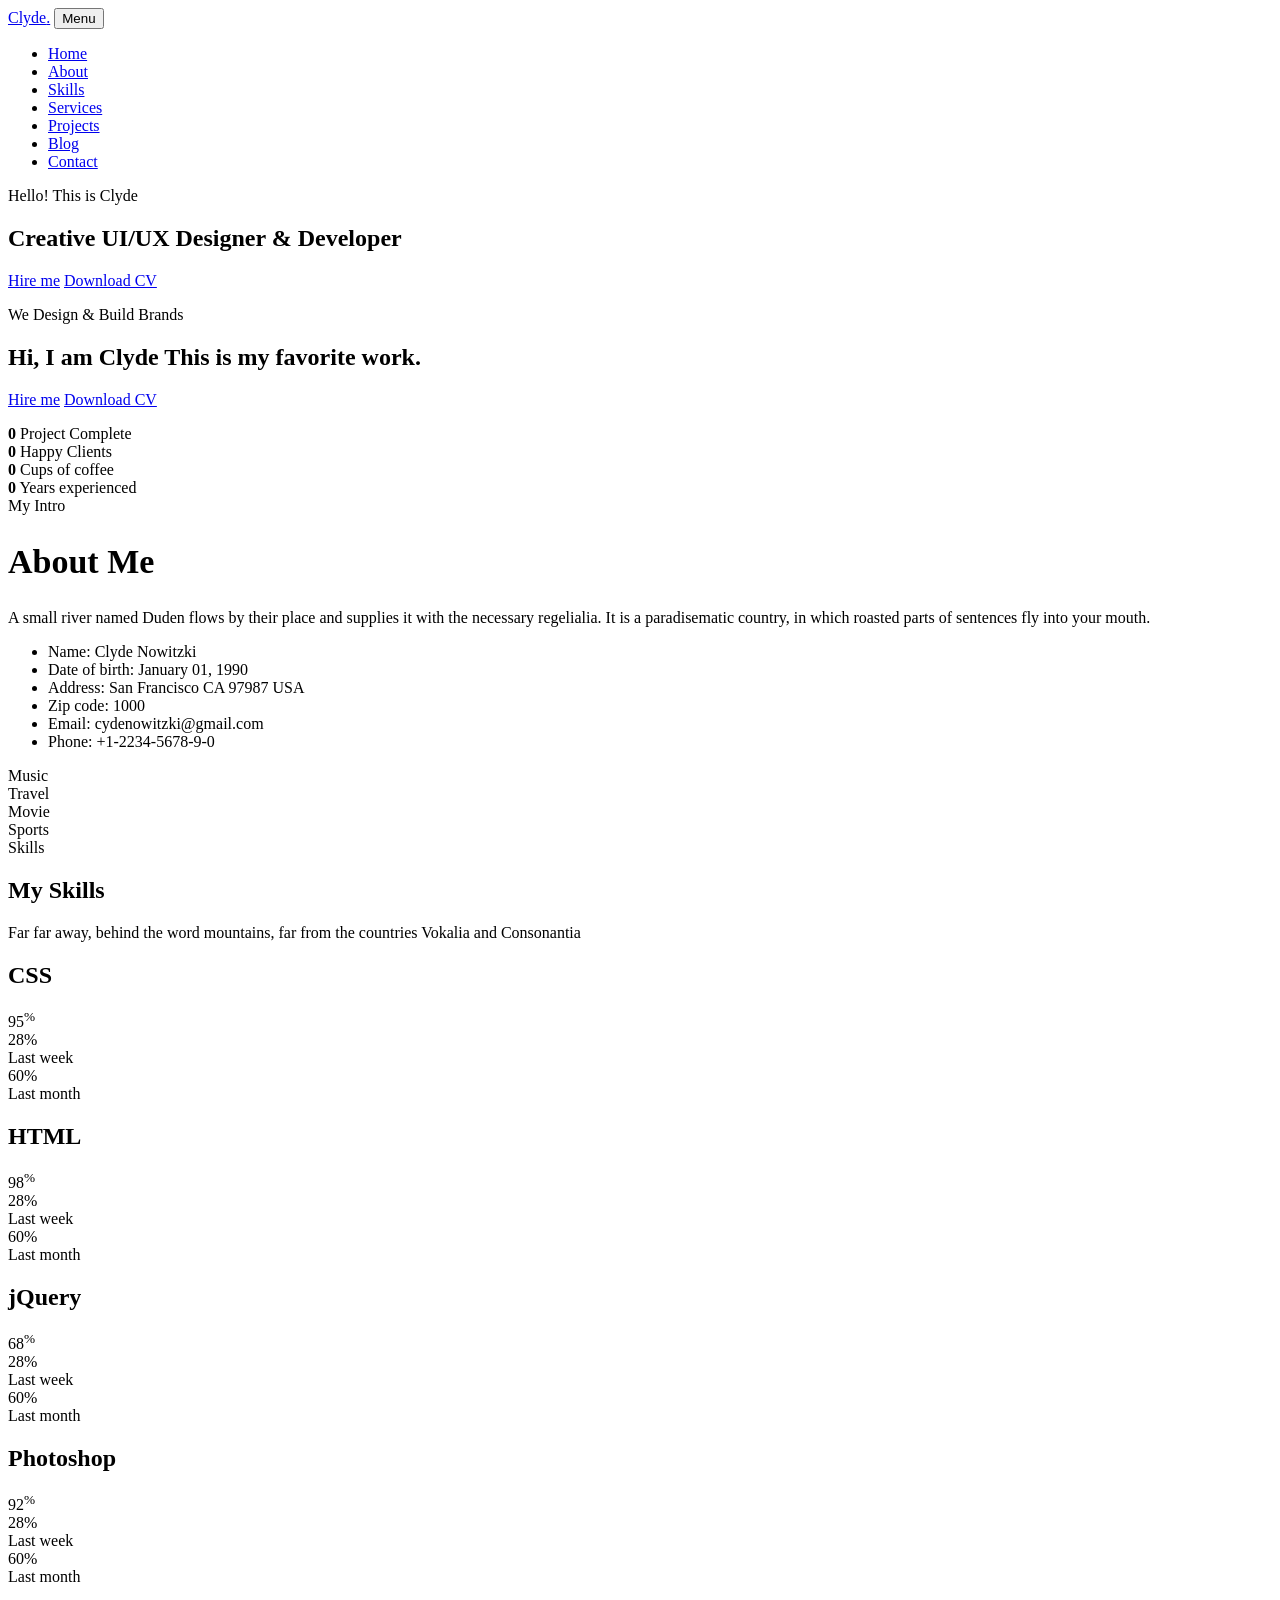
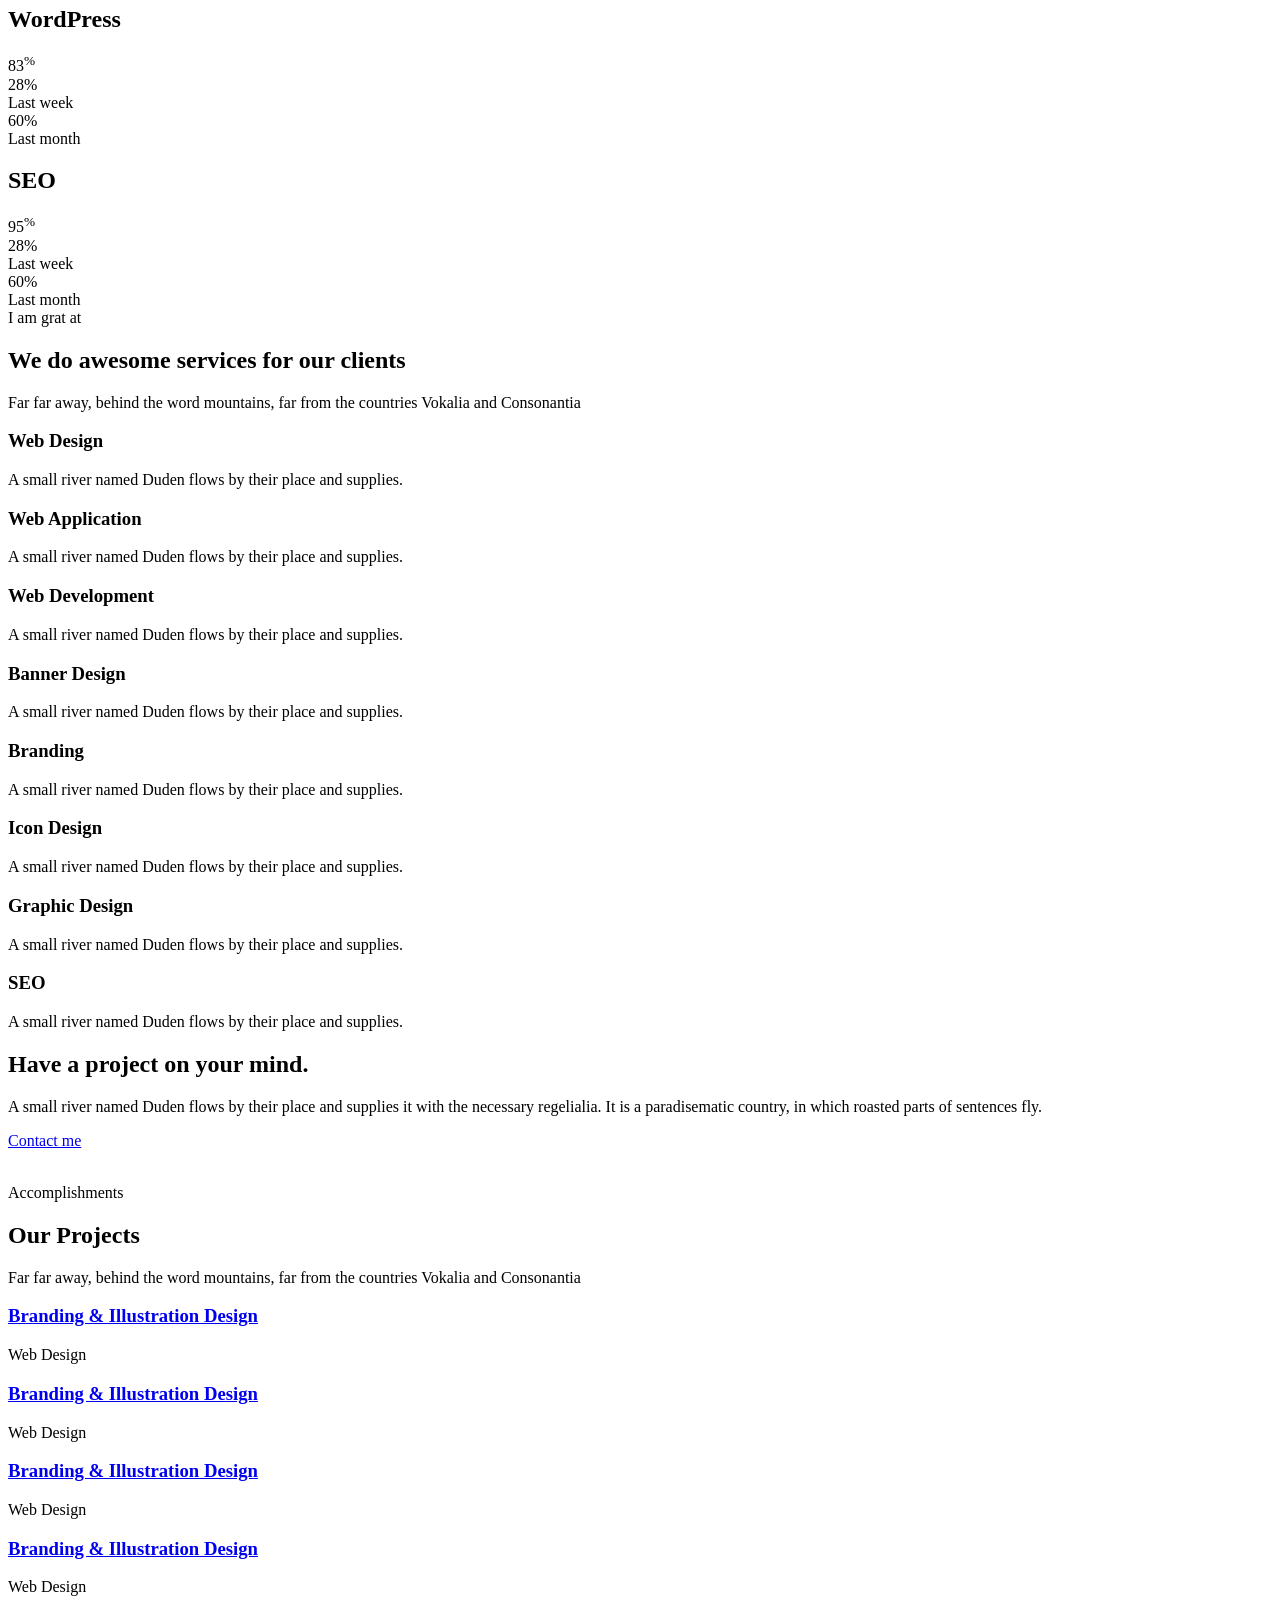
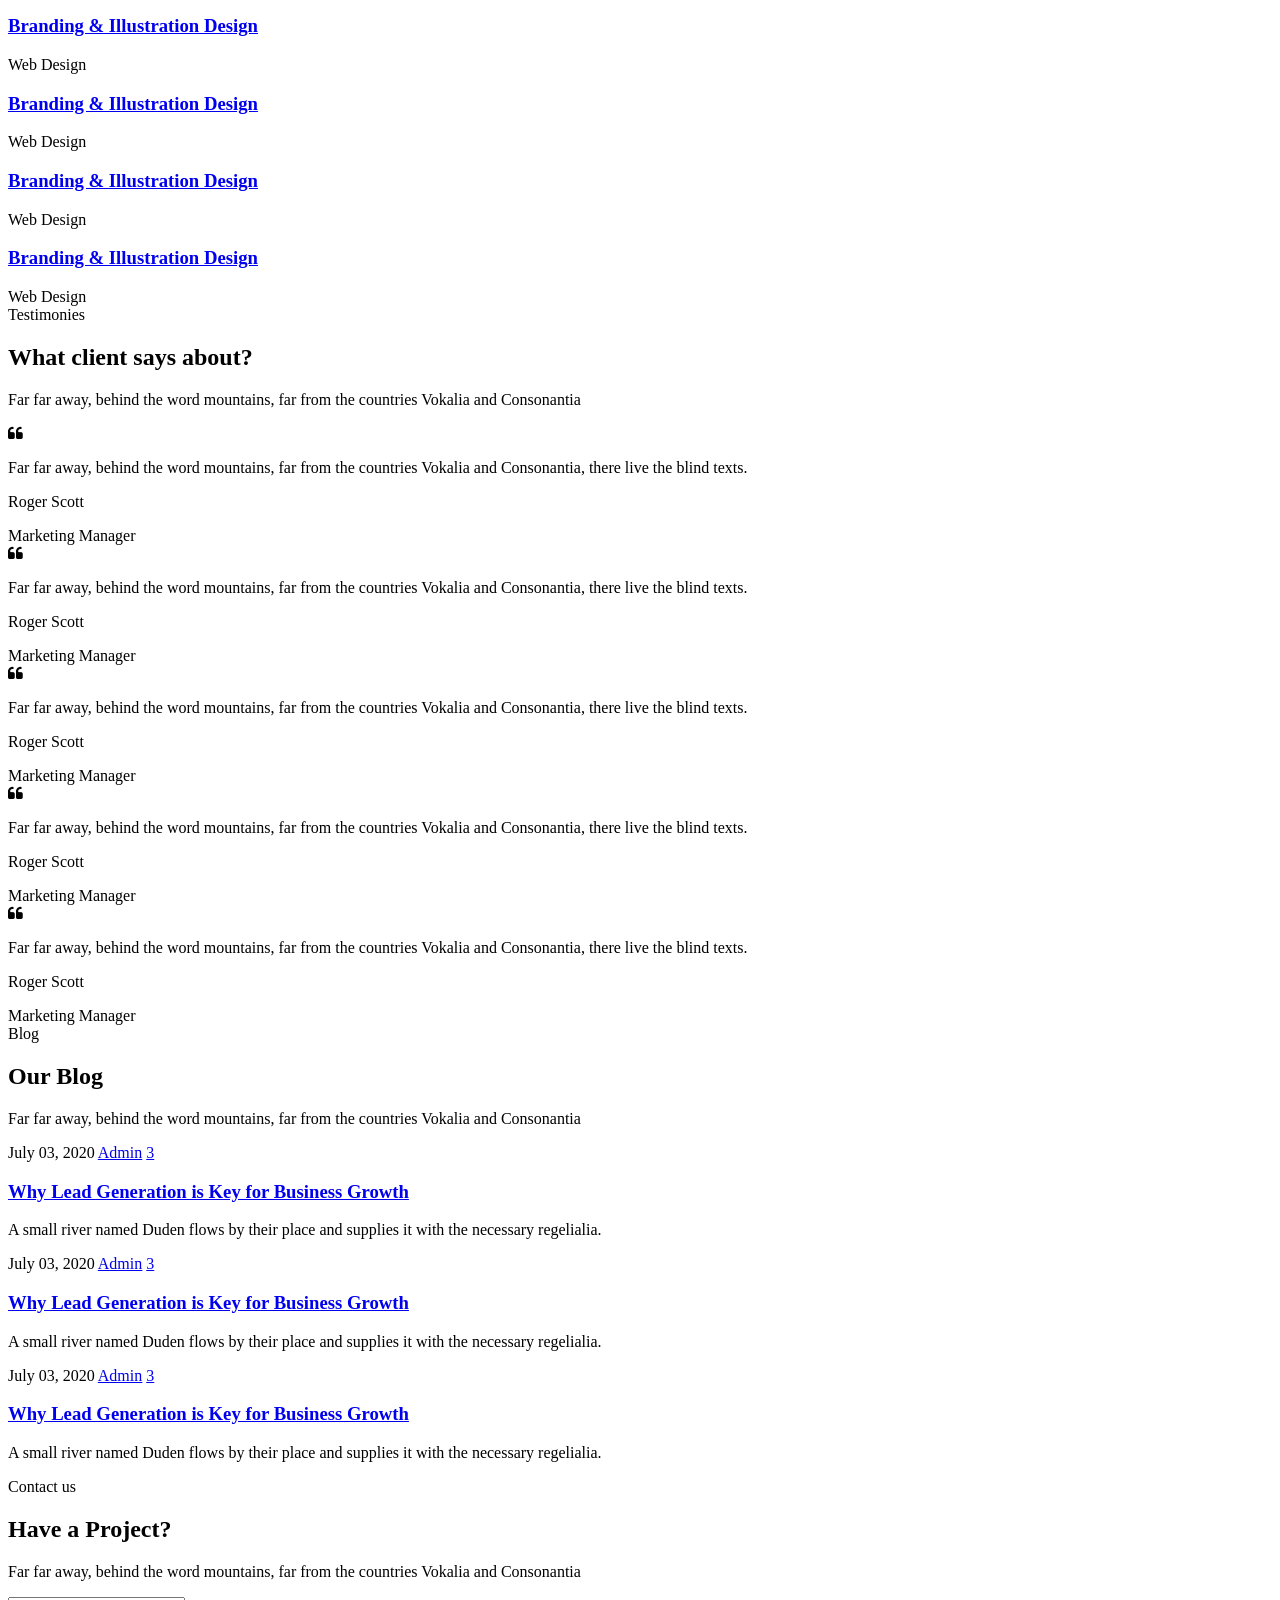
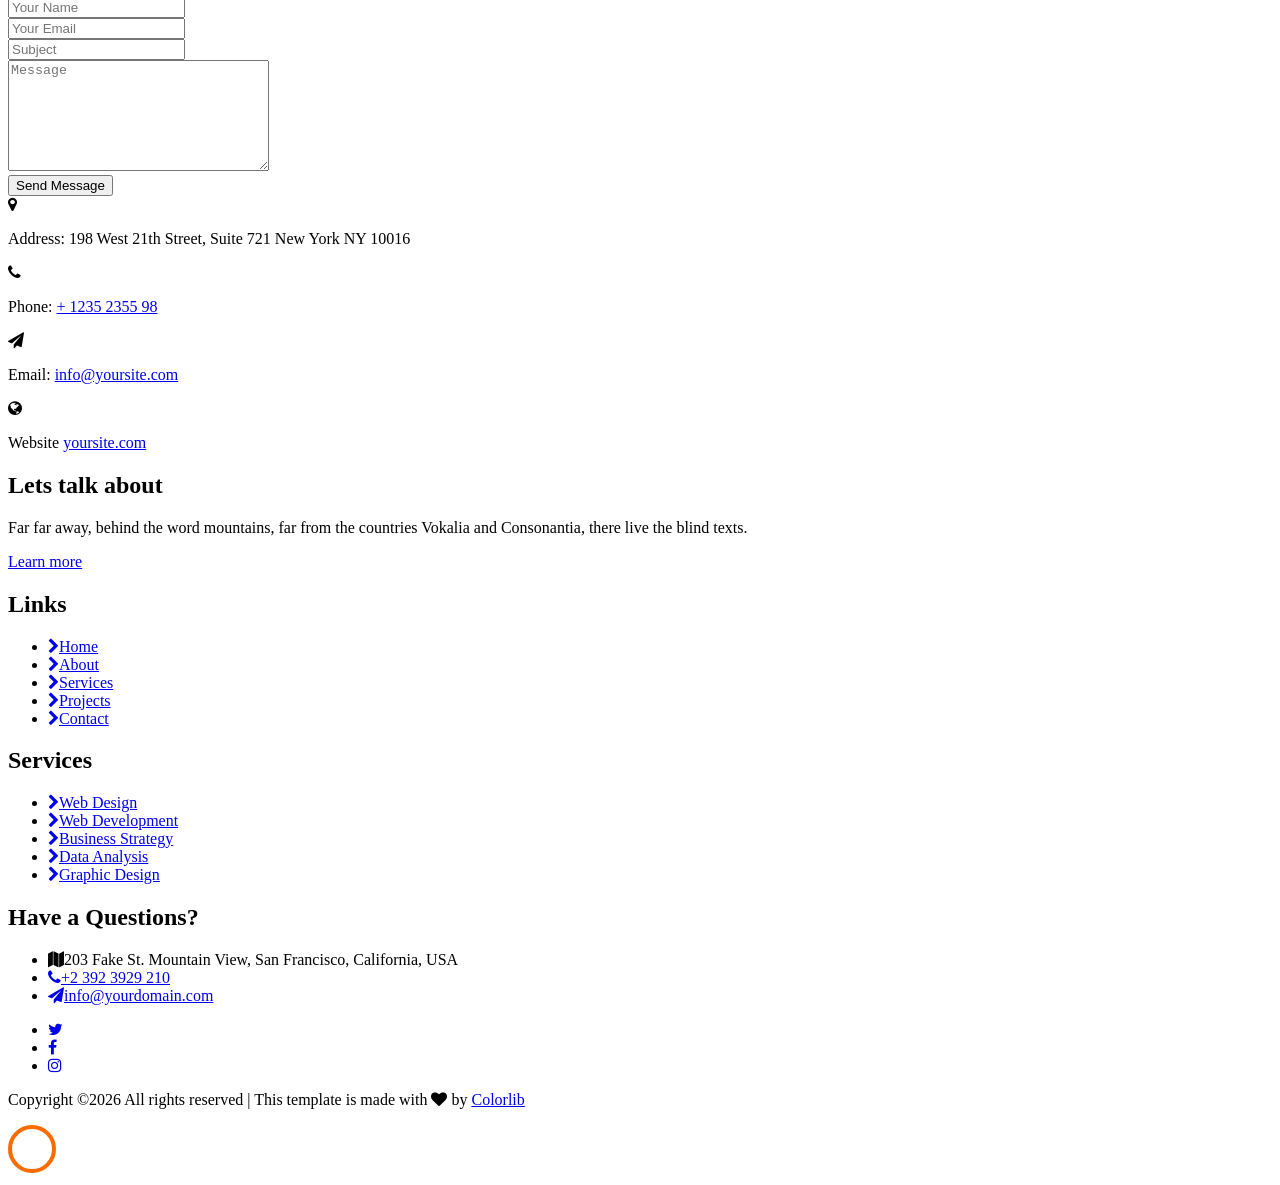
==== index.html @ 3c452a3c "Add files via upload" ====
<!DOCTYPE html>
<html lang="en">
<head>
	<title>Clyde - Free Bootstrap 4 Template by Colorlib</title>
	<meta charset="utf-8">
	<meta name="viewport" content="width=device-width, initial-scale=1, shrink-to-fit=no">
	
	<link href="https://fonts.googleapis.com/css?family=Poppins:100,200,300,400,500,600,700,800,900" rel="stylesheet">

	<link rel="stylesheet" href="https://stackpath.bootstrapcdn.com/font-awesome/4.7.0/css/font-awesome.min.css">

	<link rel="stylesheet" href="css/animate.css">
	
	<link rel="stylesheet" href="css/owl.carousel.min.css">
	<link rel="stylesheet" href="css/owl.theme.default.min.css">
	<link rel="stylesheet" href="css/magnific-popup.css">
	
	<link rel="stylesheet" href="css/flaticon.css">
	<link rel="stylesheet" href="css/style.css">
</head>
<body data-spy="scroll" data-target=".site-navbar-target" data-offset="300">
	
	
	<nav class="navbar navbar-expand-lg navbar-dark ftco_navbar bg-dark ftco-navbar-light site-navbar-target" id="ftco-navbar">
		<div class="container">
			<a class="navbar-brand" href="index.html">Clyde<span>.</span></a>
			<button class="navbar-toggler js-fh5co-nav-toggle fh5co-nav-toggle" type="button" data-toggle="collapse" data-target="#ftco-nav" aria-controls="ftco-nav" aria-expanded="false" aria-label="Toggle navigation">
				<span class="oi oi-menu"></span> Menu
			</button>

			<div class="collapse navbar-collapse" id="ftco-nav">
				<ul class="navbar-nav nav ml-auto">
					<li class="nav-item"><a href="#home-section" class="nav-link"><span>Home</span></a></li>
					<li class="nav-item"><a href="#about-section" class="nav-link"><span>About</span></a></li>
					<li class="nav-item"><a href="#skills-section" class="nav-link"><span>Skills</span></a></li>
					<li class="nav-item"><a href="#services-section" class="nav-link"><span>Services</span></a></li>
					<li class="nav-item"><a href="#projects-section" class="nav-link"><span>Projects</span></a></li>
					<li class="nav-item"><a href="#blog-section" class="nav-link"><span>Blog</span></a></li>
					<li class="nav-item"><a href="#contact-section" class="nav-link"><span>Contact</span></a></li>
				</ul>
			</div>
		</div>
	</nav>
	<section id="home-section" class="hero">
		<div class="home-slider owl-carousel">
			<div class="slider-item">
				<div class="overlay"></div>
				<div class="container-fluid px-md-0">
					<div class="row d-md-flex no-gutters slider-text align-items-end justify-content-end" data-scrollax-parent="true">
						<div class="one-third order-md-last img" style="background-image:url(images/bg_1.jpg);">
							<div class="overlay"></div>
							<div class="overlay-1"></div>
						</div>
						<div class="one-forth d-flex  align-items-center ftco-animate" data-scrollax=" properties: { translateY: '70%' }">
							<div class="text">
								<span class="subheading">Hello! This is Clyde</span>
								<h1 class="mb-4 mt-3">Creative <span>UI/UX</span> Designer &amp; Developer</h1>
								<p><a href="#" class="btn btn-primary">Hire me</a> <a href="#" class="btn btn-primary btn-outline-primary">Download CV</a></p>
							</div>
						</div>
					</div>
				</div>
			</div>

			<div class="slider-item">
				<div class="overlay"></div>
				<div class="container-fluid px-md-0">
					<div class="row d-flex no-gutters slider-text align-items-end justify-content-end" data-scrollax-parent="true">
						<div class="one-third order-md-last img" style="background-image:url(images/bg_2.jpg);">
							<div class="overlay"></div>
							<div class="overlay-1"></div>
						</div>
						<div class="one-forth d-flex align-items-center ftco-animate" data-scrollax=" properties: { translateY: '70%' }">
							<div class="text">
								<span class="subheading">We Design &amp; Build Brands</span>
								<h1 class="mb-4 mt-3">Hi, I am <span>Clyde</span> This is my favorite work.</h1>
								<p><a href="#" class="btn btn-primary">Hire me</a> <a href="#" class="btn btn-primary btn-outline-primary">Download CV</a></p>
							</div>
						</div>
					</div>
				</div>
			</div>
		</div>
	</section>

	<section class="ftco-counter img bg-light" id="section-counter">
		<div class="container">
			<div class="row">
				<div class="col-md-3 justify-content-center counter-wrap ftco-animate">
					<div class="block-18 d-flex">
						<div class="icon d-flex justify-content-center align-items-center">
							<span class="flaticon-suitcase"></span>
						</div>
						<div class="text">
							<strong class="number" data-number="750">0</strong>
							<span>Project Complete</span>
						</div>
					</div>
				</div>
				<div class="col-md-3 justify-content-center counter-wrap ftco-animate">
					<div class="block-18 d-flex">
						<div class="icon d-flex justify-content-center align-items-center">
							<span class="flaticon-loyalty"></span>
						</div>
						<div class="text">
							<strong class="number" data-number="568">0</strong>
							<span>Happy Clients</span>
						</div>
					</div>
				</div>
				<div class="col-md-3 justify-content-center counter-wrap ftco-animate">
					<div class="block-18 d-flex">
						<div class="icon d-flex justify-content-center align-items-center">
							<span class="flaticon-coffee"></span>
						</div>
						<div class="text">
							<strong class="number" data-number="478">0</strong>
							<span>Cups of coffee</span>
						</div>
					</div>
				</div>
				<div class="col-md-3 justify-content-center counter-wrap ftco-animate">
					<div class="block-18 d-flex">
						<div class="icon d-flex justify-content-center align-items-center">
							<span class="flaticon-calendar"></span>
						</div>
						<div class="text">
							<strong class="number" data-number="780">0</strong>
							<span>Years experienced</span>
						</div>
					</div>
				</div>
			</div>
		</div>
	</section>

	<section class="ftco-about ftco-section ftco-no-pt ftco-no-pb" id="about-section">
		<div class="container">
			<div class="row d-flex no-gutters">
				<div class="col-md-6 col-lg-5 d-flex">
					<div class="img-about img d-flex align-items-stretch">
						<div class="overlay"></div>
						<div class="img d-flex align-self-stretch align-items-center" style="background-image:url(images/about-1.jpg);">
						</div>
					</div>
				</div>
				<div class="col-md-6 col-lg-7 pl-md-4 pl-lg-5 py-5">
					<div class="py-md-5">
						<div class="row justify-content-start pb-3">
							<div class="col-md-12 heading-section ftco-animate">
								<span class="subheading">My Intro</span>
								<h2 class="mb-4" style="font-size: 34px; text-transform: capitalize;">About Me</h2>
								<p>A small river named Duden flows by their place and supplies it with the necessary regelialia. It is a paradisematic country, in which roasted parts of sentences fly into your mouth.</p>

								<ul class="about-info mt-4 px-md-0 px-2">
									<li class="d-flex"><span>Name:</span> <span>Clyde Nowitzki</span></li>
									<li class="d-flex"><span>Date of birth:</span> <span>January 01, 1990</span></li>
									<li class="d-flex"><span>Address:</span> <span>San Francisco CA 97987 USA</span></li>
									<li class="d-flex"><span>Zip code:</span> <span>1000</span></li>
									<li class="d-flex"><span>Email:</span> <span>cydenowitzki@gmail.com</span></li>
									<li class="d-flex"><span>Phone: </span> <span>+1-2234-5678-9-0</span></li>
								</ul>
							</div>
							<div class="col-md-12">
								<div class="my-interest d-lg-flex w-100">
									<div class="interest-wrap d-flex align-items-center">
										<div class="icon d-flex align-items-center justify-content-center">
											<span class="flaticon-listening"></span>
										</div>
										<div class="text">Music</div>
									</div>
									<div class="interest-wrap d-flex align-items-center">
										<div class="icon d-flex align-items-center justify-content-center">
											<span class="flaticon-suitcases"></span>
										</div>
										<div class="text">Travel</div>
									</div>
									<div class="interest-wrap d-flex align-items-center">
										<div class="icon d-flex align-items-center justify-content-center">
											<span class="flaticon-video-player"></span>
										</div>
										<div class="text">Movie</div>
									</div>
									<div class="interest-wrap d-flex align-items-center">
										<div class="icon d-flex align-items-center justify-content-center">
											<span class="flaticon-football"></span>
										</div>
										<div class="text">Sports</div>
									</div>
								</div>
							</div>
						</div>
					</div>
				</div>
			</div>
		</div>
	</section>
	
	<section class="ftco-section bg-light" id="skills-section">
		<div class="container">
			<div class="row justify-content-center pb-5">
				<div class="col-md-12 heading-section text-center ftco-animate">
					<span class="subheading">Skills</span>
					<h2 class="mb-4">My Skills</h2>
					<p>Far far away, behind the word mountains, far from the countries Vokalia and Consonantia</p>
				</div>
			</div>
			<div class="row progress-circle mb-5">
				<div class="col-lg-4 mb-4">
					<div class="bg-white rounded-lg shadow p-4">
						<h2 class="h5 font-weight-bold text-center mb-4">CSS</h2>

						<!-- Progress bar 1 -->
						<div class="progress mx-auto" data-value='95'>
							<span class="progress-left">
								<span class="progress-bar border-primary"></span>
							</span>
							<span class="progress-right">
								<span class="progress-bar border-primary"></span>
							</span>
							<div class="progress-value w-100 h-100 rounded-circle d-flex align-items-center justify-content-center">
								<div class="h2 font-weight-bold">95<sup class="small">%</sup></div>
							</div>
						</div>
						<!-- END -->

						<!-- Demo info -->
						<div class="row text-center mt-4">
							<div class="col-6 border-right">
								<div class="h4 font-weight-bold mb-0">28%</div><span class="small text-gray">Last week</span>
							</div>
							<div class="col-6">
								<div class="h4 font-weight-bold mb-0">60%</div><span class="small text-gray">Last month</span>
							</div>
						</div>
						<!-- END -->
					</div>
				</div>

				<div class="col-lg-4 mb-4">
					<div class="bg-white rounded-lg shadow p-4">
						<h2 class="h5 font-weight-bold text-center mb-4">HTML</h2>

						<!-- Progress bar 1 -->
						<div class="progress mx-auto" data-value='98'>
							<span class="progress-left">
								<span class="progress-bar border-primary"></span>
							</span>
							<span class="progress-right">
								<span class="progress-bar border-primary"></span>
							</span>
							<div class="progress-value w-100 h-100 rounded-circle d-flex align-items-center justify-content-center">
								<div class="h2 font-weight-bold">98<sup class="small">%</sup></div>
							</div>
						</div>
						<!-- END -->

						<!-- Demo info -->
						<div class="row text-center mt-4">
							<div class="col-6 border-right">
								<div class="h4 font-weight-bold mb-0">28%</div><span class="small text-gray">Last week</span>
							</div>
							<div class="col-6">
								<div class="h4 font-weight-bold mb-0">60%</div><span class="small text-gray">Last month</span>
							</div>
						</div>
						<!-- END -->
					</div>
				</div>

				<div class="col-lg-4 mb-4">
					<div class="bg-white rounded-lg shadow p-4">
						<h2 class="h5 font-weight-bold text-center mb-4">jQuery</h2>

						<!-- Progress bar 1 -->
						<div class="progress mx-auto" data-value='68'>
							<span class="progress-left">
								<span class="progress-bar border-primary"></span>
							</span>
							<span class="progress-right">
								<span class="progress-bar border-primary"></span>
							</span>
							<div class="progress-value w-100 h-100 rounded-circle d-flex align-items-center justify-content-center">
								<div class="h2 font-weight-bold">68<sup class="small">%</sup></div>
							</div>
						</div>
						<!-- END -->

						<!-- Demo info -->
						<div class="row text-center mt-4">
							<div class="col-6 border-right">
								<div class="h4 font-weight-bold mb-0">28%</div><span class="small text-gray">Last week</span>
							</div>
							<div class="col-6">
								<div class="h4 font-weight-bold mb-0">60%</div><span class="small text-gray">Last month</span>
							</div>
						</div>
						<!-- END -->
					</div>
				</div>

				<div class="col-lg-4 mb-4">
					<div class="bg-white rounded-lg shadow p-4">
						<h2 class="h5 font-weight-bold text-center mb-4">Photoshop</h2>

						<!-- Progress bar 1 -->
						<div class="progress mx-auto" data-value='92'>
							<span class="progress-left">
								<span class="progress-bar border-primary"></span>
							</span>
							<span class="progress-right">
								<span class="progress-bar border-primary"></span>
							</span>
							<div class="progress-value w-100 h-100 rounded-circle d-flex align-items-center justify-content-center">
								<div class="h2 font-weight-bold">92<sup class="small">%</sup></div>
							</div>
						</div>
						<!-- END -->

						<!-- Demo info -->
						<div class="row text-center mt-4">
							<div class="col-6 border-right">
								<div class="h4 font-weight-bold mb-0">28%</div><span class="small text-gray">Last week</span>
							</div>
							<div class="col-6">
								<div class="h4 font-weight-bold mb-0">60%</div><span class="small text-gray">Last month</span>
							</div>
						</div>
						<!-- END -->
					</div>
				</div>

				<div class="col-lg-4 mb-4">
					<div class="bg-white rounded-lg shadow p-4">
						<h2 class="h5 font-weight-bold text-center mb-4">WordPress</h2>

						<!-- Progress bar 1 -->
						<div class="progress mx-auto" data-value='83'>
							<span class="progress-left">
								<span class="progress-bar border-primary"></span>
							</span>
							<span class="progress-right">
								<span class="progress-bar border-primary"></span>
							</span>
							<div class="progress-value w-100 h-100 rounded-circle d-flex align-items-center justify-content-center">
								<div class="h2 font-weight-bold">83<sup class="small">%</sup></div>
							</div>
						</div>
						<!-- END -->

						<!-- Demo info -->
						<div class="row text-center mt-4">
							<div class="col-6 border-right">
								<div class="h4 font-weight-bold mb-0">28%</div><span class="small text-gray">Last week</span>
							</div>
							<div class="col-6">
								<div class="h4 font-weight-bold mb-0">60%</div><span class="small text-gray">Last month</span>
							</div>
						</div>
						<!-- END -->
					</div>
				</div>

				<div class="col-lg-4 mb-4">
					<div class="bg-white rounded-lg shadow p-4">
						<h2 class="h5 font-weight-bold text-center mb-4">SEO</h2>

						<!-- Progress bar 1 -->
						<div class="progress mx-auto" data-value='95'>
							<span class="progress-left">
								<span class="progress-bar border-primary"></span>
							</span>
							<span class="progress-right">
								<span class="progress-bar border-primary"></span>
							</span>
							<div class="progress-value w-100 h-100 rounded-circle d-flex align-items-center justify-content-center">
								<div class="h2 font-weight-bold">95<sup class="small">%</sup></div>
							</div>
						</div>
						<!-- END -->

						<!-- Demo info -->
						<div class="row text-center mt-4">
							<div class="col-6 border-right">
								<div class="h4 font-weight-bold mb-0">28%</div><span class="small text-gray">Last week</span>
							</div>
							<div class="col-6">
								<div class="h4 font-weight-bold mb-0">60%</div><span class="small text-gray">Last month</span>
							</div>
						</div>
						<!-- END -->
					</div>
				</div>
			</div>
		</div>
	</section>

	<section class="ftco-section" id="services-section">
		<div class="container">
			<div class="row justify-content-center">
				<div class="col-md-12 heading-section text-center ftco-animate mb-5">
					<span class="subheading">I am grat at</span>
					<h2 class="mb-4">We do awesome services for our clients</h2>
					<p>Far far away, behind the word mountains, far from the countries Vokalia and Consonantia</p>
				</div>
			</div>

			<div class="row">
				<div class="col-md-6 col-lg-3">
					<div class="media block-6 services d-block bg-white rounded-lg shadow ftco-animate">
						<div class="icon d-flex align-items-center justify-content-center"><span class="flaticon-3d-design"></span></div>
						<div class="media-body">
							<h3 class="heading mb-3">Web Design</h3>
							<p>A small river named Duden flows by their place and supplies.</p>
						</div>
					</div> 
				</div>
				<div class="col-md-6 col-lg-3">
					<div class="media block-6 services d-block bg-white rounded-lg shadow ftco-animate">
						<div class="icon shadow d-flex align-items-center justify-content-center"><span class="flaticon-app-development"></span></div>
						<div class="media-body">
							<h3 class="heading mb-3">Web Application</h3>
							<p>A small river named Duden flows by their place and supplies.</p>
						</div>
					</div> 
				</div>
				<div class="col-md-6 col-lg-3">
					<div class="media block-6 services d-block bg-white rounded-lg shadow ftco-animate">
						<div class="icon shadow d-flex align-items-center justify-content-center"><span class="flaticon-web-programming"></span></div>
						<div class="media-body">
							<h3 class="heading mb-3">Web Development</h3>
							<p>A small river named Duden flows by their place and supplies.</p>
						</div>
					</div> 
				</div>
				<div class="col-md-6 col-lg-3">
					<div class="media block-6 services d-block bg-white rounded-lg shadow ftco-animate">
						<div class="icon shadow d-flex align-items-center justify-content-center"><span class="flaticon-branding"></span></div>
						<div class="media-body">
							<h3 class="heading mb-3">Banner Design</h3>
							<p>A small river named Duden flows by their place and supplies.</p>
						</div>
					</div> 
				</div>
			</div>

			<div class="row">
				<div class="col-md-6 col-lg-3">
					<div class="media block-6 services d-block bg-white rounded-lg shadow ftco-animate">
						<div class="icon shadow d-flex align-items-center justify-content-center"><span class="flaticon-computer"></span></div>
						<div class="media-body">
							<h3 class="heading mb-3">Branding</h3>
							<p>A small river named Duden flows by their place and supplies.</p>
						</div>
					</div> 
				</div>
				<div class="col-md-6 col-lg-3">
					<div class="media block-6 services d-block bg-white rounded-lg shadow ftco-animate">
						<div class="icon shadow d-flex align-items-center justify-content-center"><span class="flaticon-vector"></span></div>
						<div class="media-body">
							<h3 class="heading mb-3">Icon Design</h3>
							<p>A small river named Duden flows by their place and supplies.</p>
						</div>
					</div> 
				</div>
				<div class="col-md-6 col-lg-3">
					<div class="media block-6 services d-block bg-white rounded-lg shadow ftco-animate">
						<div class="icon shadow d-flex align-items-center justify-content-center"><span class="flaticon-vector"></span></div>
						<div class="media-body">
							<h3 class="heading mb-3">Graphic Design</h3>
							<p>A small river named Duden flows by their place and supplies.</p>
						</div>
					</div> 
				</div>
				<div class="col-md-6 col-lg-3">
					<div class="media block-6 services d-block bg-white rounded-lg shadow ftco-animate">
						<div class="icon shadow d-flex align-items-center justify-content-center"><span class="flaticon-zoom"></span></div>
						<div class="media-body">
							<h3 class="heading mb-3">SEO</h3>
							<p>A small river named Duden flows by their place and supplies.</p>
						</div>
					</div> 
				</div>
			</div>
		</div>
	</section>

	<section class="ftco-hireme">
		<div class="container">
			<div class="row justify-content-between">
				<div class="col-md-8 col-lg-8 d-flex align-items-center">
					<div class="w-100 py-4">
						<h2>Have a project on your mind.</h2>
						<p>A small river named Duden flows by their place and supplies it with the necessary regelialia. It is a paradisematic country, in which roasted parts of sentences fly.</p>
						<p class="mb-0"><a href="#" class="btn btn-white py-3 px-4">Contact me</a></p>
					</div>
				</div>
				<div class="col-md-4 col-lg-4 d-flex align-items-end">
					<img src="images/author.png" class="img-fluid" alt="">
				</div>
			</div>
		</div>
	</section>

	<section class="ftco-section ftco-project" id="projects-section">
		<div class="container-fluid px-md-4">
			<div class="row justify-content-center pb-5">
				<div class="col-md-12 heading-section text-center ftco-animate">
					<span class="subheading">Accomplishments</span>
					<h2 class="mb-4">Our Projects</h2>
					<p>Far far away, behind the word mountains, far from the countries Vokalia and Consonantia</p>
				</div>
			</div>
			<div class="row">
				<div class="col-md-3">
					<div class="project img shadow ftco-animate d-flex justify-content-center align-items-center" style="background-image: url(images/work-1.jpg);">
						<div class="overlay"></div>
						<div class="text text-center p-4">
							<h3><a href="#">Branding &amp; Illustration Design</a></h3>
							<span>Web Design</span>
						</div>
					</div>
				</div>
				<div class="col-md-3">
					<div class="project img shadow ftco-animate d-flex justify-content-center align-items-center" style="background-image: url(images/work-2.jpg);">
						<div class="overlay"></div>
						<div class="text text-center p-4">
							<h3><a href="#">Branding &amp; Illustration Design</a></h3>
							<span>Web Design</span>
						</div>
					</div>
				</div>
				<div class="col-md-3">
					<div class="project img shadow ftco-animate d-flex justify-content-center align-items-center" style="background-image: url(images/work-3.jpg);">
						<div class="overlay"></div>
						<div class="text text-center p-4">
							<h3><a href="#">Branding &amp; Illustration Design</a></h3>
							<span>Web Design</span>
						</div>
					</div>
				</div>
				<div class="col-md-3">
					<div class="project img shadow ftco-animate d-flex justify-content-center align-items-center" style="background-image: url(images/work-4.jpg);">
						<div class="overlay"></div>
						<div class="text text-center p-4">
							<h3><a href="#">Branding &amp; Illustration Design</a></h3>
							<span>Web Design</span>
						</div>
					</div>
				</div>
				<div class="col-md-3">
					<div class="project img shadow ftco-animate d-flex justify-content-center align-items-center" style="background-image: url(images/work-5.jpg);">
						<div class="overlay"></div>
						<div class="text text-center p-4">
							<h3><a href="#">Branding &amp; Illustration Design</a></h3>
							<span>Web Design</span>
						</div>
					</div>
				</div>
				<div class="col-md-3">
					<div class="project img shadow ftco-animate d-flex justify-content-center align-items-center" style="background-image: url(images/work-6.jpg);">
						<div class="overlay"></div>
						<div class="text text-center p-4">
							<h3><a href="#">Branding &amp; Illustration Design</a></h3>
							<span>Web Design</span>
						</div>
					</div>
				</div>
				<div class="col-md-3">
					<div class="project img shadow ftco-animate d-flex justify-content-center align-items-center" style="background-image: url(images/work-7.jpg);">
						<div class="overlay"></div>
						<div class="text text-center p-4">
							<h3><a href="#">Branding &amp; Illustration Design</a></h3>
							<span>Web Design</span>
						</div>
					</div>
				</div>
				<div class="col-md-3">
					<div class="project img shadow ftco-animate d-flex justify-content-center align-items-center" style="background-image: url(images/work-8.jpg);">
						<div class="overlay"></div>
						<div class="text text-center p-4">
							<h3><a href="#">Branding &amp; Illustration Design</a></h3>
							<span>Web Design</span>
						</div>
					</div>
				</div>
			</div>
		</div>
	</section>

	<section class="ftco-section testimony-section bg-primary">
		<div class="container">
			<div class="row justify-content-center pb-5">
				<div class="col-md-12 heading-section heading-section-white text-center ftco-animate">
					<span class="subheading">Testimonies</span>
					<h2 class="mb-4">What client says about?</h2>
					<p>Far far away, behind the word mountains, far from the countries Vokalia and Consonantia</p>
				</div>
			</div>
			<div class="row ftco-animate">
				<div class="col-md-12">
					<div class="carousel-testimony owl-carousel">
						<div class="item">
							<div class="testimony-wrap py-4">
								<div class="text">
									<span class="fa fa-quote-left"></span>
									<p class="mb-4 pl-5">Far far away, behind the word mountains, far from the countries Vokalia and Consonantia, there live the blind texts.</p>
									<div class="d-flex align-items-center">
										<div class="user-img" style="background-image: url(images/person_1.jpg)"></div>
										<div class="pl-3">
											<p class="name">Roger Scott</p>
											<span class="position">Marketing Manager</span>
										</div>
									</div>
								</div>
							</div>
						</div>
						<div class="item">
							<div class="testimony-wrap py-4">
								<div class="text">
									<span class="fa fa-quote-left"></span>
									<p class="mb-4 pl-5">Far far away, behind the word mountains, far from the countries Vokalia and Consonantia, there live the blind texts.</p>
									<div class="d-flex align-items-center">
										<div class="user-img" style="background-image: url(images/person_2.jpg)"></div>
										<div class="pl-3">
											<p class="name">Roger Scott</p>
											<span class="position">Marketing Manager</span>
										</div>
									</div>
								</div>
							</div>
						</div>
						<div class="item">
							<div class="testimony-wrap py-4">
								<div class="text">
									<span class="fa fa-quote-left"></span>
									<p class="mb-4 pl-5">Far far away, behind the word mountains, far from the countries Vokalia and Consonantia, there live the blind texts.</p>
									<div class="d-flex align-items-center">
										<div class="user-img" style="background-image: url(images/person_3.jpg)"></div>
										<div class="pl-3">
											<p class="name">Roger Scott</p>
											<span class="position">Marketing Manager</span>
										</div>
									</div>
								</div>
							</div>
						</div>
						<div class="item">
							<div class="testimony-wrap py-4">
								<div class="text">
									<span class="fa fa-quote-left"></span>
									<p class="mb-4 pl-5">Far far away, behind the word mountains, far from the countries Vokalia and Consonantia, there live the blind texts.</p>
									<div class="d-flex align-items-center">
										<div class="user-img" style="background-image: url(images/person_1.jpg)"></div>
										<div class="pl-3">
											<p class="name">Roger Scott</p>
											<span class="position">Marketing Manager</span>
										</div>
									</div>
								</div>
							</div>
						</div>
						<div class="item">
							<div class="testimony-wrap py-4">
								<div class="text">
									<span class="fa fa-quote-left"></span>
									<p class="mb-4 pl-5">Far far away, behind the word mountains, far from the countries Vokalia and Consonantia, there live the blind texts.</p>
									<div class="d-flex align-items-center">
										<div class="user-img" style="background-image: url(images/person_2.jpg)"></div>
										<div class="pl-3">
											<p class="name">Roger Scott</p>
											<span class="position">Marketing Manager</span>
										</div>
									</div>
								</div>
							</div>
						</div>
					</div>
				</div>
			</div>
		</div>
	</section>


	<section class="ftco-section bg-light" id="blog-section">
		<div class="container">
			<div class="row justify-content-center mb-5 pb-5">
				<div class="col-md-7 heading-section text-center ftco-animate">
					<span class="subheading">Blog</span>
					<h2 class="mb-4">Our Blog</h2>
					<p>Far far away, behind the word mountains, far from the countries Vokalia and Consonantia</p>
				</div>
			</div>
			<div class="row d-flex">
				<div class="col-md-4 d-flex ftco-animate">
					<div class="blog-entry justify-content-end">
						<a href="single.html" class="block-20" style="background-image: url('images/image_1.jpg');">
						</a>
						<div class="text mt-3 float-right d-block">
							<div class="d-flex align-items-center mb-3 meta">
								<p class="mb-0">
									<span class="mr-2">July 03, 2020</span>
									<a href="#" class="mr-2">Admin</a>
									<a href="#" class="meta-chat"><span class="icon-chat"></span> 3</a>
								</p>
							</div>
							<h3 class="heading"><a href="single.html">Why Lead Generation is Key for Business Growth</a></h3>
							<p>A small river named Duden flows by their place and supplies it with the necessary regelialia.</p>
						</div>
					</div>
				</div>
				<div class="col-md-4 d-flex ftco-animate">
					<div class="blog-entry justify-content-end">
						<a href="single.html" class="block-20" style="background-image: url('images/image_2.jpg');">
						</a>
						<div class="text mt-3 float-right d-block">
							<div class="d-flex align-items-center mb-3 meta">
								<p class="mb-0">
									<span class="mr-2">July 03, 2020</span>
									<a href="#" class="mr-2">Admin</a>
									<a href="#" class="meta-chat"><span class="icon-chat"></span> 3</a>
								</p>
							</div>
							<h3 class="heading"><a href="single.html">Why Lead Generation is Key for Business Growth</a></h3>
							<p>A small river named Duden flows by their place and supplies it with the necessary regelialia.</p>
						</div>
					</div>
				</div>
				<div class="col-md-4 d-flex ftco-animate">
					<div class="blog-entry">
						<a href="single.html" class="block-20" style="background-image: url('images/image_3.jpg');">
						</a>
						<div class="text mt-3 float-right d-block">
							<div class="d-flex align-items-center mb-3 meta">
								<p class="mb-0">
									<span class="mr-2">July 03, 2020</span>
									<a href="#" class="mr-2">Admin</a>
									<a href="#" class="meta-chat"><span class="icon-chat"></span> 3</a>
								</p>
							</div>
							<h3 class="heading"><a href="single.html">Why Lead Generation is Key for Business Growth</a></h3>
							<p>A small river named Duden flows by their place and supplies it with the necessary regelialia.</p>
						</div>
					</div>
				</div>
			</div>
		</div>
	</section>

	<section class="ftco-section contact-section ftco-no-pb" id="contact-section">
		<div class="container">
			<div class="row justify-content-center mb-5 pb-3">
				<div class="col-md-7 heading-section text-center ftco-animate">
					<span class="subheading">Contact us</span>
					<h2 class="mb-4">Have a Project?</h2>
					<p>Far far away, behind the word mountains, far from the countries Vokalia and Consonantia</p>
				</div>
			</div>

			<div class="row block-9">
				<div class="col-md-8">
					<form action="#" class="bg-light p-4 p-md-5 contact-form">
						<div class="row">
							<div class="col-md-6">
								<div class="form-group">
									<input type="text" class="form-control" placeholder="Your Name">
								</div>
							</div>
							<div class="col-md-6">
								<div class="form-group">
									<input type="text" class="form-control" placeholder="Your Email">
								</div>
							</div>
							<div class="col-md-12">
								<div class="form-group">
									<input type="text" class="form-control" placeholder="Subject">
								</div>
							</div>
							<div class="col-md-12">
								<div class="form-group">
									<textarea name="" id="" cols="30" rows="7" class="form-control" placeholder="Message"></textarea>
								</div>
							</div>
							<div class="col-md-12">
								<div class="form-group">
									<input type="submit" value="Send Message" class="btn btn-primary py-3 px-5">
								</div>
							</div>
						</div>
					</form>
					
				</div>

				<div class="col-md-4 d-flex pl-md-5">
					<div class="row">
						<div class="dbox w-100 d-flex">
							<div class="icon d-flex align-items-center justify-content-center">
								<span class="fa fa-map-marker"></span>
							</div>
							<div class="text">
								<p><span>Address:</span> 198 West 21th Street, Suite 721 New York NY 10016</p>
							</div>
						</div>
						<div class="dbox w-100 d-flex">
							<div class="icon d-flex align-items-center justify-content-center">
								<span class="fa fa-phone"></span>
							</div>
							<div class="text">
								<p><span>Phone:</span> <a href="tel://1234567920">+ 1235 2355 98</a></p>
							</div>
						</div>
						<div class="dbox w-100 d-flex">
							<div class="icon d-flex align-items-center justify-content-center">
								<span class="fa fa-paper-plane"></span>
							</div>
							<div class="text">
								<p><span>Email:</span> <a href="mailto:info@yoursite.com">info@yoursite.com</a></p>
							</div>
						</div>
						<div class="dbox w-100 d-flex">
							<div class="icon d-flex align-items-center justify-content-center">
								<span class="fa fa-globe"></span>
							</div>
							<div class="text">
								<p><span>Website</span> <a href="#">yoursite.com</a></p>
							</div>
						</div>
					</div>
					<!-- <div id="map" class="map"></div> -->
				</div>
			</div>
		</div>
	</section>
	

	<footer class="ftco-footer ftco-section">
		<div class="container">
			<div class="row mb-5">
				<div class="col-md">
					<div class="ftco-footer-widget mb-4">
						<h2 class="ftco-heading-2">Lets talk about</h2>
						<p>Far far away, behind the word mountains, far from the countries Vokalia and Consonantia, there live the blind texts.</p>
						<p><a href="#" class="btn btn-primary">Learn more</a></p>
					</div>
				</div>
				<div class="col-md">
					<div class="ftco-footer-widget mb-4 ml-md-4">
						<h2 class="ftco-heading-2">Links</h2>
						<ul class="list-unstyled">
							<li><a href="#"><span class="fa fa-chevron-right mr-2"></span>Home</a></li>
							<li><a href="#"><span class="fa fa-chevron-right mr-2"></span>About</a></li>
							<li><a href="#"><span class="fa fa-chevron-right mr-2"></span>Services</a></li>
							<li><a href="#"><span class="fa fa-chevron-right mr-2"></span>Projects</a></li>
							<li><a href="#"><span class="fa fa-chevron-right mr-2"></span>Contact</a></li>
						</ul>
					</div>
				</div>
				<div class="col-md">
					<div class="ftco-footer-widget mb-4">
						<h2 class="ftco-heading-2">Services</h2>
						<ul class="list-unstyled">
							<li><a href="#"><span class="fa fa-chevron-right mr-2"></span>Web Design</a></li>
							<li><a href="#"><span class="fa fa-chevron-right mr-2"></span>Web Development</a></li>
							<li><a href="#"><span class="fa fa-chevron-right mr-2"></span>Business Strategy</a></li>
							<li><a href="#"><span class="fa fa-chevron-right mr-2"></span>Data Analysis</a></li>
							<li><a href="#"><span class="fa fa-chevron-right mr-2"></span>Graphic Design</a></li>
						</ul>
					</div>
				</div>
				<div class="col-md">
					<div class="ftco-footer-widget mb-4">
						<h2 class="ftco-heading-2">Have a Questions?</h2>
						<div class="block-23 mb-3">
							<ul>
								<li><span class="icon fa fa-map marker"></span><span class="text">203 Fake St. Mountain View, San Francisco, California, USA</span></li>
								<li><a href="#"><span class="icon fa fa-phone"></span><span class="text">+2 392 3929 210</span></a></li>
								<li><a href="#"><span class="icon fa fa-paper-plane pr-4"></span><span class="text">info@yourdomain.com</span></a></li>
							</ul>
						</div>
						<ul class="ftco-footer-social list-unstyled mt-2">
							<li class="ftco-animate"><a href="#"><span class="fa fa-twitter"></span></a></li>
							<li class="ftco-animate"><a href="#"><span class="fa fa-facebook"></span></a></li>
							<li class="ftco-animate"><a href="#"><span class="fa fa-instagram"></span></a></li>
						</ul>
					</div>
				</div>
			</div>
			<div class="row">
				<div class="col-md-12 text-center">

					<p><!-- Link back to Colorlib can't be removed. Template is licensed under CC BY 3.0. -->
						Copyright &copy;<script>document.write(new Date().getFullYear());</script> All rights reserved | This template is made with <i class="fa fa-heart" aria-hidden="true"></i> by <a href="https://colorlib.com" target="_blank">Colorlib</a>
						<!-- Link back to Colorlib can't be removed. Template is licensed under CC BY 3.0. --></p>
					</div>
				</div>
			</div>
		</footer>
		
		

		<!-- loader -->
		<div id="ftco-loader" class="show fullscreen"><svg class="circular" width="48px" height="48px"><circle class="path-bg" cx="24" cy="24" r="22" fill="none" stroke-width="4" stroke="#eeeeee"/><circle class="path" cx="24" cy="24" r="22" fill="none" stroke-width="4" stroke-miterlimit="10" stroke="#F96D00"/></svg></div>


		<script src="js/jquery.min.js"></script>
		<script src="js/jquery-migrate-3.0.1.min.js"></script>
		<script src="js/popper.min.js"></script>
		<script src="js/bootstrap.min.js"></script>
		<script src="js/jquery.easing.1.3.js"></script>
		<script src="js/jquery.waypoints.min.js"></script>
		<script src="js/jquery.stellar.min.js"></script>
		<script src="js/owl.carousel.min.js"></script>
		<script src="js/jquery.magnific-popup.min.js"></script>
		<script src="js/jquery.animateNumber.min.js"></script>
		<script src="js/scrollax.min.js"></script>
		<script src="https://maps.googleapis.com/maps/api/js?key=AIzaSyBVWaKrjvy3MaE7SQ74_uJiULgl1JY0H2s&sensor=false"></script>
		<script src="js/google-map.js"></script>
		
		<script src="js/main.js"></script>
		
	</body>
	</html>
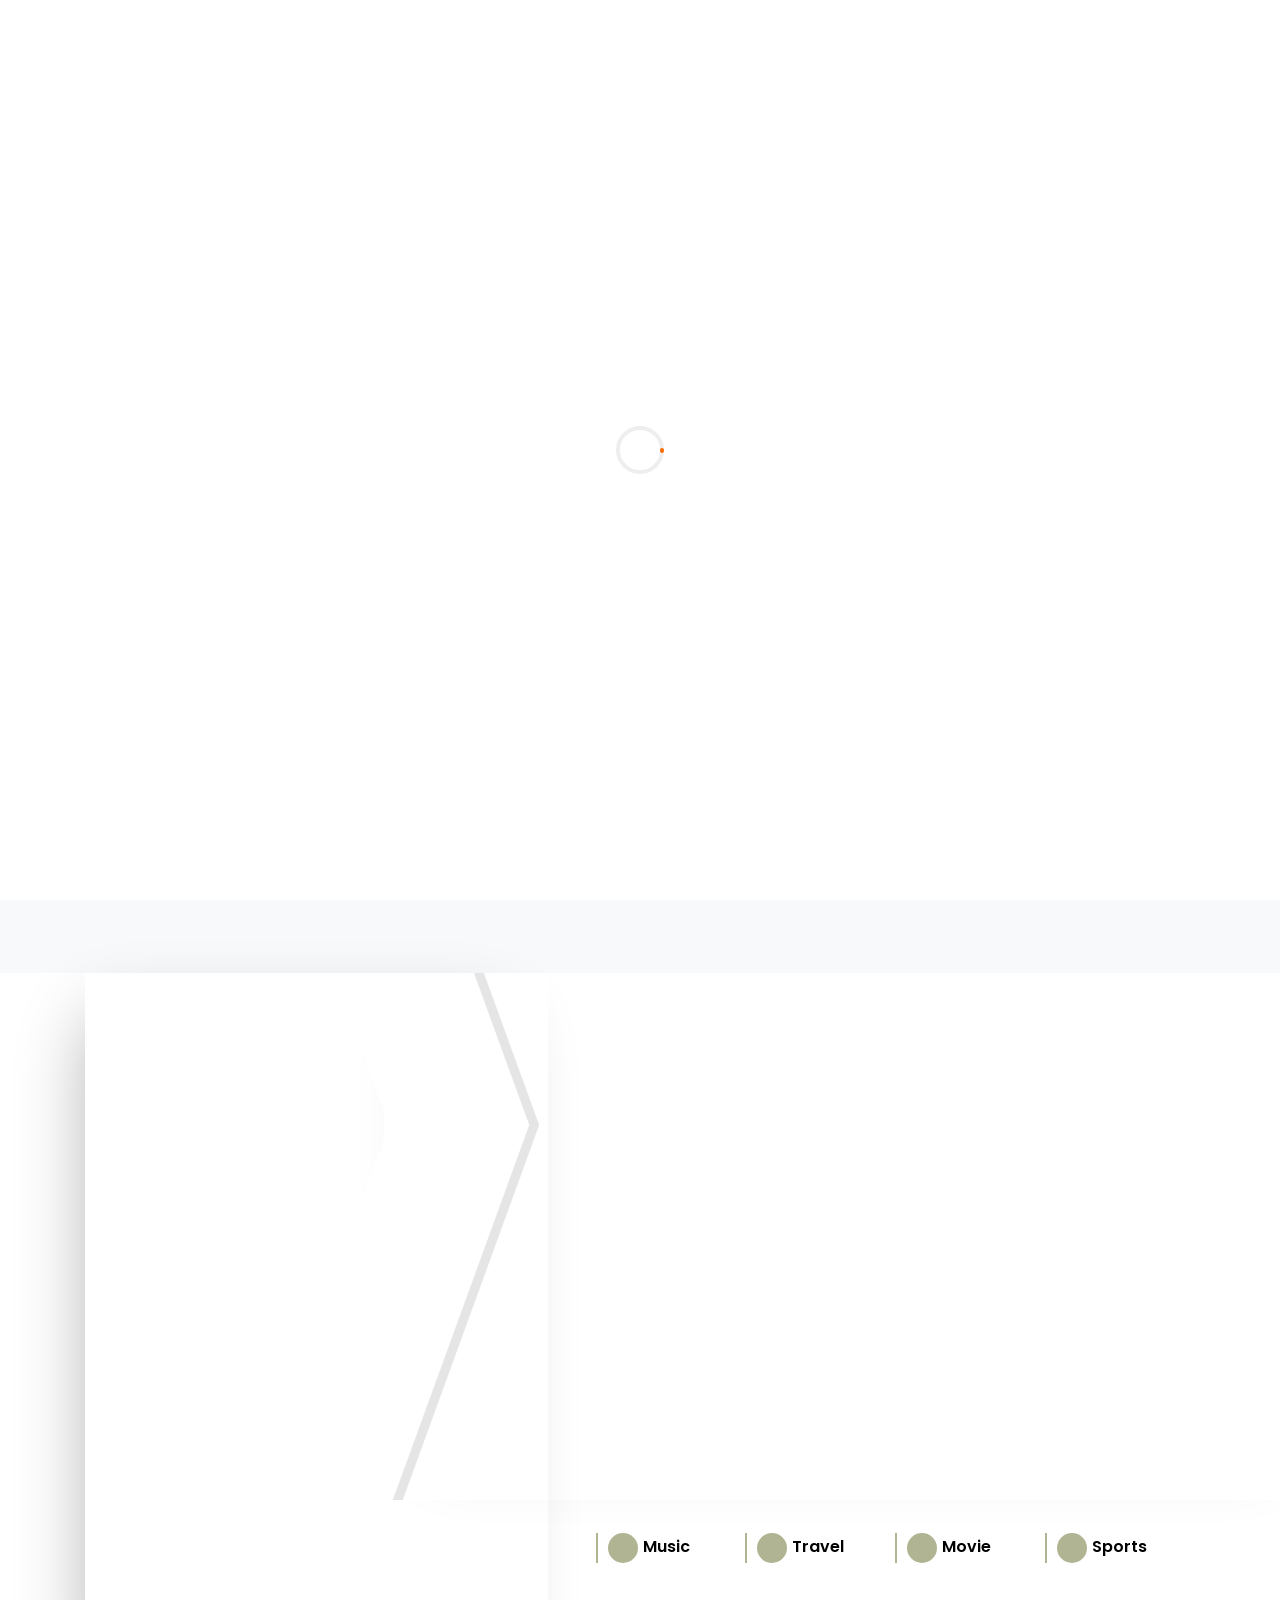
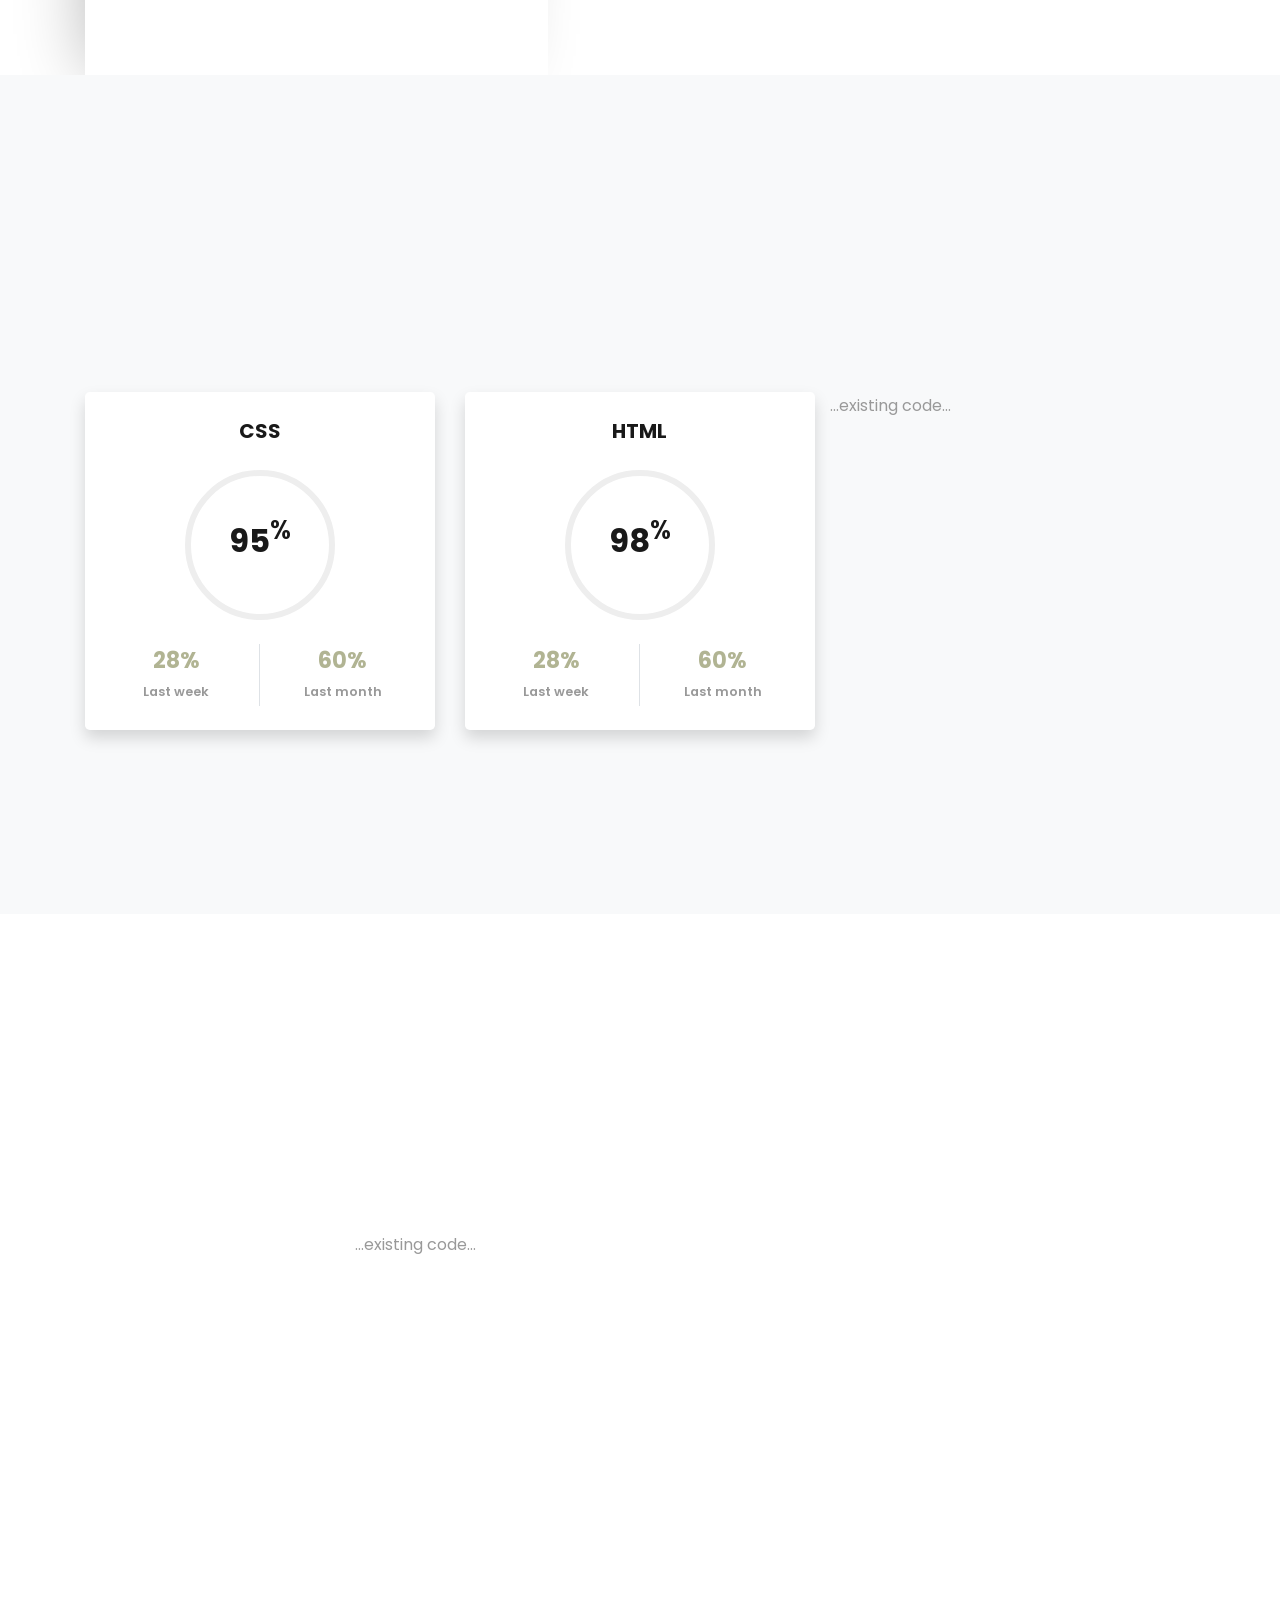
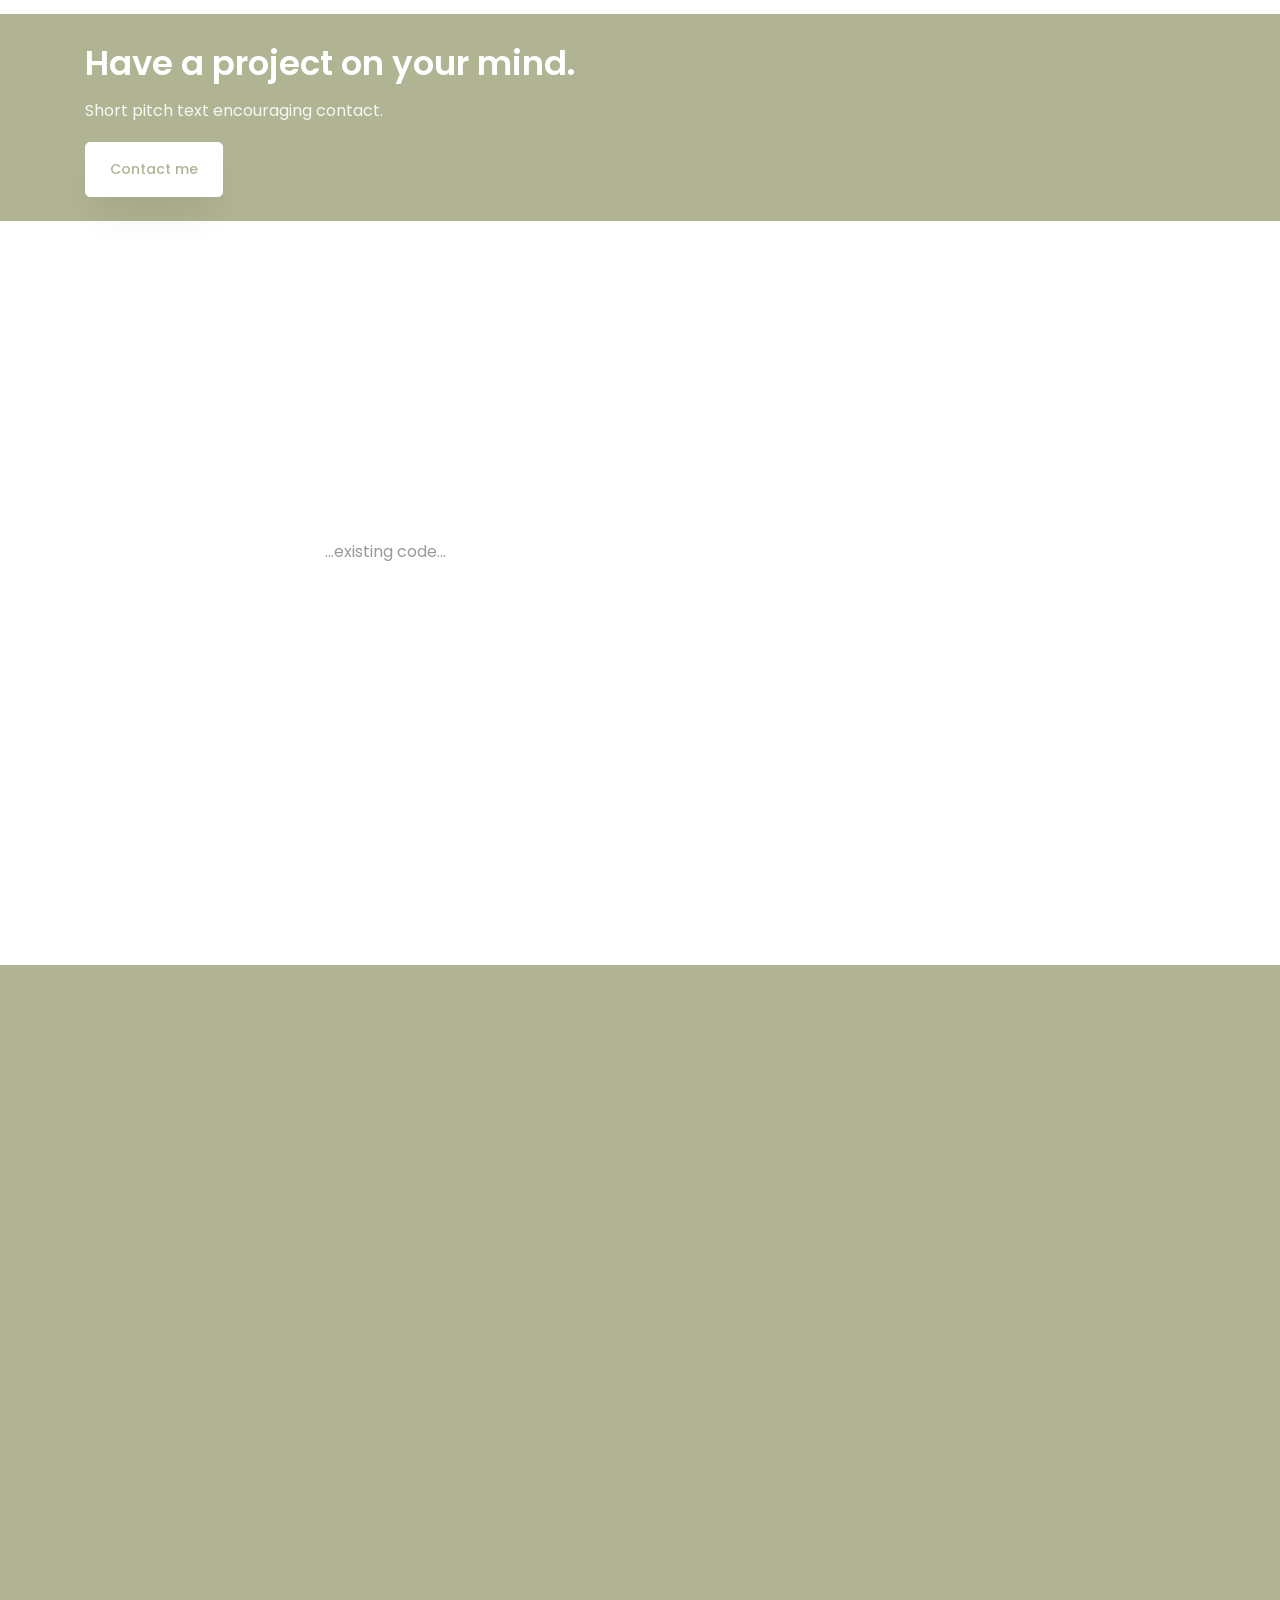
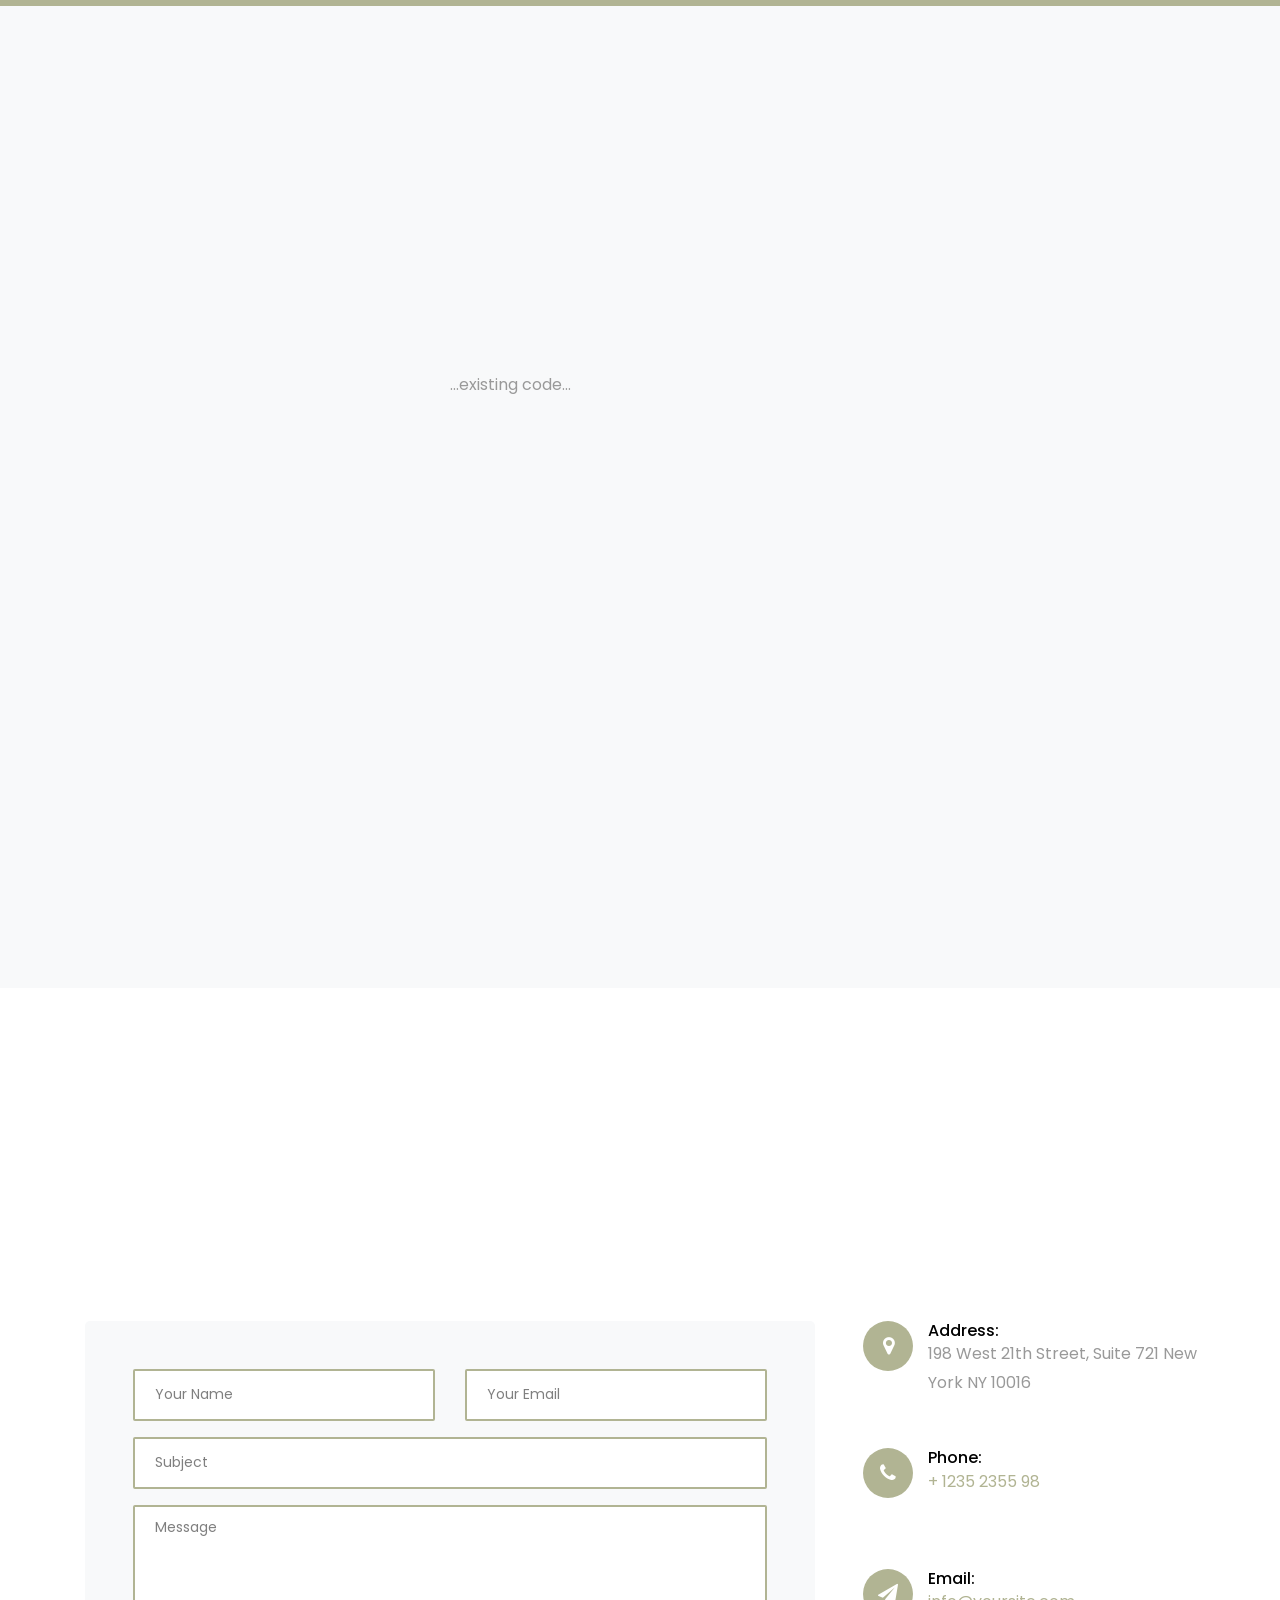
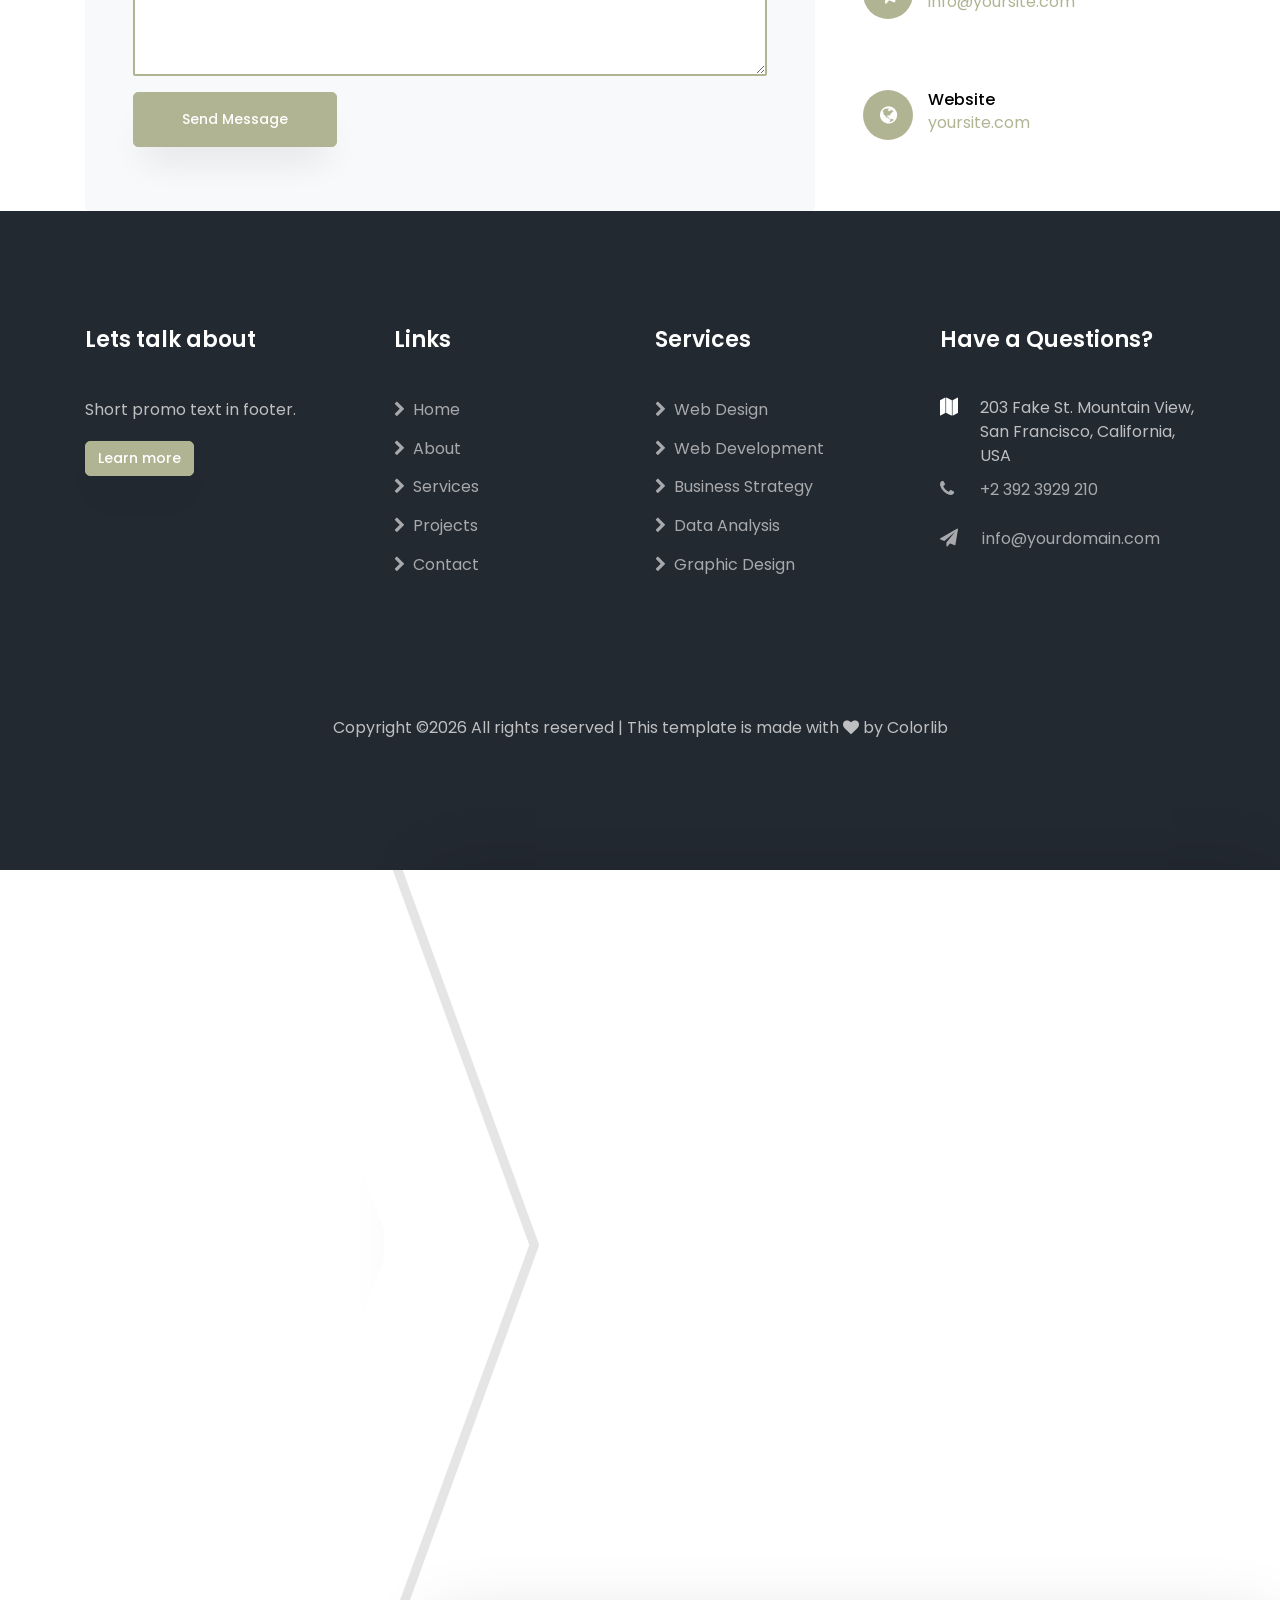
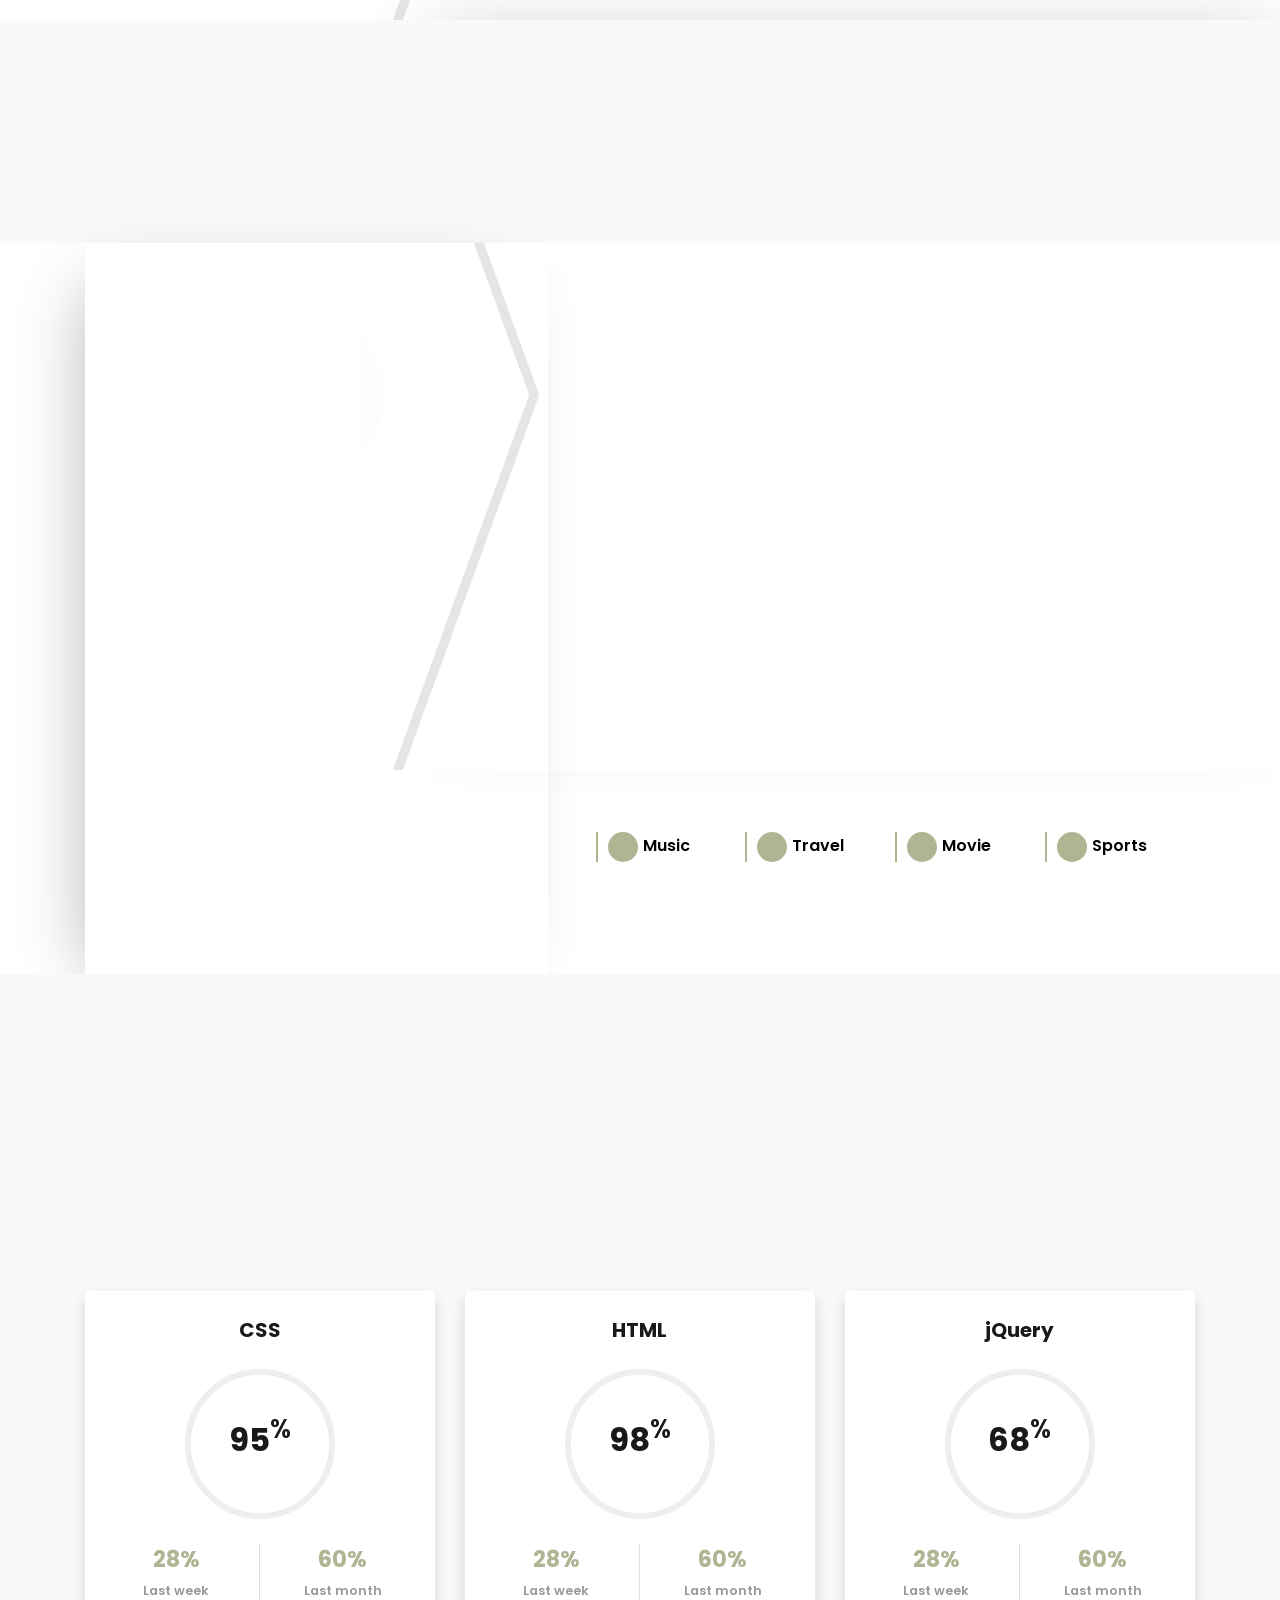
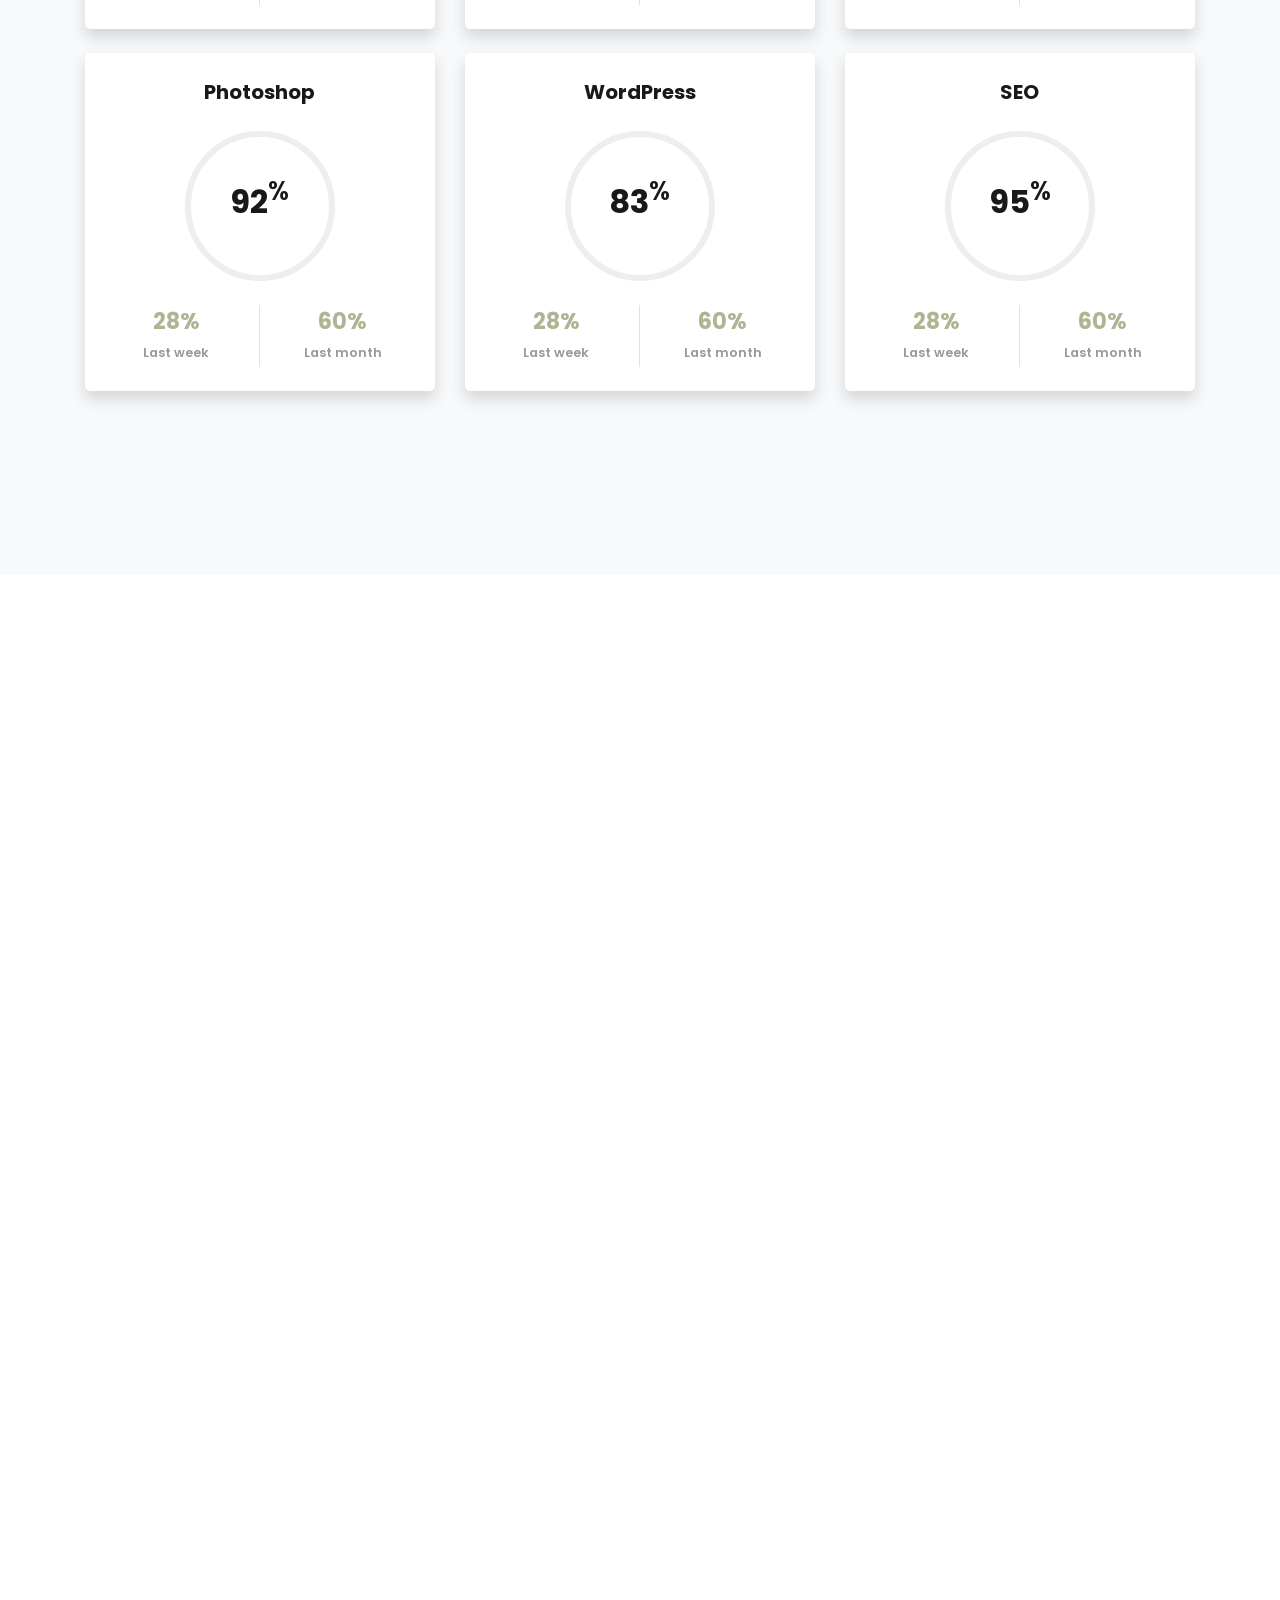
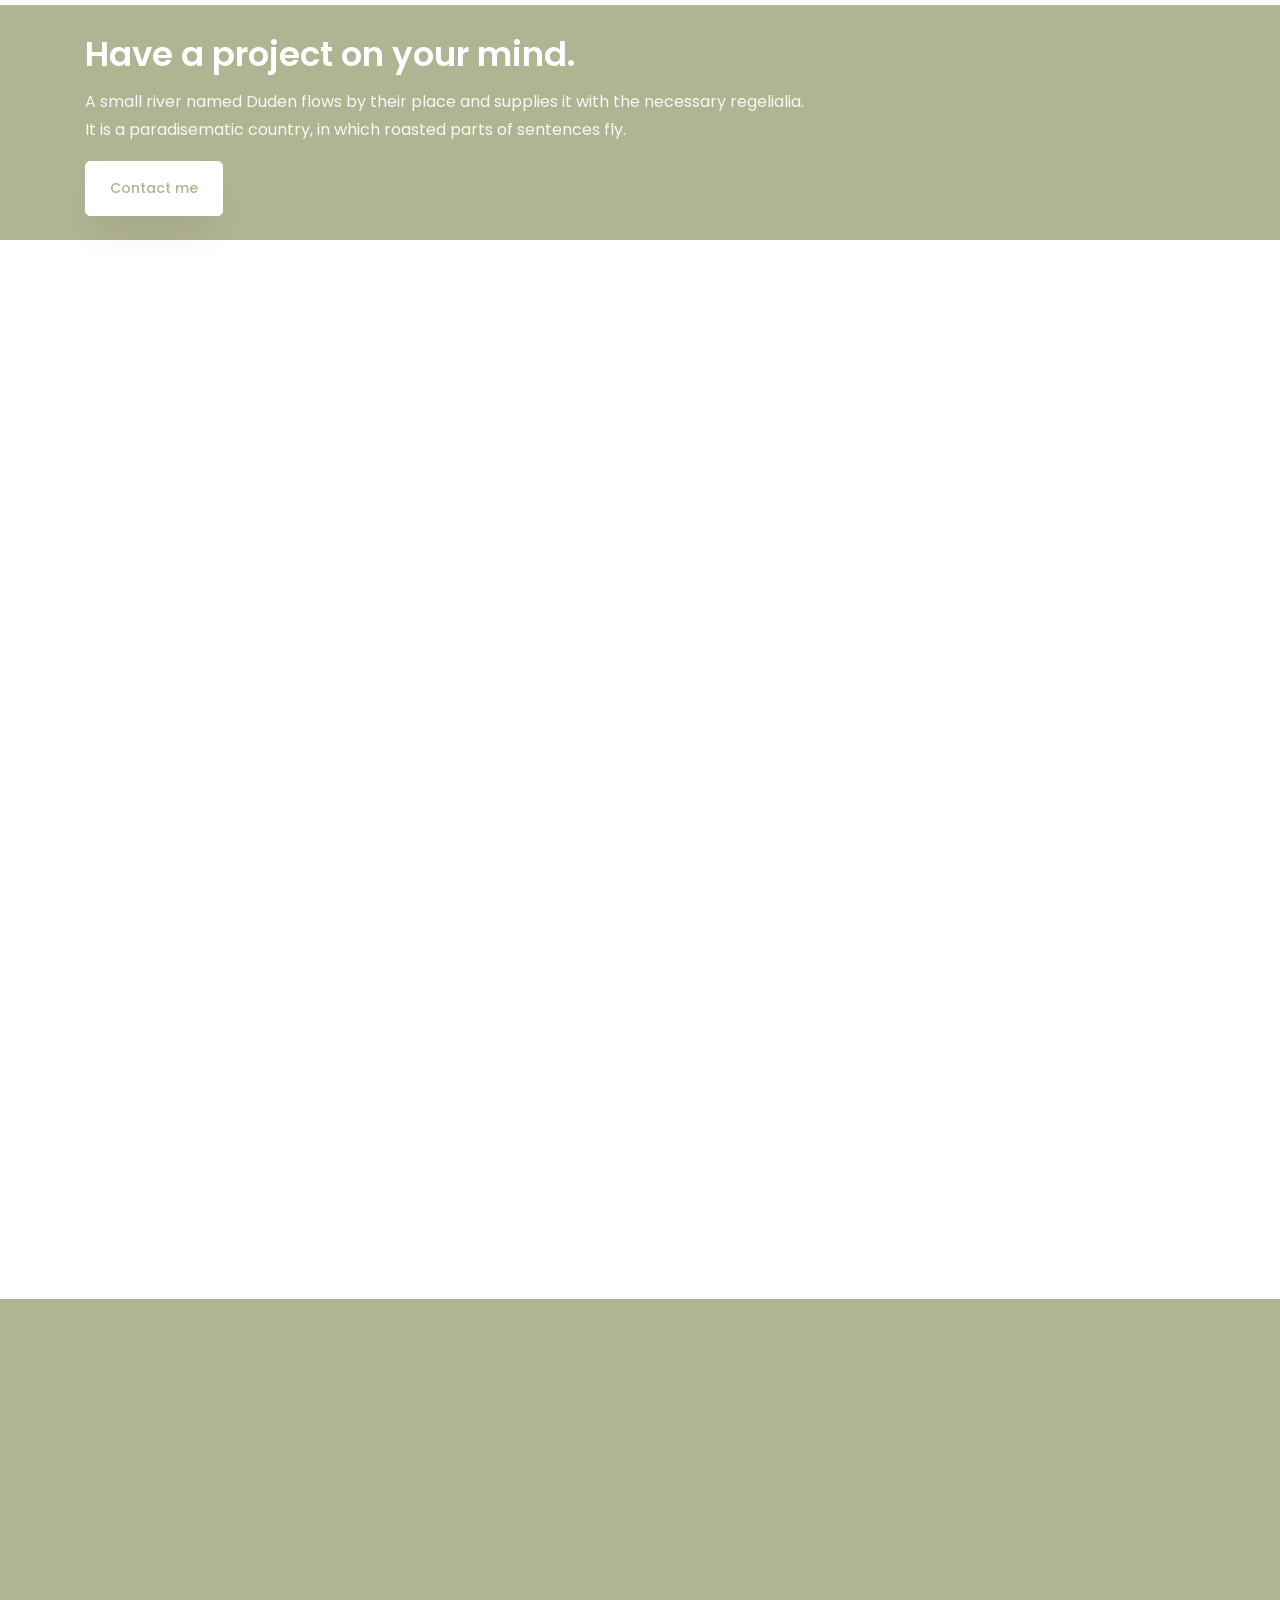
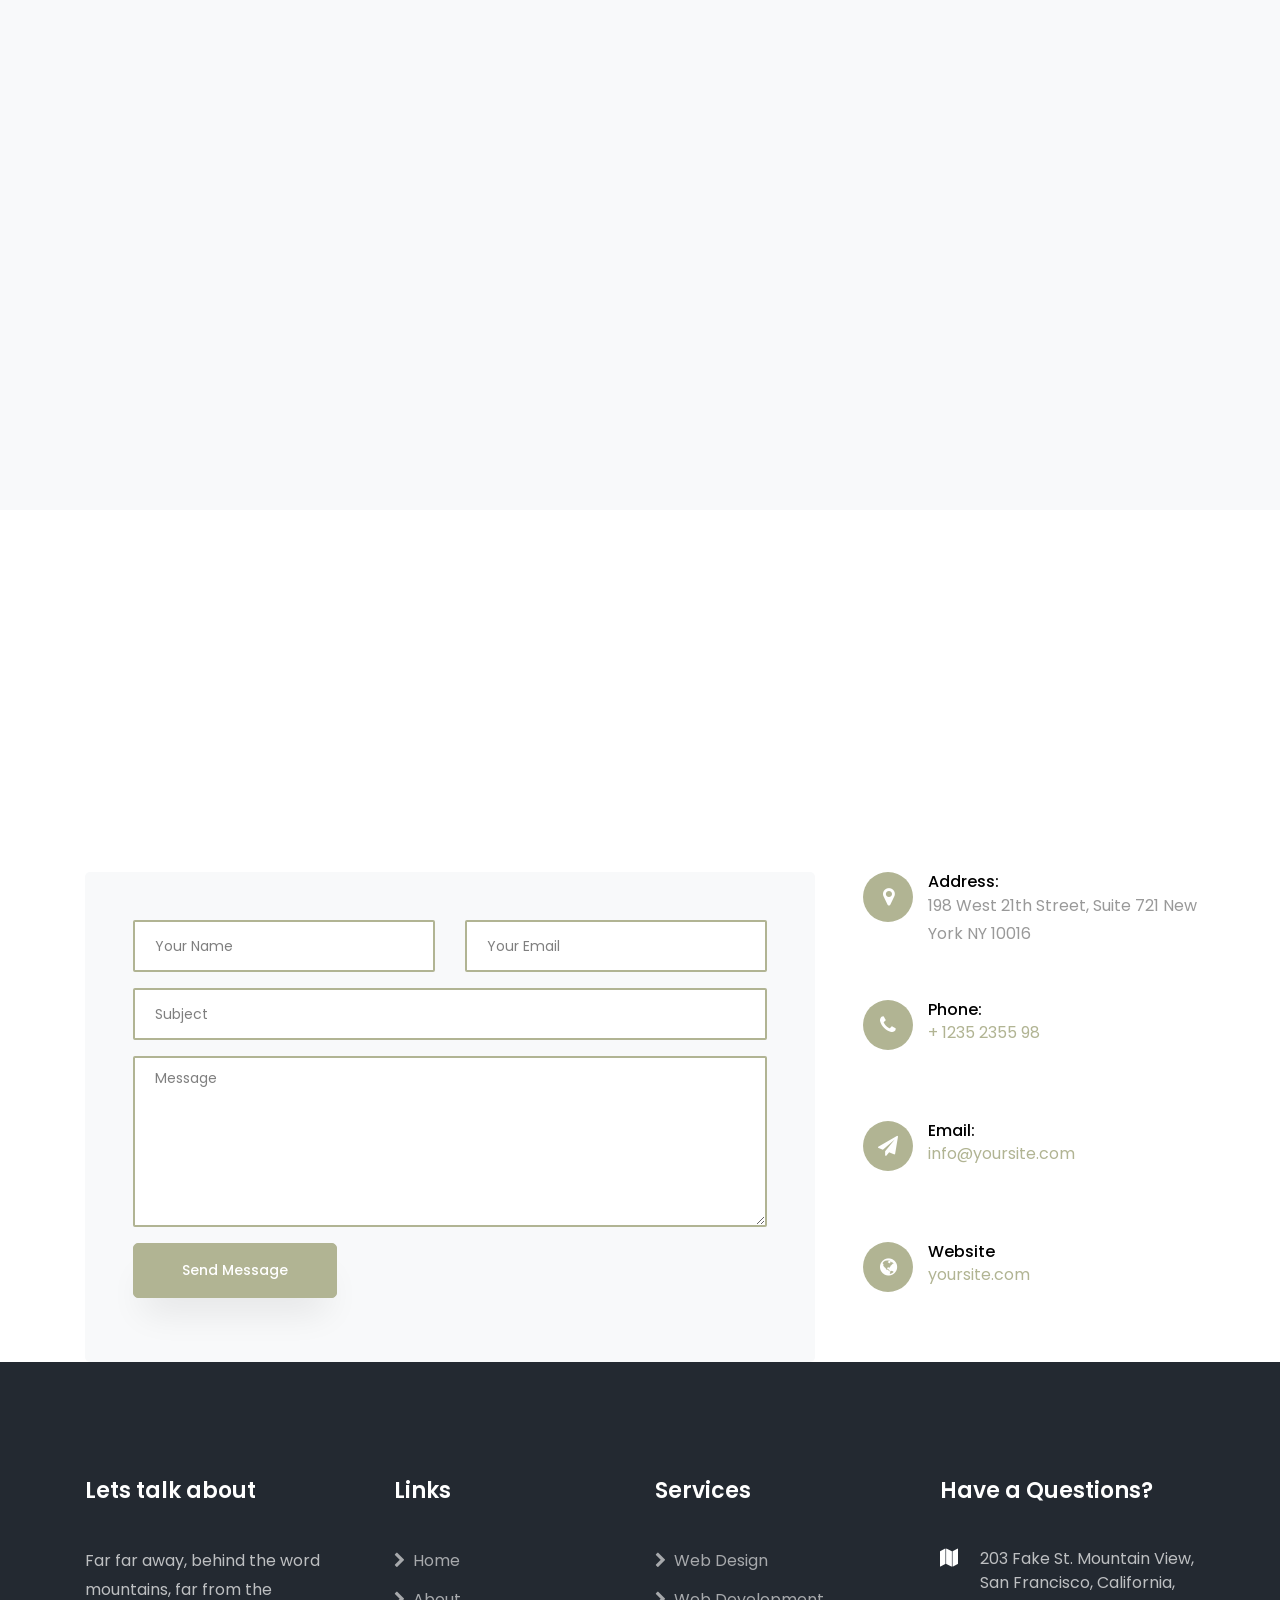
==== commit 60548136: "Update index.html" ====
--- a/index.html
+++ b/index.html
@@ -1,4 +1,632 @@
+<!-- ...existing code... -->
 <!DOCTYPE html>
+<html lang="en">
+<head>
+    <!-- Page title and responsive/meta settings -->
+    <title>Clyde - Free Bootstrap 4 Template by Colorlib</title>
+    <meta charset="utf-8">
+    <meta name="viewport" content="width=device-width, initial-scale=1, shrink-to-fit=no">
+    
+    <!-- Fonts and icon libraries -->
+    <link href="https://fonts.googleapis.com/css?family=Poppins:100,200,300,400,500,600,700,800,900" rel="stylesheet">
+    <link rel="stylesheet" href="https://stackpath.bootstrapcdn.com/font-awesome/4.7.0/css/font-awesome.min.css">
+
+    <!-- Theme styles (animations, carousel, popup, icons, main stylesheet) -->
+    <link rel="stylesheet" href="css/animate.css">
+    <link rel="stylesheet" href="css/owl.carousel.min.css">
+    <link rel="stylesheet" href="css/owl.theme.default.min.css">
+    <link rel="stylesheet" href="css/magnific-popup.css">
+    <link rel="stylesheet" href="css/flaticon.css">
+    <link rel="stylesheet" href="css/style.css">
+</head>
+<body data-spy="scroll" data-target=".site-navbar-target" data-offset="300">
+    
+    <!-- NAVBAR: site navigation and mobile toggle -->
+    <nav class="navbar navbar-expand-lg navbar-dark ftco_navbar bg-dark ftco-navbar-light site-navbar-target" id="ftco-navbar">
+        <div class="container">
+            <!-- Brand / logo -->
+            <a class="navbar-brand" href="index.html">Clyde<span>.</span></a>
+            <!-- Mobile menu button -->
+            <button class="navbar-toggler js-fh5co-nav-toggle fh5co-nav-toggle" type="button" data-toggle="collapse" data-target="#ftco-nav" aria-controls="ftco-nav" aria-expanded="false" aria-label="Toggle navigation">
+                <span class="oi oi-menu"></span> Menu
+            </button>
+
+            <!-- Nav links (internal anchors to page sections) -->
+            <div class="collapse navbar-collapse" id="ftco-nav">
+                <ul class="navbar-nav nav ml-auto">
+                    <li class="nav-item"><a href="#home-section" class="nav-link"><span>Home</span></a></li>
+                    <li class="nav-item"><a href="#about-section" class="nav-link"><span>About</span></a></li>
+                    <li class="nav-item"><a href="#skills-section" class="nav-link"><span>Skills</span></a></li>
+                    <li class="nav-item"><a href="#services-section" class="nav-link"><span>Services</span></a></li>
+                    <li class="nav-item"><a href="#projects-section" class="nav-link"><span>Projects</span></a></li>
+                    <li class="nav-item"><a href="#blog-section" class="nav-link"><span>Blog</span></a></li>
+                    <li class="nav-item"><a href="#contact-section" class="nav-link"><span>Contact</span></a></li>
+                </ul>
+            </div>
+        </div>
+    </nav>
+
+    <!-- HERO / SLIDER: main header with carousel and call-to-action buttons -->
+    <section id="home-section" class="hero">
+        <div class="home-slider owl-carousel">
+            <div class="slider-item">
+                <div class="overlay"></div>
+                <div class="container-fluid px-md-0">
+                    <div class="row d-md-flex no-gutters slider-text align-items-end justify-content-end" data-scrollax-parent="true">
+                        <!-- Image column for slide -->
+                        <div class="one-third order-md-last img" style="background-image:url(images/bg_1.jpg);">
+                            <div class="overlay"></div>
+                            <div class="overlay-1"></div>
+                        </div>
+                        <!-- Text column: heading, subtitle, CTA -->
+                        <div class="one-forth d-flex  align-items-center ftco-animate" data-scrollax=" properties: { translateY: '70%' }">
+                            <div class="text">
+                                <span class="subheading">Hello! This is Clyde</span>
+                                <h1 class="mb-4 mt-3">Creative <span>UI/UX</span> Designer &amp; Developer</h1>
+                                <p><a href="#" class="btn btn-primary">Hire me</a> <a href="#" class="btn btn-primary btn-outline-primary">Download CV</a></p>
+                            </div>
+                        </div>
+                    </div>
+                </div>
+            </div>
+
+            <!-- Second slide (structure same as first) -->
+            <div class="slider-item">
+                <div class="overlay"></div>
+                <div class="container-fluid px-md-0">
+                    <div class="row d-flex no-gutters slider-text align-items-end justify-content-end" data-scrollax-parent="true">
+                        <div class="one-third order-md-last img" style="background-image:url(images/bg_2.jpg);">
+                            <div class="overlay"></div>
+                            <div class="overlay-1"></div>
+                        </div>
+                        <div class="one-forth d-flex align-items-center ftco-animate" data-scrollax=" properties: { translateY: '70%' }">
+                            <div class="text">
+                                <span class="subheading">We Design &amp; Build Brands</span>
+                                <h1 class="mb-4 mt-3">Hi, I am <span>Clyde</span> This is my favorite work.</h1>
+                                <p><a href="#" class="btn btn-primary">Hire me</a> <a href="#" class="btn btn-primary btn-outline-primary">Download CV</a></p>
+                            </div>
+                        </div>
+                    </div>
+                </div>
+            </div>
+        </div>
+    </section>
+
+    <!-- COUNTER SECTION: small stats with animated numbers -->
+    <section class="ftco-counter img bg-light" id="section-counter">
+        <div class="container">
+            <div class="row">
+                <!-- Each .counter-wrap shows an icon and an animated number (data-number) -->
+                <div class="col-md-3 justify-content-center counter-wrap ftco-animate">
+                    <div class="block-18 d-flex">
+                        <div class="icon d-flex justify-content-center align-items-center">
+                            <span class="flaticon-suitcase"></span>
+                        </div>
+                        <div class="text">
+                            <strong class="number" data-number="750">0</strong>
+                            <span>Project Complete</span>
+                        </div>
+                    </div>
+                </div>
+                <div class="col-md-3 justify-content-center counter-wrap ftco-animate">
+                    <div class="block-18 d-flex">
+                        <div class="icon d-flex justify-content-center align-items-center">
+                            <span class="flaticon-loyalty"></span>
+                        </div>
+                        <div class="text">
+                            <strong class="number" data-number="568">0</strong>
+                            <span>Happy Clients</span>
+                        </div>
+                    </div>
+                </div>
+                <div class="col-md-3 justify-content-center counter-wrap ftco-animate">
+                    <div class="block-18 d-flex">
+                        <div class="icon d-flex justify-content-center align-items-center">
+                            <span class="flaticon-coffee"></span>
+                        </div>
+                        <div class="text">
+                            <strong class="number" data-number="478">0</strong>
+                            <span>Cups of coffee</span>
+                        </div>
+                    </div>
+                </div>
+                <div class="col-md-3 justify-content-center counter-wrap ftco-animate">
+                    <div class="block-18 d-flex">
+                        <div class="icon d-flex justify-content-center align-items-center">
+                            <span class="flaticon-calendar"></span>
+                        </div>
+                        <div class="text">
+                            <strong class="number" data-number="780">0</strong>
+                            <span>Years experienced</span>
+                        </div>
+                    </div>
+                </div>
+            </div>
+        </div>
+    </section>
+
+    <!-- ABOUT SECTION: profile image, bio and personal details -->
+    <section class="ftco-about ftco-section ftco-no-pt ftco-no-pb" id="about-section">
+        <div class="container">
+            <div class="row d-flex no-gutters">
+                <!-- Left: image -->
+                <div class="col-md-6 col-lg-5 d-flex">
+                    <div class="img-about img d-flex align-items-stretch">
+                        <div class="overlay"></div>
+                        <div class="img d-flex align-self-stretch align-items-center" style="background-image:url(images/about-1.jpg);">
+                        </div>
+                    </div>
+                </div>
+                <!-- Right: about text, info list and interests -->
+                <div class="col-md-6 col-lg-7 pl-md-4 pl-lg-5 py-5">
+                    <div class="py-md-5">
+                        <div class="row justify-content-start pb-3">
+                            <div class="col-md-12 heading-section ftco-animate">
+                                <span class="subheading">My Intro</span>
+                                <h2 class="mb-4" style="font-size: 34px; text-transform: capitalize;">About Me</h2>
+                                <p>A small river named Duden flows by their place and supplies it with the necessary regelialia...</p>
+
+                                <!-- Personal details list -->
+                                <ul class="about-info mt-4 px-md-0 px-2">
+                                    <li class="d-flex"><span>Name:</span> <span>Clyde Nowitzki</span></li>
+                                    <li class="d-flex"><span>Date of birth:</span> <span>January 01, 1990</span></li>
+                                    <li class="d-flex"><span>Address:</span> <span>San Francisco CA 97987 USA</span></li>
+                                    <li class="d-flex"><span>Zip code:</span> <span>1000</span></li>
+                                    <li class="d-flex"><span>Email:</span> <span>cydenowitzki@gmail.com</span></li>
+                                    <li class="d-flex"><span>Phone: </span> <span>+1-2234-5678-9-0</span></li>
+                                </ul>
+                            </div>
+
+                            <!-- Interests / hobbies -->
+                            <div class="col-md-12">
+                                <div class="my-interest d-lg-flex w-100">
+                                    <div class="interest-wrap d-flex align-items-center">
+                                        <div class="icon d-flex align-items-center justify-content-center">
+                                            <span class="flaticon-listening"></span>
+                                        </div>
+                                        <div class="text">Music</div>
+                                    </div>
+                                    <div class="interest-wrap d-flex align-items-center">
+                                        <div class="icon d-flex align-items-center justify-content-center">
+                                            <span class="flaticon-suitcases"></span>
+                                        </div>
+                                        <div class="text">Travel</div>
+                                    </div>
+                                    <div class="interest-wrap d-flex align-items-center">
+                                        <div class="icon d-flex align-items-center justify-content-center">
+                                            <span class="flaticon-video-player"></span>
+                                        </div>
+                                        <div class="text">Movie</div>
+                                    </div>
+                                    <div class="interest-wrap d-flex align-items-center">
+                                        <div class="icon d-flex align-items-center justify-content-center">
+                                            <span class="flaticon-football"></span>
+                                        </div>
+                                        <div class="text">Sports</div>
+                                    </div>
+                                </div>
+                            </div>
+
+                        </div>
+                    </div>
+                </div>
+            </div>
+        </div>
+    </section>
+    
+    <!-- SKILLS: circular progress components for different skills -->
+    <section class="ftco-section bg-light" id="skills-section">
+        <div class="container">
+            <!-- Section heading -->
+            <div class="row justify-content-center pb-5">
+                <div class="col-md-12 heading-section text-center ftco-animate">
+                    <span class="subheading">Skills</span>
+                    <h2 class="mb-4">My Skills</h2>
+                    <p>Short intro text for skills section.</p>
+                </div>
+            </div>
+
+            <!-- Grid of skill cards (each contains a circular progress element) -->
+            <div class="row progress-circle mb-5">
+                <!-- Example skill card -->
+                <div class="col-lg-4 mb-4">
+                    <div class="bg-white rounded-lg shadow p-4">
+                        <h2 class="h5 font-weight-bold text-center mb-4">CSS</h2>
+
+                        <!-- Circular progress markup (JS will read data-value to animate) -->
+                        <div class="progress mx-auto" data-value='95'>
+                            <span class="progress-left">
+                                <span class="progress-bar border-primary"></span>
+                            </span>
+                            <span class="progress-right">
+                                <span class="progress-bar border-primary"></span>
+                            </span>
+                            <div class="progress-value w-100 h-100 rounded-circle d-flex align-items-center justify-content-center">
+                                <div class="h2 font-weight-bold">95<sup class="small">%</sup></div>
+                            </div>
+                        </div>
+
+                        <!-- Small demo stats under the circle -->
+                        <div class="row text-center mt-4">
+                            <div class="col-6 border-right">
+                                <div class="h4 font-weight-bold mb-0">28%</div><span class="small text-gray">Last week</span>
+                            </div>
+                            <div class="col-6">
+                                <div class="h4 font-weight-bold mb-0">60%</div><span class="small text-gray">Last month</span>
+                            </div>
+                        </div>
+                    </div>
+                </div>
+
+                <!-- Repeat skill cards for other skills (HTML, jQuery, Photoshop, WordPress, SEO) -->
+                <div class="col-lg-4 mb-4">
+                    <div class="bg-white rounded-lg shadow p-4">
+                        <h2 class="h5 font-weight-bold text-center mb-4">HTML</h2>
+                        <div class="progress mx-auto" data-value='98'>
+                            <span class="progress-left">
+                                <span class="progress-bar border-primary"></span>
+                            </span>
+                            <span class="progress-right">
+                                <span class="progress-bar border-primary"></span>
+                            </span>
+                            <div class="progress-value w-100 h-100 rounded-circle d-flex align-items-center justify-content-center">
+                                <div class="h2 font-weight-bold">98<sup class="small">%</sup></div>
+                            </div>
+                        </div>
+                        <div class="row text-center mt-4">
+                            <div class="col-6 border-right">
+                                <div class="h4 font-weight-bold mb-0">28%</div><span class="small text-gray">Last week</span>
+                            </div>
+                            <div class="col-6">
+                                <div class="h4 font-weight-bold mb-0">60%</div><span class="small text-gray">Last month</span>
+                            </div>
+                        </div>
+                    </div>
+                </div>
+
+                <!-- Additional skill cards omitted here are identical in structure -->
+                ...existing code...
+            </div>
+        </div>
+    </section>
+
+    <!-- SERVICES: list of services offered (grid of cards) -->
+    <section class="ftco-section" id="services-section">
+        <div class="container">
+            <div class="row justify-content-center">
+                <div class="col-md-12 heading-section text-center ftco-animate mb-5">
+                    <span class="subheading">I am grat at</span>
+                    <h2 class="mb-4">We do awesome services for our clients</h2>
+                    <p>Short intro paragraph for services.</p>
+                </div>
+            </div>
+
+            <!-- Service cards (icon + title + short description) -->
+            <div class="row">
+                <div class="col-md-6 col-lg-3">
+                    <div class="media block-6 services d-block bg-white rounded-lg shadow ftco-animate">
+                        <div class="icon d-flex align-items-center justify-content-center"><span class="flaticon-3d-design"></span></div>
+                        <div class="media-body">
+                            <h3 class="heading mb-3">Web Design</h3>
+                            <p>Short description of this service.</p>
+                        </div>
+                    </div> 
+                </div>
+
+                <!-- More service items follow (Web Application, Web Development, Banner Design, etc.) -->
+                ...existing code...
+            </div>
+        </div>
+    </section>
+
+    <!-- HIRE ME CTA: small promotional section with image -->
+    <section class="ftco-hireme">
+        <div class="container">
+            <div class="row justify-content-between">
+                <div class="col-md-8 col-lg-8 d-flex align-items-center">
+                    <div class="w-100 py-4">
+                        <h2>Have a project on your mind.</h2>
+                        <p>Short pitch text encouraging contact.</p>
+                        <p class="mb-0"><a href="#" class="btn btn-white py-3 px-4">Contact me</a></p>
+                    </div>
+                </div>
+                <!-- Right: author image -->
+                <div class="col-md-4 col-lg-4 d-flex align-items-end">
+                    <img src="images/author.png" class="img-fluid" alt="">
+                </div>
+            </div>
+        </div>
+    </section>
+
+    <!-- PROJECTS: portfolio grid with images and overlay text -->
+    <section class="ftco-section ftco-project" id="projects-section">
+        <div class="container-fluid px-md-4">
+            <div class="row justify-content-center pb-5">
+                <div class="col-md-12 heading-section text-center ftco-animate">
+                    <span class="subheading">Accomplishments</span>
+                    <h2 class="mb-4">Our Projects</h2>
+                    <p>Short intro for projects/portfolio.</p>
+                </div>
+            </div>
+            <div class="row">
+                <!-- Each .project is a clickable block with background image -->
+                <div class="col-md-3">
+                    <div class="project img shadow ftco-animate d-flex justify-content-center align-items-center" style="background-image: url(images/work-1.jpg);">
+                        <div class="overlay"></div>
+                        <div class="text text-center p-4">
+                            <h3><a href="#">Branding &amp; Illustration Design</a></h3>
+                            <span>Web Design</span>
+                        </div>
+                    </div>
+                </div>
+
+                <!-- More project items -->
+                ...existing code...
+            </div>
+        </div>
+    </section>
+
+    <!-- TESTIMONIALS: carousel of client quotes -->
+    <section class="ftco-section testimony-section bg-primary">
+        <div class="container">
+            <div class="row justify-content-center pb-5">
+                <div class="col-md-12 heading-section heading-section-white text-center ftco-animate">
+                    <span class="subheading">Testimonies</span>
+                    <h2 class="mb-4">What client says about?</h2>
+                    <p>Intro text for testimonials.</p>
+                </div>
+            </div>
+            <div class="row ftco-animate">
+                <div class="col-md-12">
+                    <div class="carousel-testimony owl-carousel">
+                        <!-- Single testimonial item -->
+                        <div class="item">
+                            <div class="testimony-wrap py-4">
+                                <div class="text">
+                                    <span class="fa fa-quote-left"></span>
+                                    <p class="mb-4 pl-5">Client quote text...</p>
+                                    <div class="d-flex align-items-center">
+                                        <div class="user-img" style="background-image: url(images/person_1.jpg)"></div>
+                                        <div class="pl-3">
+                                            <p class="name">Roger Scott</p>
+                                            <span class="position">Marketing Manager</span>
+                                        </div>
+                                    </div>
+                                </div>
+                            </div>
+                        </div>
+
+                        <!-- Additional testimonial items -->
+                        ...existing code...
+                    </div>
+                </div>
+            </div>
+        </div>
+    </section>
+
+    <!-- BLOG: recent posts preview -->
+    <section class="ftco-section bg-light" id="blog-section">
+        <div class="container">
+            <div class="row justify-content-center mb-5 pb-5">
+                <div class="col-md-7 heading-section text-center ftco-animate">
+                    <span class="subheading">Blog</span>
+                    <h2 class="mb-4">Our Blog</h2>
+                    <p>Intro text for blog section.</p>
+                </div>
+            </div>
+            <div class="row d-flex">
+                <!-- Blog card with image, meta and excerpt -->
+                <div class="col-md-4 d-flex ftco-animate">
+                    <div class="blog-entry justify-content-end">
+                        <a href="single.html" class="block-20" style="background-image: url('images/image_1.jpg');">
+                        </a>
+                        <div class="text mt-3 float-right d-block">
+                            <div class="d-flex align-items-center mb-3 meta">
+                                <p class="mb-0">
+                                    <span class="mr-2">July 03, 2020</span>
+                                    <a href="#" class="mr-2">Admin</a>
+                                    <a href="#" class="meta-chat"><span class="icon-chat"></span> 3</a>
+                                </p>
+                            </div>
+                            <h3 class="heading"><a href="single.html">Why Lead Generation is Key for Business Growth</a></h3>
+                            <p>Short excerpt for the blog post.</p>
+                        </div>
+                    </div>
+                </div>
+
+                <!-- More blog items -->
+                ...existing code...
+            </div>
+        </div>
+    </section>
+
+    <!-- CONTACT: contact form and contact details -->
+    <section class="ftco-section contact-section ftco-no-pb" id="contact-section">
+        <div class="container">
+            <div class="row justify-content-center mb-5 pb-3">
+                <div class="col-md-7 heading-section text-center ftco-animate">
+                    <span class="subheading">Contact us</span>
+                    <h2 class="mb-4">Have a Project?</h2>
+                    <p>Intro text for contact section.</p>
+                </div>
+            </div>
+
+            <div class="row block-9">
+                <div class="col-md-8">
+                    <!-- Contact form (action="#" is placeholder) -->
+                    <form action="#" class="bg-light p-4 p-md-5 contact-form">
+                        <div class="row">
+                            <div class="col-md-6">
+                                <div class="form-group">
+                                    <input type="text" class="form-control" placeholder="Your Name">
+                                </div>
+                            </div>
+                            <div class="col-md-6">
+                                <div class="form-group">
+                                    <input type="text" class="form-control" placeholder="Your Email">
+                                </div>
+                            </div>
+                            <div class="col-md-12">
+                                <div class="form-group">
+                                    <input type="text" class="form-control" placeholder="Subject">
+                                </div>
+                            </div>
+                            <div class="col-md-12">
+                                <div class="form-group">
+                                    <textarea name="" id="" cols="30" rows="7" class="form-control" placeholder="Message"></textarea>
+                                </div>
+                            </div>
+                            <div class="col-md-12">
+                                <div class="form-group">
+                                    <input type="submit" value="Send Message" class="btn btn-primary py-3 px-5">
+                                </div>
+                            </div>
+                        </div>
+                    </form>
+                    
+                </div>
+
+                <!-- Contact info (address, phone, email, website) -->
+                <div class="col-md-4 d-flex pl-md-5">
+                    <div class="row">
+                        <div class="dbox w-100 d-flex">
+                            <div class="icon d-flex align-items-center justify-content-center">
+                                <span class="fa fa-map-marker"></span>
+                            </div>
+                            <div class="text">
+                                <p><span>Address:</span> 198 West 21th Street, Suite 721 New York NY 10016</p>
+                            </div>
+                        </div>
+                        <div class="dbox w-100 d-flex">
+                            <div class="icon d-flex align-items-center justify-content-center">
+                                <span class="fa fa-phone"></span>
+                            </div>
+                            <div class="text">
+                                <p><span>Phone:</span> <a href="tel://1234567920">+ 1235 2355 98</a></p>
+                            </div>
+                        </div>
+                        <div class="dbox w-100 d-flex">
+                            <div class="icon d-flex align-items-center justify-content-center">
+                                <span class="fa fa-paper-plane"></span>
+                            </div>
+                            <div class="text">
+                                <p><span>Email:</span> <a href="mailto:info@yoursite.com">info@yoursite.com</a></p>
+                            </div>
+                        </div>
+                        <div class="dbox w-100 d-flex">
+                            <div class="icon d-flex align-items-center justify-content-center">
+                                <span class="fa fa-globe"></span>
+                            </div>
+                            <div class="text">
+                                <p><span>Website</span> <a href="#">yoursite.com</a></p>
+                            </div>
+                        </div>
+                    </div>
+                    <!-- Map placeholder (disabled) -->
+                    <!-- <div id="map" class="map"></div> -->
+                </div>
+            </div>
+        </div>
+    </section>
+    
+
+    <!-- FOOTER: site footer with links, contact, social icons and copyright -->
+    <footer class="ftco-footer ftco-section">
+        <div class="container">
+            <div class="row mb-5">
+                <div class="col-md">
+                    <div class="ftco-footer-widget mb-4">
+                        <h2 class="ftco-heading-2">Lets talk about</h2>
+                        <p>Short promo text in footer.</p>
+                        <p><a href="#" class="btn btn-primary">Learn more</a></p>
+                    </div>
+                </div>
+
+                <!-- Footer navigation links -->
+                <div class="col-md">
+                    <div class="ftco-footer-widget mb-4 ml-md-4">
+                        <h2 class="ftco-heading-2">Links</h2>
+                        <ul class="list-unstyled">
+                            <li><a href="#"><span class="fa fa-chevron-right mr-2"></span>Home</a></li>
+                            <li><a href="#"><span class="fa fa-chevron-right mr-2"></span>About</a></li>
+                            <li><a href="#"><span class="fa fa-chevron-right mr-2"></span>Services</a></li>
+                            <li><a href="#"><span class="fa fa-chevron-right mr-2"></span>Projects</a></li>
+                            <li><a href="#"><span class="fa fa-chevron-right mr-2"></span>Contact</a></li>
+                        </ul>
+                    </div>
+                </div>
+
+                <!-- Footer services list -->
+                <div class="col-md">
+                    <div class="ftco-footer-widget mb-4">
+                        <h2 class="ftco-heading-2">Services</h2>
+                        <ul class="list-unstyled">
+                            <li><a href="#"><span class="fa fa-chevron-right mr-2"></span>Web Design</a></li>
+                            <li><a href="#"><span class="fa fa-chevron-right mr-2"></span>Web Development</a></li>
+                            <li><a href="#"><span class="fa fa-chevron-right mr-2"></span>Business Strategy</a></li>
+                            <li><a href="#"><span class="fa fa-chevron-right mr-2"></span>Data Analysis</a></li>
+                            <li><a href="#"><span class="fa fa-chevron-right mr-2"></span>Graphic Design</a></li>
+                        </ul>
+                    </div>
+                </div>
+
+                <!-- Footer contact block -->
+                <div class="col-md">
+                    <div class="ftco-footer-widget mb-4">
+                        <h2 class="ftco-heading-2">Have a Questions?</h2>
+                        <div class="block-23 mb-3">
+                            <ul>
+                                <li><span class="icon fa fa-map marker"></span><span class="text">203 Fake St. Mountain View, San Francisco, California, USA</span></li>
+                                <li><a href="#"><span class="icon fa fa-phone"></span><span class="text">+2 392 3929 210</span></a></li>
+                                <li><a href="#"><span class="icon fa fa-paper-plane pr-4"></span><span class="text">info@yourdomain.com</span></a></li>
+                            </ul>
+                        </div>
+                        <ul class="ftco-footer-social list-unstyled mt-2">
+                            <li class="ftco-animate"><a href="#"><span class="fa fa-twitter"></span></a></li>
+                            <li class="ftco-animate"><a href="#"><span class="fa fa-facebook"></span></a></li>
+                            <li class="ftco-animate"><a href="#"><span class="fa fa-instagram"></span></a></li>
+                        </ul>
+                    </div>
+                </div>
+
+            </div>
+
+            <!-- Copyright -->
+            <div class="row">
+                <div class="col-md-12 text-center">
+                    <p>
+                        Copyright &copy;<script>document.write(new Date().getFullYear());</script> All rights reserved | This template is made with <i class="fa fa-heart" aria-hidden="true"></i> by <a href="https://colorlib.com" target="_blank">Colorlib</a>
+                    </p>
+                </div>
+            </div>
+        </div>
+    </footer>
+        
+    <!-- LOADER: fullscreen loader element shown while page assets load -->
+    <div id="ftco-loader" class="show fullscreen"><svg class="circular" width="48px" height="48px"><circle class="path-bg" cx="24" cy="24" r="22" fill="none" stroke-width="4" stroke="#eeeeee"/><circle class="path" cx="24" cy="24" r="22" fill="none" stroke-width="4" stroke-miterlimit="10" stroke="#F96D00"/></svg></div>
+
+    <!-- SCRIPTS: libraries and theme JS (jQuery, Bootstrap, plugins, map, main) -->
+    <script src="js/jquery.min.js"></script>
+    <script src="js/jquery-migrate-3.0.1.min.js"></script>
+    <script src="js/popper.min.js"></script>
+    <script src="js/bootstrap.min.js"></script>
+    <script src="js/jquery.easing.1.3.js"></script>
+    <script src="js/jquery.waypoints.min.js"></script>
+    <script src="js/jquery.stellar.min.js"></script>
+    <script src="js/owl.carousel.min.js"></script>
+    <script src="js/jquery.magnific-popup.min.js"></script>
+    <script src="js/jquery.animateNumber.min.js"></script>
+    <script src="js/scrollax.min.js"></script>
+    <!-- Google Maps API key (replace with your own key if used) -->
+    <script src="https://maps.googleapis.com/maps/api/js?key=AIzaSyBVWaKrjvy3MaE7SQ74_uJiULgl1JY0H2s&sensor=false"></script>
+    <script src="js/google-map.js"></script>
+    
+    <!-- Main site JS: initializes carousels, animations, counters, progress circles, etc. -->
+    <script src="js/main.js"></script>
+    
+</body>
+</html>
+<!-- ...existing code... --><!DOCTYPE html>
 <html lang="en">
 <head>
 	<title>Clyde - Free Bootstrap 4 Template by Colorlib</title>
@@ -919,4 +1547,4 @@
 		<script src="js/main.js"></script>
 		
 	</body>
-	</html>+	</html>
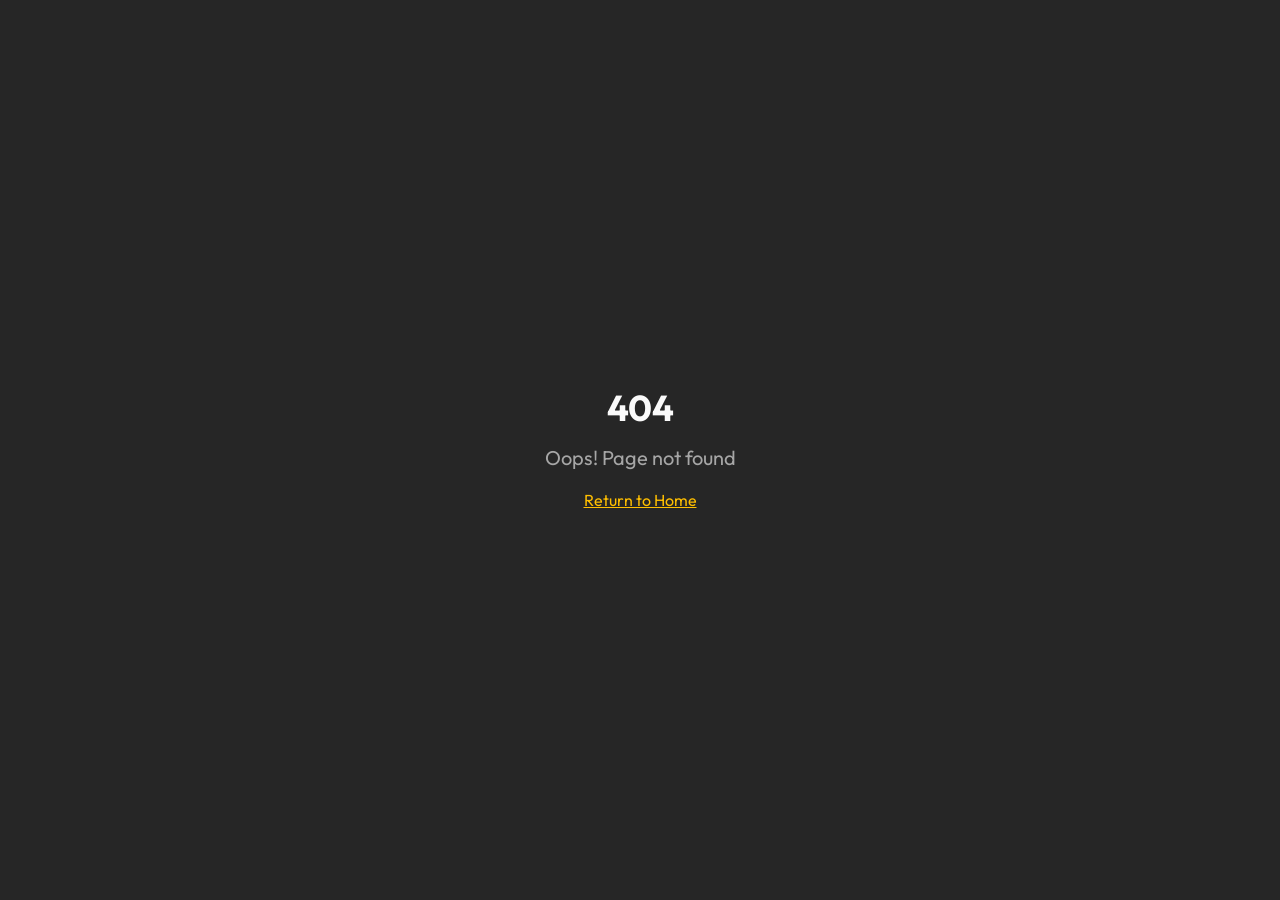
==== commit 8ff01ce9: "Add files via upload" ====
--- a/index.html
+++ b/index.html
@@ -1,1550 +1,26 @@
-<!-- ...existing code... -->
-<!DOCTYPE html>
+<!doctype html>
 <html lang="en">
-<head>
-    <!-- Page title and responsive/meta settings -->
-    <title>Clyde - Free Bootstrap 4 Template by Colorlib</title>
-    <meta charset="utf-8">
-    <meta name="viewport" content="width=device-width, initial-scale=1, shrink-to-fit=no">
-    
-    <!-- Fonts and icon libraries -->
-    <link href="https://fonts.googleapis.com/css?family=Poppins:100,200,300,400,500,600,700,800,900" rel="stylesheet">
-    <link rel="stylesheet" href="https://stackpath.bootstrapcdn.com/font-awesome/4.7.0/css/font-awesome.min.css">
+  <head>
+    <meta charset="UTF-8" />
+    <meta name="viewport" content="width=device-width, initial-scale=1.0" />
+    <!-- TODO: Set the document title to the name of your application -->
+    <title>MCC Maintenance | Facility Services</title>
+    <meta name="description" content="MCC Maintenance - Built to perform, no delays. Expert facility services across Philadelphia." />
+    <meta name="author" content="MCC Maintenance" />
 
-    <!-- Theme styles (animations, carousel, popup, icons, main stylesheet) -->
-    <link rel="stylesheet" href="css/animate.css">
-    <link rel="stylesheet" href="css/owl.carousel.min.css">
-    <link rel="stylesheet" href="css/owl.theme.default.min.css">
-    <link rel="stylesheet" href="css/magnific-popup.css">
-    <link rel="stylesheet" href="css/flaticon.css">
-    <link rel="stylesheet" href="css/style.css">
-</head>
-<body data-spy="scroll" data-target=".site-navbar-target" data-offset="300">
-    
-    <!-- NAVBAR: site navigation and mobile toggle -->
-    <nav class="navbar navbar-expand-lg navbar-dark ftco_navbar bg-dark ftco-navbar-light site-navbar-target" id="ftco-navbar">
-        <div class="container">
-            <!-- Brand / logo -->
-            <a class="navbar-brand" href="index.html">Clyde<span>.</span></a>
-            <!-- Mobile menu button -->
-            <button class="navbar-toggler js-fh5co-nav-toggle fh5co-nav-toggle" type="button" data-toggle="collapse" data-target="#ftco-nav" aria-controls="ftco-nav" aria-expanded="false" aria-label="Toggle navigation">
-                <span class="oi oi-menu"></span> Menu
-            </button>
+    <meta property="og:title" content="MCC Maintenance | Facility Services" />
+    <meta property="og:description" content="Lovable Generated Project" />
+    <meta property="og:type" content="website" />
+    <meta property="og:image" content="https://lovable.dev/opengraph-image-p98pqg.png" />
 
-            <!-- Nav links (internal anchors to page sections) -->
-            <div class="collapse navbar-collapse" id="ftco-nav">
-                <ul class="navbar-nav nav ml-auto">
-                    <li class="nav-item"><a href="#home-section" class="nav-link"><span>Home</span></a></li>
-                    <li class="nav-item"><a href="#about-section" class="nav-link"><span>About</span></a></li>
-                    <li class="nav-item"><a href="#skills-section" class="nav-link"><span>Skills</span></a></li>
-                    <li class="nav-item"><a href="#services-section" class="nav-link"><span>Services</span></a></li>
-                    <li class="nav-item"><a href="#projects-section" class="nav-link"><span>Projects</span></a></li>
-                    <li class="nav-item"><a href="#blog-section" class="nav-link"><span>Blog</span></a></li>
-                    <li class="nav-item"><a href="#contact-section" class="nav-link"><span>Contact</span></a></li>
-                </ul>
-            </div>
-        </div>
-    </nav>
+    <meta name="twitter:card" content="summary_large_image" />
+    <meta name="twitter:site" content="@Lovable" />
+    <meta name="twitter:image" content="https://lovable.dev/opengraph-image-p98pqg.png" />
+    <script type="module" crossorigin src="/assets/index-6SFssfcZ.js"></script>
+    <link rel="stylesheet" crossorigin href="/assets/index-DrWVku03.css">
+  </head>
 
-    <!-- HERO / SLIDER: main header with carousel and call-to-action buttons -->
-    <section id="home-section" class="hero">
-        <div class="home-slider owl-carousel">
-            <div class="slider-item">
-                <div class="overlay"></div>
-                <div class="container-fluid px-md-0">
-                    <div class="row d-md-flex no-gutters slider-text align-items-end justify-content-end" data-scrollax-parent="true">
-                        <!-- Image column for slide -->
-                        <div class="one-third order-md-last img" style="background-image:url(images/bg_1.jpg);">
-                            <div class="overlay"></div>
-                            <div class="overlay-1"></div>
-                        </div>
-                        <!-- Text column: heading, subtitle, CTA -->
-                        <div class="one-forth d-flex  align-items-center ftco-animate" data-scrollax=" properties: { translateY: '70%' }">
-                            <div class="text">
-                                <span class="subheading">Hello! This is Clyde</span>
-                                <h1 class="mb-4 mt-3">Creative <span>UI/UX</span> Designer &amp; Developer</h1>
-                                <p><a href="#" class="btn btn-primary">Hire me</a> <a href="#" class="btn btn-primary btn-outline-primary">Download CV</a></p>
-                            </div>
-                        </div>
-                    </div>
-                </div>
-            </div>
-
-            <!-- Second slide (structure same as first) -->
-            <div class="slider-item">
-                <div class="overlay"></div>
-                <div class="container-fluid px-md-0">
-                    <div class="row d-flex no-gutters slider-text align-items-end justify-content-end" data-scrollax-parent="true">
-                        <div class="one-third order-md-last img" style="background-image:url(images/bg_2.jpg);">
-                            <div class="overlay"></div>
-                            <div class="overlay-1"></div>
-                        </div>
-                        <div class="one-forth d-flex align-items-center ftco-animate" data-scrollax=" properties: { translateY: '70%' }">
-                            <div class="text">
-                                <span class="subheading">We Design &amp; Build Brands</span>
-                                <h1 class="mb-4 mt-3">Hi, I am <span>Clyde</span> This is my favorite work.</h1>
-                                <p><a href="#" class="btn btn-primary">Hire me</a> <a href="#" class="btn btn-primary btn-outline-primary">Download CV</a></p>
-                            </div>
-                        </div>
-                    </div>
-                </div>
-            </div>
-        </div>
-    </section>
-
-    <!-- COUNTER SECTION: small stats with animated numbers -->
-    <section class="ftco-counter img bg-light" id="section-counter">
-        <div class="container">
-            <div class="row">
-                <!-- Each .counter-wrap shows an icon and an animated number (data-number) -->
-                <div class="col-md-3 justify-content-center counter-wrap ftco-animate">
-                    <div class="block-18 d-flex">
-                        <div class="icon d-flex justify-content-center align-items-center">
-                            <span class="flaticon-suitcase"></span>
-                        </div>
-                        <div class="text">
-                            <strong class="number" data-number="750">0</strong>
-                            <span>Project Complete</span>
-                        </div>
-                    </div>
-                </div>
-                <div class="col-md-3 justify-content-center counter-wrap ftco-animate">
-                    <div class="block-18 d-flex">
-                        <div class="icon d-flex justify-content-center align-items-center">
-                            <span class="flaticon-loyalty"></span>
-                        </div>
-                        <div class="text">
-                            <strong class="number" data-number="568">0</strong>
-                            <span>Happy Clients</span>
-                        </div>
-                    </div>
-                </div>
-                <div class="col-md-3 justify-content-center counter-wrap ftco-animate">
-                    <div class="block-18 d-flex">
-                        <div class="icon d-flex justify-content-center align-items-center">
-                            <span class="flaticon-coffee"></span>
-                        </div>
-                        <div class="text">
-                            <strong class="number" data-number="478">0</strong>
-                            <span>Cups of coffee</span>
-                        </div>
-                    </div>
-                </div>
-                <div class="col-md-3 justify-content-center counter-wrap ftco-animate">
-                    <div class="block-18 d-flex">
-                        <div class="icon d-flex justify-content-center align-items-center">
-                            <span class="flaticon-calendar"></span>
-                        </div>
-                        <div class="text">
-                            <strong class="number" data-number="780">0</strong>
-                            <span>Years experienced</span>
-                        </div>
-                    </div>
-                </div>
-            </div>
-        </div>
-    </section>
-
-    <!-- ABOUT SECTION: profile image, bio and personal details -->
-    <section class="ftco-about ftco-section ftco-no-pt ftco-no-pb" id="about-section">
-        <div class="container">
-            <div class="row d-flex no-gutters">
-                <!-- Left: image -->
-                <div class="col-md-6 col-lg-5 d-flex">
-                    <div class="img-about img d-flex align-items-stretch">
-                        <div class="overlay"></div>
-                        <div class="img d-flex align-self-stretch align-items-center" style="background-image:url(images/about-1.jpg);">
-                        </div>
-                    </div>
-                </div>
-                <!-- Right: about text, info list and interests -->
-                <div class="col-md-6 col-lg-7 pl-md-4 pl-lg-5 py-5">
-                    <div class="py-md-5">
-                        <div class="row justify-content-start pb-3">
-                            <div class="col-md-12 heading-section ftco-animate">
-                                <span class="subheading">My Intro</span>
-                                <h2 class="mb-4" style="font-size: 34px; text-transform: capitalize;">About Me</h2>
-                                <p>A small river named Duden flows by their place and supplies it with the necessary regelialia...</p>
-
-                                <!-- Personal details list -->
-                                <ul class="about-info mt-4 px-md-0 px-2">
-                                    <li class="d-flex"><span>Name:</span> <span>Clyde Nowitzki</span></li>
-                                    <li class="d-flex"><span>Date of birth:</span> <span>January 01, 1990</span></li>
-                                    <li class="d-flex"><span>Address:</span> <span>San Francisco CA 97987 USA</span></li>
-                                    <li class="d-flex"><span>Zip code:</span> <span>1000</span></li>
-                                    <li class="d-flex"><span>Email:</span> <span>cydenowitzki@gmail.com</span></li>
-                                    <li class="d-flex"><span>Phone: </span> <span>+1-2234-5678-9-0</span></li>
-                                </ul>
-                            </div>
-
-                            <!-- Interests / hobbies -->
-                            <div class="col-md-12">
-                                <div class="my-interest d-lg-flex w-100">
-                                    <div class="interest-wrap d-flex align-items-center">
-                                        <div class="icon d-flex align-items-center justify-content-center">
-                                            <span class="flaticon-listening"></span>
-                                        </div>
-                                        <div class="text">Music</div>
-                                    </div>
-                                    <div class="interest-wrap d-flex align-items-center">
-                                        <div class="icon d-flex align-items-center justify-content-center">
-                                            <span class="flaticon-suitcases"></span>
-                                        </div>
-                                        <div class="text">Travel</div>
-                                    </div>
-                                    <div class="interest-wrap d-flex align-items-center">
-                                        <div class="icon d-flex align-items-center justify-content-center">
-                                            <span class="flaticon-video-player"></span>
-                                        </div>
-                                        <div class="text">Movie</div>
-                                    </div>
-                                    <div class="interest-wrap d-flex align-items-center">
-                                        <div class="icon d-flex align-items-center justify-content-center">
-                                            <span class="flaticon-football"></span>
-                                        </div>
-                                        <div class="text">Sports</div>
-                                    </div>
-                                </div>
-                            </div>
-
-                        </div>
-                    </div>
-                </div>
-            </div>
-        </div>
-    </section>
-    
-    <!-- SKILLS: circular progress components for different skills -->
-    <section class="ftco-section bg-light" id="skills-section">
-        <div class="container">
-            <!-- Section heading -->
-            <div class="row justify-content-center pb-5">
-                <div class="col-md-12 heading-section text-center ftco-animate">
-                    <span class="subheading">Skills</span>
-                    <h2 class="mb-4">My Skills</h2>
-                    <p>Short intro text for skills section.</p>
-                </div>
-            </div>
-
-            <!-- Grid of skill cards (each contains a circular progress element) -->
-            <div class="row progress-circle mb-5">
-                <!-- Example skill card -->
-                <div class="col-lg-4 mb-4">
-                    <div class="bg-white rounded-lg shadow p-4">
-                        <h2 class="h5 font-weight-bold text-center mb-4">CSS</h2>
-
-                        <!-- Circular progress markup (JS will read data-value to animate) -->
-                        <div class="progress mx-auto" data-value='95'>
-                            <span class="progress-left">
-                                <span class="progress-bar border-primary"></span>
-                            </span>
-                            <span class="progress-right">
-                                <span class="progress-bar border-primary"></span>
-                            </span>
-                            <div class="progress-value w-100 h-100 rounded-circle d-flex align-items-center justify-content-center">
-                                <div class="h2 font-weight-bold">95<sup class="small">%</sup></div>
-                            </div>
-                        </div>
-
-                        <!-- Small demo stats under the circle -->
-                        <div class="row text-center mt-4">
-                            <div class="col-6 border-right">
-                                <div class="h4 font-weight-bold mb-0">28%</div><span class="small text-gray">Last week</span>
-                            </div>
-                            <div class="col-6">
-                                <div class="h4 font-weight-bold mb-0">60%</div><span class="small text-gray">Last month</span>
-                            </div>
-                        </div>
-                    </div>
-                </div>
-
-                <!-- Repeat skill cards for other skills (HTML, jQuery, Photoshop, WordPress, SEO) -->
-                <div class="col-lg-4 mb-4">
-                    <div class="bg-white rounded-lg shadow p-4">
-                        <h2 class="h5 font-weight-bold text-center mb-4">HTML</h2>
-                        <div class="progress mx-auto" data-value='98'>
-                            <span class="progress-left">
-                                <span class="progress-bar border-primary"></span>
-                            </span>
-                            <span class="progress-right">
-                                <span class="progress-bar border-primary"></span>
-                            </span>
-                            <div class="progress-value w-100 h-100 rounded-circle d-flex align-items-center justify-content-center">
-                                <div class="h2 font-weight-bold">98<sup class="small">%</sup></div>
-                            </div>
-                        </div>
-                        <div class="row text-center mt-4">
-                            <div class="col-6 border-right">
-                                <div class="h4 font-weight-bold mb-0">28%</div><span class="small text-gray">Last week</span>
-                            </div>
-                            <div class="col-6">
-                                <div class="h4 font-weight-bold mb-0">60%</div><span class="small text-gray">Last month</span>
-                            </div>
-                        </div>
-                    </div>
-                </div>
-
-                <!-- Additional skill cards omitted here are identical in structure -->
-                ...existing code...
-            </div>
-        </div>
-    </section>
-
-    <!-- SERVICES: list of services offered (grid of cards) -->
-    <section class="ftco-section" id="services-section">
-        <div class="container">
-            <div class="row justify-content-center">
-                <div class="col-md-12 heading-section text-center ftco-animate mb-5">
-                    <span class="subheading">I am grat at</span>
-                    <h2 class="mb-4">We do awesome services for our clients</h2>
-                    <p>Short intro paragraph for services.</p>
-                </div>
-            </div>
-
-            <!-- Service cards (icon + title + short description) -->
-            <div class="row">
-                <div class="col-md-6 col-lg-3">
-                    <div class="media block-6 services d-block bg-white rounded-lg shadow ftco-animate">
-                        <div class="icon d-flex align-items-center justify-content-center"><span class="flaticon-3d-design"></span></div>
-                        <div class="media-body">
-                            <h3 class="heading mb-3">Web Design</h3>
-                            <p>Short description of this service.</p>
-                        </div>
-                    </div> 
-                </div>
-
-                <!-- More service items follow (Web Application, Web Development, Banner Design, etc.) -->
-                ...existing code...
-            </div>
-        </div>
-    </section>
-
-    <!-- HIRE ME CTA: small promotional section with image -->
-    <section class="ftco-hireme">
-        <div class="container">
-            <div class="row justify-content-between">
-                <div class="col-md-8 col-lg-8 d-flex align-items-center">
-                    <div class="w-100 py-4">
-                        <h2>Have a project on your mind.</h2>
-                        <p>Short pitch text encouraging contact.</p>
-                        <p class="mb-0"><a href="#" class="btn btn-white py-3 px-4">Contact me</a></p>
-                    </div>
-                </div>
-                <!-- Right: author image -->
-                <div class="col-md-4 col-lg-4 d-flex align-items-end">
-                    <img src="images/author.png" class="img-fluid" alt="">
-                </div>
-            </div>
-        </div>
-    </section>
-
-    <!-- PROJECTS: portfolio grid with images and overlay text -->
-    <section class="ftco-section ftco-project" id="projects-section">
-        <div class="container-fluid px-md-4">
-            <div class="row justify-content-center pb-5">
-                <div class="col-md-12 heading-section text-center ftco-animate">
-                    <span class="subheading">Accomplishments</span>
-                    <h2 class="mb-4">Our Projects</h2>
-                    <p>Short intro for projects/portfolio.</p>
-                </div>
-            </div>
-            <div class="row">
-                <!-- Each .project is a clickable block with background image -->
-                <div class="col-md-3">
-                    <div class="project img shadow ftco-animate d-flex justify-content-center align-items-center" style="background-image: url(images/work-1.jpg);">
-                        <div class="overlay"></div>
-                        <div class="text text-center p-4">
-                            <h3><a href="#">Branding &amp; Illustration Design</a></h3>
-                            <span>Web Design</span>
-                        </div>
-                    </div>
-                </div>
-
-                <!-- More project items -->
-                ...existing code...
-            </div>
-        </div>
-    </section>
-
-    <!-- TESTIMONIALS: carousel of client quotes -->
-    <section class="ftco-section testimony-section bg-primary">
-        <div class="container">
-            <div class="row justify-content-center pb-5">
-                <div class="col-md-12 heading-section heading-section-white text-center ftco-animate">
-                    <span class="subheading">Testimonies</span>
-                    <h2 class="mb-4">What client says about?</h2>
-                    <p>Intro text for testimonials.</p>
-                </div>
-            </div>
-            <div class="row ftco-animate">
-                <div class="col-md-12">
-                    <div class="carousel-testimony owl-carousel">
-                        <!-- Single testimonial item -->
-                        <div class="item">
-                            <div class="testimony-wrap py-4">
-                                <div class="text">
-                                    <span class="fa fa-quote-left"></span>
-                                    <p class="mb-4 pl-5">Client quote text...</p>
-                                    <div class="d-flex align-items-center">
-                                        <div class="user-img" style="background-image: url(images/person_1.jpg)"></div>
-                                        <div class="pl-3">
-                                            <p class="name">Roger Scott</p>
-                                            <span class="position">Marketing Manager</span>
-                                        </div>
-                                    </div>
-                                </div>
-                            </div>
-                        </div>
-
-                        <!-- Additional testimonial items -->
-                        ...existing code...
-                    </div>
-                </div>
-            </div>
-        </div>
-    </section>
-
-    <!-- BLOG: recent posts preview -->
-    <section class="ftco-section bg-light" id="blog-section">
-        <div class="container">
-            <div class="row justify-content-center mb-5 pb-5">
-                <div class="col-md-7 heading-section text-center ftco-animate">
-                    <span class="subheading">Blog</span>
-                    <h2 class="mb-4">Our Blog</h2>
-                    <p>Intro text for blog section.</p>
-                </div>
-            </div>
-            <div class="row d-flex">
-                <!-- Blog card with image, meta and excerpt -->
-                <div class="col-md-4 d-flex ftco-animate">
-                    <div class="blog-entry justify-content-end">
-                        <a href="single.html" class="block-20" style="background-image: url('images/image_1.jpg');">
-                        </a>
-                        <div class="text mt-3 float-right d-block">
-                            <div class="d-flex align-items-center mb-3 meta">
-                                <p class="mb-0">
-                                    <span class="mr-2">July 03, 2020</span>
-                                    <a href="#" class="mr-2">Admin</a>
-                                    <a href="#" class="meta-chat"><span class="icon-chat"></span> 3</a>
-                                </p>
-                            </div>
-                            <h3 class="heading"><a href="single.html">Why Lead Generation is Key for Business Growth</a></h3>
-                            <p>Short excerpt for the blog post.</p>
-                        </div>
-                    </div>
-                </div>
-
-                <!-- More blog items -->
-                ...existing code...
-            </div>
-        </div>
-    </section>
-
-    <!-- CONTACT: contact form and contact details -->
-    <section class="ftco-section contact-section ftco-no-pb" id="contact-section">
-        <div class="container">
-            <div class="row justify-content-center mb-5 pb-3">
-                <div class="col-md-7 heading-section text-center ftco-animate">
-                    <span class="subheading">Contact us</span>
-                    <h2 class="mb-4">Have a Project?</h2>
-                    <p>Intro text for contact section.</p>
-                </div>
-            </div>
-
-            <div class="row block-9">
-                <div class="col-md-8">
-                    <!-- Contact form (action="#" is placeholder) -->
-                    <form action="#" class="bg-light p-4 p-md-5 contact-form">
-                        <div class="row">
-                            <div class="col-md-6">
-                                <div class="form-group">
-                                    <input type="text" class="form-control" placeholder="Your Name">
-                                </div>
-                            </div>
-                            <div class="col-md-6">
-                                <div class="form-group">
-                                    <input type="text" class="form-control" placeholder="Your Email">
-                                </div>
-                            </div>
-                            <div class="col-md-12">
-                                <div class="form-group">
-                                    <input type="text" class="form-control" placeholder="Subject">
-                                </div>
-                            </div>
-                            <div class="col-md-12">
-                                <div class="form-group">
-                                    <textarea name="" id="" cols="30" rows="7" class="form-control" placeholder="Message"></textarea>
-                                </div>
-                            </div>
-                            <div class="col-md-12">
-                                <div class="form-group">
-                                    <input type="submit" value="Send Message" class="btn btn-primary py-3 px-5">
-                                </div>
-                            </div>
-                        </div>
-                    </form>
-                    
-                </div>
-
-                <!-- Contact info (address, phone, email, website) -->
-                <div class="col-md-4 d-flex pl-md-5">
-                    <div class="row">
-                        <div class="dbox w-100 d-flex">
-                            <div class="icon d-flex align-items-center justify-content-center">
-                                <span class="fa fa-map-marker"></span>
-                            </div>
-                            <div class="text">
-                                <p><span>Address:</span> 198 West 21th Street, Suite 721 New York NY 10016</p>
-                            </div>
-                        </div>
-                        <div class="dbox w-100 d-flex">
-                            <div class="icon d-flex align-items-center justify-content-center">
-                                <span class="fa fa-phone"></span>
-                            </div>
-                            <div class="text">
-                                <p><span>Phone:</span> <a href="tel://1234567920">+ 1235 2355 98</a></p>
-                            </div>
-                        </div>
-                        <div class="dbox w-100 d-flex">
-                            <div class="icon d-flex align-items-center justify-content-center">
-                                <span class="fa fa-paper-plane"></span>
-                            </div>
-                            <div class="text">
-                                <p><span>Email:</span> <a href="mailto:info@yoursite.com">info@yoursite.com</a></p>
-                            </div>
-                        </div>
-                        <div class="dbox w-100 d-flex">
-                            <div class="icon d-flex align-items-center justify-content-center">
-                                <span class="fa fa-globe"></span>
-                            </div>
-                            <div class="text">
-                                <p><span>Website</span> <a href="#">yoursite.com</a></p>
-                            </div>
-                        </div>
-                    </div>
-                    <!-- Map placeholder (disabled) -->
-                    <!-- <div id="map" class="map"></div> -->
-                </div>
-            </div>
-        </div>
-    </section>
-    
-
-    <!-- FOOTER: site footer with links, contact, social icons and copyright -->
-    <footer class="ftco-footer ftco-section">
-        <div class="container">
-            <div class="row mb-5">
-                <div class="col-md">
-                    <div class="ftco-footer-widget mb-4">
-                        <h2 class="ftco-heading-2">Lets talk about</h2>
-                        <p>Short promo text in footer.</p>
-                        <p><a href="#" class="btn btn-primary">Learn more</a></p>
-                    </div>
-                </div>
-
-                <!-- Footer navigation links -->
-                <div class="col-md">
-                    <div class="ftco-footer-widget mb-4 ml-md-4">
-                        <h2 class="ftco-heading-2">Links</h2>
-                        <ul class="list-unstyled">
-                            <li><a href="#"><span class="fa fa-chevron-right mr-2"></span>Home</a></li>
-                            <li><a href="#"><span class="fa fa-chevron-right mr-2"></span>About</a></li>
-                            <li><a href="#"><span class="fa fa-chevron-right mr-2"></span>Services</a></li>
-                            <li><a href="#"><span class="fa fa-chevron-right mr-2"></span>Projects</a></li>
-                            <li><a href="#"><span class="fa fa-chevron-right mr-2"></span>Contact</a></li>
-                        </ul>
-                    </div>
-                </div>
-
-                <!-- Footer services list -->
-                <div class="col-md">
-                    <div class="ftco-footer-widget mb-4">
-                        <h2 class="ftco-heading-2">Services</h2>
-                        <ul class="list-unstyled">
-                            <li><a href="#"><span class="fa fa-chevron-right mr-2"></span>Web Design</a></li>
-                            <li><a href="#"><span class="fa fa-chevron-right mr-2"></span>Web Development</a></li>
-                            <li><a href="#"><span class="fa fa-chevron-right mr-2"></span>Business Strategy</a></li>
-                            <li><a href="#"><span class="fa fa-chevron-right mr-2"></span>Data Analysis</a></li>
-                            <li><a href="#"><span class="fa fa-chevron-right mr-2"></span>Graphic Design</a></li>
-                        </ul>
-                    </div>
-                </div>
-
-                <!-- Footer contact block -->
-                <div class="col-md">
-                    <div class="ftco-footer-widget mb-4">
-                        <h2 class="ftco-heading-2">Have a Questions?</h2>
-                        <div class="block-23 mb-3">
-                            <ul>
-                                <li><span class="icon fa fa-map marker"></span><span class="text">203 Fake St. Mountain View, San Francisco, California, USA</span></li>
-                                <li><a href="#"><span class="icon fa fa-phone"></span><span class="text">+2 392 3929 210</span></a></li>
-                                <li><a href="#"><span class="icon fa fa-paper-plane pr-4"></span><span class="text">info@yourdomain.com</span></a></li>
-                            </ul>
-                        </div>
-                        <ul class="ftco-footer-social list-unstyled mt-2">
-                            <li class="ftco-animate"><a href="#"><span class="fa fa-twitter"></span></a></li>
-                            <li class="ftco-animate"><a href="#"><span class="fa fa-facebook"></span></a></li>
-                            <li class="ftco-animate"><a href="#"><span class="fa fa-instagram"></span></a></li>
-                        </ul>
-                    </div>
-                </div>
-
-            </div>
-
-            <!-- Copyright -->
-            <div class="row">
-                <div class="col-md-12 text-center">
-                    <p>
-                        Copyright &copy;<script>document.write(new Date().getFullYear());</script> All rights reserved | This template is made with <i class="fa fa-heart" aria-hidden="true"></i> by <a href="https://colorlib.com" target="_blank">Colorlib</a>
-                    </p>
-                </div>
-            </div>
-        </div>
-    </footer>
-        
-    <!-- LOADER: fullscreen loader element shown while page assets load -->
-    <div id="ftco-loader" class="show fullscreen"><svg class="circular" width="48px" height="48px"><circle class="path-bg" cx="24" cy="24" r="22" fill="none" stroke-width="4" stroke="#eeeeee"/><circle class="path" cx="24" cy="24" r="22" fill="none" stroke-width="4" stroke-miterlimit="10" stroke="#F96D00"/></svg></div>
-
-    <!-- SCRIPTS: libraries and theme JS (jQuery, Bootstrap, plugins, map, main) -->
-    <script src="js/jquery.min.js"></script>
-    <script src="js/jquery-migrate-3.0.1.min.js"></script>
-    <script src="js/popper.min.js"></script>
-    <script src="js/bootstrap.min.js"></script>
-    <script src="js/jquery.easing.1.3.js"></script>
-    <script src="js/jquery.waypoints.min.js"></script>
-    <script src="js/jquery.stellar.min.js"></script>
-    <script src="js/owl.carousel.min.js"></script>
-    <script src="js/jquery.magnific-popup.min.js"></script>
-    <script src="js/jquery.animateNumber.min.js"></script>
-    <script src="js/scrollax.min.js"></script>
-    <!-- Google Maps API key (replace with your own key if used) -->
-    <script src="https://maps.googleapis.com/maps/api/js?key=AIzaSyBVWaKrjvy3MaE7SQ74_uJiULgl1JY0H2s&sensor=false"></script>
-    <script src="js/google-map.js"></script>
-    
-    <!-- Main site JS: initializes carousels, animations, counters, progress circles, etc. -->
-    <script src="js/main.js"></script>
-    
-</body>
+  <body>
+    <div id="root"></div>
+  </body>
 </html>
-<!-- ...existing code... --><!DOCTYPE html>
-<html lang="en">
-<head>
-	<title>Clyde - Free Bootstrap 4 Template by Colorlib</title>
-	<meta charset="utf-8">
-	<meta name="viewport" content="width=device-width, initial-scale=1, shrink-to-fit=no">
-	
-	<link href="https://fonts.googleapis.com/css?family=Poppins:100,200,300,400,500,600,700,800,900" rel="stylesheet">
-
-	<link rel="stylesheet" href="https://stackpath.bootstrapcdn.com/font-awesome/4.7.0/css/font-awesome.min.css">
-
-	<link rel="stylesheet" href="css/animate.css">
-	
-	<link rel="stylesheet" href="css/owl.carousel.min.css">
-	<link rel="stylesheet" href="css/owl.theme.default.min.css">
-	<link rel="stylesheet" href="css/magnific-popup.css">
-	
-	<link rel="stylesheet" href="css/flaticon.css">
-	<link rel="stylesheet" href="css/style.css">
-</head>
-<body data-spy="scroll" data-target=".site-navbar-target" data-offset="300">
-	
-	
-	<nav class="navbar navbar-expand-lg navbar-dark ftco_navbar bg-dark ftco-navbar-light site-navbar-target" id="ftco-navbar">
-		<div class="container">
-			<a class="navbar-brand" href="index.html">Clyde<span>.</span></a>
-			<button class="navbar-toggler js-fh5co-nav-toggle fh5co-nav-toggle" type="button" data-toggle="collapse" data-target="#ftco-nav" aria-controls="ftco-nav" aria-expanded="false" aria-label="Toggle navigation">
-				<span class="oi oi-menu"></span> Menu
-			</button>
-
-			<div class="collapse navbar-collapse" id="ftco-nav">
-				<ul class="navbar-nav nav ml-auto">
-					<li class="nav-item"><a href="#home-section" class="nav-link"><span>Home</span></a></li>
-					<li class="nav-item"><a href="#about-section" class="nav-link"><span>About</span></a></li>
-					<li class="nav-item"><a href="#skills-section" class="nav-link"><span>Skills</span></a></li>
-					<li class="nav-item"><a href="#services-section" class="nav-link"><span>Services</span></a></li>
-					<li class="nav-item"><a href="#projects-section" class="nav-link"><span>Projects</span></a></li>
-					<li class="nav-item"><a href="#blog-section" class="nav-link"><span>Blog</span></a></li>
-					<li class="nav-item"><a href="#contact-section" class="nav-link"><span>Contact</span></a></li>
-				</ul>
-			</div>
-		</div>
-	</nav>
-	<section id="home-section" class="hero">
-		<div class="home-slider owl-carousel">
-			<div class="slider-item">
-				<div class="overlay"></div>
-				<div class="container-fluid px-md-0">
-					<div class="row d-md-flex no-gutters slider-text align-items-end justify-content-end" data-scrollax-parent="true">
-						<div class="one-third order-md-last img" style="background-image:url(images/bg_1.jpg);">
-							<div class="overlay"></div>
-							<div class="overlay-1"></div>
-						</div>
-						<div class="one-forth d-flex  align-items-center ftco-animate" data-scrollax=" properties: { translateY: '70%' }">
-							<div class="text">
-								<span class="subheading">Hello! This is Clyde</span>
-								<h1 class="mb-4 mt-3">Creative <span>UI/UX</span> Designer &amp; Developer</h1>
-								<p><a href="#" class="btn btn-primary">Hire me</a> <a href="#" class="btn btn-primary btn-outline-primary">Download CV</a></p>
-							</div>
-						</div>
-					</div>
-				</div>
-			</div>
-
-			<div class="slider-item">
-				<div class="overlay"></div>
-				<div class="container-fluid px-md-0">
-					<div class="row d-flex no-gutters slider-text align-items-end justify-content-end" data-scrollax-parent="true">
-						<div class="one-third order-md-last img" style="background-image:url(images/bg_2.jpg);">
-							<div class="overlay"></div>
-							<div class="overlay-1"></div>
-						</div>
-						<div class="one-forth d-flex align-items-center ftco-animate" data-scrollax=" properties: { translateY: '70%' }">
-							<div class="text">
-								<span class="subheading">We Design &amp; Build Brands</span>
-								<h1 class="mb-4 mt-3">Hi, I am <span>Clyde</span> This is my favorite work.</h1>
-								<p><a href="#" class="btn btn-primary">Hire me</a> <a href="#" class="btn btn-primary btn-outline-primary">Download CV</a></p>
-							</div>
-						</div>
-					</div>
-				</div>
-			</div>
-		</div>
-	</section>
-
-	<section class="ftco-counter img bg-light" id="section-counter">
-		<div class="container">
-			<div class="row">
-				<div class="col-md-3 justify-content-center counter-wrap ftco-animate">
-					<div class="block-18 d-flex">
-						<div class="icon d-flex justify-content-center align-items-center">
-							<span class="flaticon-suitcase"></span>
-						</div>
-						<div class="text">
-							<strong class="number" data-number="750">0</strong>
-							<span>Project Complete</span>
-						</div>
-					</div>
-				</div>
-				<div class="col-md-3 justify-content-center counter-wrap ftco-animate">
-					<div class="block-18 d-flex">
-						<div class="icon d-flex justify-content-center align-items-center">
-							<span class="flaticon-loyalty"></span>
-						</div>
-						<div class="text">
-							<strong class="number" data-number="568">0</strong>
-							<span>Happy Clients</span>
-						</div>
-					</div>
-				</div>
-				<div class="col-md-3 justify-content-center counter-wrap ftco-animate">
-					<div class="block-18 d-flex">
-						<div class="icon d-flex justify-content-center align-items-center">
-							<span class="flaticon-coffee"></span>
-						</div>
-						<div class="text">
-							<strong class="number" data-number="478">0</strong>
-							<span>Cups of coffee</span>
-						</div>
-					</div>
-				</div>
-				<div class="col-md-3 justify-content-center counter-wrap ftco-animate">
-					<div class="block-18 d-flex">
-						<div class="icon d-flex justify-content-center align-items-center">
-							<span class="flaticon-calendar"></span>
-						</div>
-						<div class="text">
-							<strong class="number" data-number="780">0</strong>
-							<span>Years experienced</span>
-						</div>
-					</div>
-				</div>
-			</div>
-		</div>
-	</section>
-
-	<section class="ftco-about ftco-section ftco-no-pt ftco-no-pb" id="about-section">
-		<div class="container">
-			<div class="row d-flex no-gutters">
-				<div class="col-md-6 col-lg-5 d-flex">
-					<div class="img-about img d-flex align-items-stretch">
-						<div class="overlay"></div>
-						<div class="img d-flex align-self-stretch align-items-center" style="background-image:url(images/about-1.jpg);">
-						</div>
-					</div>
-				</div>
-				<div class="col-md-6 col-lg-7 pl-md-4 pl-lg-5 py-5">
-					<div class="py-md-5">
-						<div class="row justify-content-start pb-3">
-							<div class="col-md-12 heading-section ftco-animate">
-								<span class="subheading">My Intro</span>
-								<h2 class="mb-4" style="font-size: 34px; text-transform: capitalize;">About Me</h2>
-								<p>A small river named Duden flows by their place and supplies it with the necessary regelialia. It is a paradisematic country, in which roasted parts of sentences fly into your mouth.</p>
-
-								<ul class="about-info mt-4 px-md-0 px-2">
-									<li class="d-flex"><span>Name:</span> <span>Clyde Nowitzki</span></li>
-									<li class="d-flex"><span>Date of birth:</span> <span>January 01, 1990</span></li>
-									<li class="d-flex"><span>Address:</span> <span>San Francisco CA 97987 USA</span></li>
-									<li class="d-flex"><span>Zip code:</span> <span>1000</span></li>
-									<li class="d-flex"><span>Email:</span> <span>cydenowitzki@gmail.com</span></li>
-									<li class="d-flex"><span>Phone: </span> <span>+1-2234-5678-9-0</span></li>
-								</ul>
-							</div>
-							<div class="col-md-12">
-								<div class="my-interest d-lg-flex w-100">
-									<div class="interest-wrap d-flex align-items-center">
-										<div class="icon d-flex align-items-center justify-content-center">
-											<span class="flaticon-listening"></span>
-										</div>
-										<div class="text">Music</div>
-									</div>
-									<div class="interest-wrap d-flex align-items-center">
-										<div class="icon d-flex align-items-center justify-content-center">
-											<span class="flaticon-suitcases"></span>
-										</div>
-										<div class="text">Travel</div>
-									</div>
-									<div class="interest-wrap d-flex align-items-center">
-										<div class="icon d-flex align-items-center justify-content-center">
-											<span class="flaticon-video-player"></span>
-										</div>
-										<div class="text">Movie</div>
-									</div>
-									<div class="interest-wrap d-flex align-items-center">
-										<div class="icon d-flex align-items-center justify-content-center">
-											<span class="flaticon-football"></span>
-										</div>
-										<div class="text">Sports</div>
-									</div>
-								</div>
-							</div>
-						</div>
-					</div>
-				</div>
-			</div>
-		</div>
-	</section>
-	
-	<section class="ftco-section bg-light" id="skills-section">
-		<div class="container">
-			<div class="row justify-content-center pb-5">
-				<div class="col-md-12 heading-section text-center ftco-animate">
-					<span class="subheading">Skills</span>
-					<h2 class="mb-4">My Skills</h2>
-					<p>Far far away, behind the word mountains, far from the countries Vokalia and Consonantia</p>
-				</div>
-			</div>
-			<div class="row progress-circle mb-5">
-				<div class="col-lg-4 mb-4">
-					<div class="bg-white rounded-lg shadow p-4">
-						<h2 class="h5 font-weight-bold text-center mb-4">CSS</h2>
-
-						<!-- Progress bar 1 -->
-						<div class="progress mx-auto" data-value='95'>
-							<span class="progress-left">
-								<span class="progress-bar border-primary"></span>
-							</span>
-							<span class="progress-right">
-								<span class="progress-bar border-primary"></span>
-							</span>
-							<div class="progress-value w-100 h-100 rounded-circle d-flex align-items-center justify-content-center">
-								<div class="h2 font-weight-bold">95<sup class="small">%</sup></div>
-							</div>
-						</div>
-						<!-- END -->
-
-						<!-- Demo info -->
-						<div class="row text-center mt-4">
-							<div class="col-6 border-right">
-								<div class="h4 font-weight-bold mb-0">28%</div><span class="small text-gray">Last week</span>
-							</div>
-							<div class="col-6">
-								<div class="h4 font-weight-bold mb-0">60%</div><span class="small text-gray">Last month</span>
-							</div>
-						</div>
-						<!-- END -->
-					</div>
-				</div>
-
-				<div class="col-lg-4 mb-4">
-					<div class="bg-white rounded-lg shadow p-4">
-						<h2 class="h5 font-weight-bold text-center mb-4">HTML</h2>
-
-						<!-- Progress bar 1 -->
-						<div class="progress mx-auto" data-value='98'>
-							<span class="progress-left">
-								<span class="progress-bar border-primary"></span>
-							</span>
-							<span class="progress-right">
-								<span class="progress-bar border-primary"></span>
-							</span>
-							<div class="progress-value w-100 h-100 rounded-circle d-flex align-items-center justify-content-center">
-								<div class="h2 font-weight-bold">98<sup class="small">%</sup></div>
-							</div>
-						</div>
-						<!-- END -->
-
-						<!-- Demo info -->
-						<div class="row text-center mt-4">
-							<div class="col-6 border-right">
-								<div class="h4 font-weight-bold mb-0">28%</div><span class="small text-gray">Last week</span>
-							</div>
-							<div class="col-6">
-								<div class="h4 font-weight-bold mb-0">60%</div><span class="small text-gray">Last month</span>
-							</div>
-						</div>
-						<!-- END -->
-					</div>
-				</div>
-
-				<div class="col-lg-4 mb-4">
-					<div class="bg-white rounded-lg shadow p-4">
-						<h2 class="h5 font-weight-bold text-center mb-4">jQuery</h2>
-
-						<!-- Progress bar 1 -->
-						<div class="progress mx-auto" data-value='68'>
-							<span class="progress-left">
-								<span class="progress-bar border-primary"></span>
-							</span>
-							<span class="progress-right">
-								<span class="progress-bar border-primary"></span>
-							</span>
-							<div class="progress-value w-100 h-100 rounded-circle d-flex align-items-center justify-content-center">
-								<div class="h2 font-weight-bold">68<sup class="small">%</sup></div>
-							</div>
-						</div>
-						<!-- END -->
-
-						<!-- Demo info -->
-						<div class="row text-center mt-4">
-							<div class="col-6 border-right">
-								<div class="h4 font-weight-bold mb-0">28%</div><span class="small text-gray">Last week</span>
-							</div>
-							<div class="col-6">
-								<div class="h4 font-weight-bold mb-0">60%</div><span class="small text-gray">Last month</span>
-							</div>
-						</div>
-						<!-- END -->
-					</div>
-				</div>
-
-				<div class="col-lg-4 mb-4">
-					<div class="bg-white rounded-lg shadow p-4">
-						<h2 class="h5 font-weight-bold text-center mb-4">Photoshop</h2>
-
-						<!-- Progress bar 1 -->
-						<div class="progress mx-auto" data-value='92'>
-							<span class="progress-left">
-								<span class="progress-bar border-primary"></span>
-							</span>
-							<span class="progress-right">
-								<span class="progress-bar border-primary"></span>
-							</span>
-							<div class="progress-value w-100 h-100 rounded-circle d-flex align-items-center justify-content-center">
-								<div class="h2 font-weight-bold">92<sup class="small">%</sup></div>
-							</div>
-						</div>
-						<!-- END -->
-
-						<!-- Demo info -->
-						<div class="row text-center mt-4">
-							<div class="col-6 border-right">
-								<div class="h4 font-weight-bold mb-0">28%</div><span class="small text-gray">Last week</span>
-							</div>
-							<div class="col-6">
-								<div class="h4 font-weight-bold mb-0">60%</div><span class="small text-gray">Last month</span>
-							</div>
-						</div>
-						<!-- END -->
-					</div>
-				</div>
-
-				<div class="col-lg-4 mb-4">
-					<div class="bg-white rounded-lg shadow p-4">
-						<h2 class="h5 font-weight-bold text-center mb-4">WordPress</h2>
-
-						<!-- Progress bar 1 -->
-						<div class="progress mx-auto" data-value='83'>
-							<span class="progress-left">
-								<span class="progress-bar border-primary"></span>
-							</span>
-							<span class="progress-right">
-								<span class="progress-bar border-primary"></span>
-							</span>
-							<div class="progress-value w-100 h-100 rounded-circle d-flex align-items-center justify-content-center">
-								<div class="h2 font-weight-bold">83<sup class="small">%</sup></div>
-							</div>
-						</div>
-						<!-- END -->
-
-						<!-- Demo info -->
-						<div class="row text-center mt-4">
-							<div class="col-6 border-right">
-								<div class="h4 font-weight-bold mb-0">28%</div><span class="small text-gray">Last week</span>
-							</div>
-							<div class="col-6">
-								<div class="h4 font-weight-bold mb-0">60%</div><span class="small text-gray">Last month</span>
-							</div>
-						</div>
-						<!-- END -->
-					</div>
-				</div>
-
-				<div class="col-lg-4 mb-4">
-					<div class="bg-white rounded-lg shadow p-4">
-						<h2 class="h5 font-weight-bold text-center mb-4">SEO</h2>
-
-						<!-- Progress bar 1 -->
-						<div class="progress mx-auto" data-value='95'>
-							<span class="progress-left">
-								<span class="progress-bar border-primary"></span>
-							</span>
-							<span class="progress-right">
-								<span class="progress-bar border-primary"></span>
-							</span>
-							<div class="progress-value w-100 h-100 rounded-circle d-flex align-items-center justify-content-center">
-								<div class="h2 font-weight-bold">95<sup class="small">%</sup></div>
-							</div>
-						</div>
-						<!-- END -->
-
-						<!-- Demo info -->
-						<div class="row text-center mt-4">
-							<div class="col-6 border-right">
-								<div class="h4 font-weight-bold mb-0">28%</div><span class="small text-gray">Last week</span>
-							</div>
-							<div class="col-6">
-								<div class="h4 font-weight-bold mb-0">60%</div><span class="small text-gray">Last month</span>
-							</div>
-						</div>
-						<!-- END -->
-					</div>
-				</div>
-			</div>
-		</div>
-	</section>
-
-	<section class="ftco-section" id="services-section">
-		<div class="container">
-			<div class="row justify-content-center">
-				<div class="col-md-12 heading-section text-center ftco-animate mb-5">
-					<span class="subheading">I am grat at</span>
-					<h2 class="mb-4">We do awesome services for our clients</h2>
-					<p>Far far away, behind the word mountains, far from the countries Vokalia and Consonantia</p>
-				</div>
-			</div>
-
-			<div class="row">
-				<div class="col-md-6 col-lg-3">
-					<div class="media block-6 services d-block bg-white rounded-lg shadow ftco-animate">
-						<div class="icon d-flex align-items-center justify-content-center"><span class="flaticon-3d-design"></span></div>
-						<div class="media-body">
-							<h3 class="heading mb-3">Web Design</h3>
-							<p>A small river named Duden flows by their place and supplies.</p>
-						</div>
-					</div> 
-				</div>
-				<div class="col-md-6 col-lg-3">
-					<div class="media block-6 services d-block bg-white rounded-lg shadow ftco-animate">
-						<div class="icon shadow d-flex align-items-center justify-content-center"><span class="flaticon-app-development"></span></div>
-						<div class="media-body">
-							<h3 class="heading mb-3">Web Application</h3>
-							<p>A small river named Duden flows by their place and supplies.</p>
-						</div>
-					</div> 
-				</div>
-				<div class="col-md-6 col-lg-3">
-					<div class="media block-6 services d-block bg-white rounded-lg shadow ftco-animate">
-						<div class="icon shadow d-flex align-items-center justify-content-center"><span class="flaticon-web-programming"></span></div>
-						<div class="media-body">
-							<h3 class="heading mb-3">Web Development</h3>
-							<p>A small river named Duden flows by their place and supplies.</p>
-						</div>
-					</div> 
-				</div>
-				<div class="col-md-6 col-lg-3">
-					<div class="media block-6 services d-block bg-white rounded-lg shadow ftco-animate">
-						<div class="icon shadow d-flex align-items-center justify-content-center"><span class="flaticon-branding"></span></div>
-						<div class="media-body">
-							<h3 class="heading mb-3">Banner Design</h3>
-							<p>A small river named Duden flows by their place and supplies.</p>
-						</div>
-					</div> 
-				</div>
-			</div>
-
-			<div class="row">
-				<div class="col-md-6 col-lg-3">
-					<div class="media block-6 services d-block bg-white rounded-lg shadow ftco-animate">
-						<div class="icon shadow d-flex align-items-center justify-content-center"><span class="flaticon-computer"></span></div>
-						<div class="media-body">
-							<h3 class="heading mb-3">Branding</h3>
-							<p>A small river named Duden flows by their place and supplies.</p>
-						</div>
-					</div> 
-				</div>
-				<div class="col-md-6 col-lg-3">
-					<div class="media block-6 services d-block bg-white rounded-lg shadow ftco-animate">
-						<div class="icon shadow d-flex align-items-center justify-content-center"><span class="flaticon-vector"></span></div>
-						<div class="media-body">
-							<h3 class="heading mb-3">Icon Design</h3>
-							<p>A small river named Duden flows by their place and supplies.</p>
-						</div>
-					</div> 
-				</div>
-				<div class="col-md-6 col-lg-3">
-					<div class="media block-6 services d-block bg-white rounded-lg shadow ftco-animate">
-						<div class="icon shadow d-flex align-items-center justify-content-center"><span class="flaticon-vector"></span></div>
-						<div class="media-body">
-							<h3 class="heading mb-3">Graphic Design</h3>
-							<p>A small river named Duden flows by their place and supplies.</p>
-						</div>
-					</div> 
-				</div>
-				<div class="col-md-6 col-lg-3">
-					<div class="media block-6 services d-block bg-white rounded-lg shadow ftco-animate">
-						<div class="icon shadow d-flex align-items-center justify-content-center"><span class="flaticon-zoom"></span></div>
-						<div class="media-body">
-							<h3 class="heading mb-3">SEO</h3>
-							<p>A small river named Duden flows by their place and supplies.</p>
-						</div>
-					</div> 
-				</div>
-			</div>
-		</div>
-	</section>
-
-	<section class="ftco-hireme">
-		<div class="container">
-			<div class="row justify-content-between">
-				<div class="col-md-8 col-lg-8 d-flex align-items-center">
-					<div class="w-100 py-4">
-						<h2>Have a project on your mind.</h2>
-						<p>A small river named Duden flows by their place and supplies it with the necessary regelialia. It is a paradisematic country, in which roasted parts of sentences fly.</p>
-						<p class="mb-0"><a href="#" class="btn btn-white py-3 px-4">Contact me</a></p>
-					</div>
-				</div>
-				<div class="col-md-4 col-lg-4 d-flex align-items-end">
-					<img src="images/author.png" class="img-fluid" alt="">
-				</div>
-			</div>
-		</div>
-	</section>
-
-	<section class="ftco-section ftco-project" id="projects-section">
-		<div class="container-fluid px-md-4">
-			<div class="row justify-content-center pb-5">
-				<div class="col-md-12 heading-section text-center ftco-animate">
-					<span class="subheading">Accomplishments</span>
-					<h2 class="mb-4">Our Projects</h2>
-					<p>Far far away, behind the word mountains, far from the countries Vokalia and Consonantia</p>
-				</div>
-			</div>
-			<div class="row">
-				<div class="col-md-3">
-					<div class="project img shadow ftco-animate d-flex justify-content-center align-items-center" style="background-image: url(images/work-1.jpg);">
-						<div class="overlay"></div>
-						<div class="text text-center p-4">
-							<h3><a href="#">Branding &amp; Illustration Design</a></h3>
-							<span>Web Design</span>
-						</div>
-					</div>
-				</div>
-				<div class="col-md-3">
-					<div class="project img shadow ftco-animate d-flex justify-content-center align-items-center" style="background-image: url(images/work-2.jpg);">
-						<div class="overlay"></div>
-						<div class="text text-center p-4">
-							<h3><a href="#">Branding &amp; Illustration Design</a></h3>
-							<span>Web Design</span>
-						</div>
-					</div>
-				</div>
-				<div class="col-md-3">
-					<div class="project img shadow ftco-animate d-flex justify-content-center align-items-center" style="background-image: url(images/work-3.jpg);">
-						<div class="overlay"></div>
-						<div class="text text-center p-4">
-							<h3><a href="#">Branding &amp; Illustration Design</a></h3>
-							<span>Web Design</span>
-						</div>
-					</div>
-				</div>
-				<div class="col-md-3">
-					<div class="project img shadow ftco-animate d-flex justify-content-center align-items-center" style="background-image: url(images/work-4.jpg);">
-						<div class="overlay"></div>
-						<div class="text text-center p-4">
-							<h3><a href="#">Branding &amp; Illustration Design</a></h3>
-							<span>Web Design</span>
-						</div>
-					</div>
-				</div>
-				<div class="col-md-3">
-					<div class="project img shadow ftco-animate d-flex justify-content-center align-items-center" style="background-image: url(images/work-5.jpg);">
-						<div class="overlay"></div>
-						<div class="text text-center p-4">
-							<h3><a href="#">Branding &amp; Illustration Design</a></h3>
-							<span>Web Design</span>
-						</div>
-					</div>
-				</div>
-				<div class="col-md-3">
-					<div class="project img shadow ftco-animate d-flex justify-content-center align-items-center" style="background-image: url(images/work-6.jpg);">
-						<div class="overlay"></div>
-						<div class="text text-center p-4">
-							<h3><a href="#">Branding &amp; Illustration Design</a></h3>
-							<span>Web Design</span>
-						</div>
-					</div>
-				</div>
-				<div class="col-md-3">
-					<div class="project img shadow ftco-animate d-flex justify-content-center align-items-center" style="background-image: url(images/work-7.jpg);">
-						<div class="overlay"></div>
-						<div class="text text-center p-4">
-							<h3><a href="#">Branding &amp; Illustration Design</a></h3>
-							<span>Web Design</span>
-						</div>
-					</div>
-				</div>
-				<div class="col-md-3">
-					<div class="project img shadow ftco-animate d-flex justify-content-center align-items-center" style="background-image: url(images/work-8.jpg);">
-						<div class="overlay"></div>
-						<div class="text text-center p-4">
-							<h3><a href="#">Branding &amp; Illustration Design</a></h3>
-							<span>Web Design</span>
-						</div>
-					</div>
-				</div>
-			</div>
-		</div>
-	</section>
-
-	<section class="ftco-section testimony-section bg-primary">
-		<div class="container">
-			<div class="row justify-content-center pb-5">
-				<div class="col-md-12 heading-section heading-section-white text-center ftco-animate">
-					<span class="subheading">Testimonies</span>
-					<h2 class="mb-4">What client says about?</h2>
-					<p>Far far away, behind the word mountains, far from the countries Vokalia and Consonantia</p>
-				</div>
-			</div>
-			<div class="row ftco-animate">
-				<div class="col-md-12">
-					<div class="carousel-testimony owl-carousel">
-						<div class="item">
-							<div class="testimony-wrap py-4">
-								<div class="text">
-									<span class="fa fa-quote-left"></span>
-									<p class="mb-4 pl-5">Far far away, behind the word mountains, far from the countries Vokalia and Consonantia, there live the blind texts.</p>
-									<div class="d-flex align-items-center">
-										<div class="user-img" style="background-image: url(images/person_1.jpg)"></div>
-										<div class="pl-3">
-											<p class="name">Roger Scott</p>
-											<span class="position">Marketing Manager</span>
-										</div>
-									</div>
-								</div>
-							</div>
-						</div>
-						<div class="item">
-							<div class="testimony-wrap py-4">
-								<div class="text">
-									<span class="fa fa-quote-left"></span>
-									<p class="mb-4 pl-5">Far far away, behind the word mountains, far from the countries Vokalia and Consonantia, there live the blind texts.</p>
-									<div class="d-flex align-items-center">
-										<div class="user-img" style="background-image: url(images/person_2.jpg)"></div>
-										<div class="pl-3">
-											<p class="name">Roger Scott</p>
-											<span class="position">Marketing Manager</span>
-										</div>
-									</div>
-								</div>
-							</div>
-						</div>
-						<div class="item">
-							<div class="testimony-wrap py-4">
-								<div class="text">
-									<span class="fa fa-quote-left"></span>
-									<p class="mb-4 pl-5">Far far away, behind the word mountains, far from the countries Vokalia and Consonantia, there live the blind texts.</p>
-									<div class="d-flex align-items-center">
-										<div class="user-img" style="background-image: url(images/person_3.jpg)"></div>
-										<div class="pl-3">
-											<p class="name">Roger Scott</p>
-											<span class="position">Marketing Manager</span>
-										</div>
-									</div>
-								</div>
-							</div>
-						</div>
-						<div class="item">
-							<div class="testimony-wrap py-4">
-								<div class="text">
-									<span class="fa fa-quote-left"></span>
-									<p class="mb-4 pl-5">Far far away, behind the word mountains, far from the countries Vokalia and Consonantia, there live the blind texts.</p>
-									<div class="d-flex align-items-center">
-										<div class="user-img" style="background-image: url(images/person_1.jpg)"></div>
-										<div class="pl-3">
-											<p class="name">Roger Scott</p>
-											<span class="position">Marketing Manager</span>
-										</div>
-									</div>
-								</div>
-							</div>
-						</div>
-						<div class="item">
-							<div class="testimony-wrap py-4">
-								<div class="text">
-									<span class="fa fa-quote-left"></span>
-									<p class="mb-4 pl-5">Far far away, behind the word mountains, far from the countries Vokalia and Consonantia, there live the blind texts.</p>
-									<div class="d-flex align-items-center">
-										<div class="user-img" style="background-image: url(images/person_2.jpg)"></div>
-										<div class="pl-3">
-											<p class="name">Roger Scott</p>
-											<span class="position">Marketing Manager</span>
-										</div>
-									</div>
-								</div>
-							</div>
-						</div>
-					</div>
-				</div>
-			</div>
-		</div>
-	</section>
-
-
-	<section class="ftco-section bg-light" id="blog-section">
-		<div class="container">
-			<div class="row justify-content-center mb-5 pb-5">
-				<div class="col-md-7 heading-section text-center ftco-animate">
-					<span class="subheading">Blog</span>
-					<h2 class="mb-4">Our Blog</h2>
-					<p>Far far away, behind the word mountains, far from the countries Vokalia and Consonantia</p>
-				</div>
-			</div>
-			<div class="row d-flex">
-				<div class="col-md-4 d-flex ftco-animate">
-					<div class="blog-entry justify-content-end">
-						<a href="single.html" class="block-20" style="background-image: url('images/image_1.jpg');">
-						</a>
-						<div class="text mt-3 float-right d-block">
-							<div class="d-flex align-items-center mb-3 meta">
-								<p class="mb-0">
-									<span class="mr-2">July 03, 2020</span>
-									<a href="#" class="mr-2">Admin</a>
-									<a href="#" class="meta-chat"><span class="icon-chat"></span> 3</a>
-								</p>
-							</div>
-							<h3 class="heading"><a href="single.html">Why Lead Generation is Key for Business Growth</a></h3>
-							<p>A small river named Duden flows by their place and supplies it with the necessary regelialia.</p>
-						</div>
-					</div>
-				</div>
-				<div class="col-md-4 d-flex ftco-animate">
-					<div class="blog-entry justify-content-end">
-						<a href="single.html" class="block-20" style="background-image: url('images/image_2.jpg');">
-						</a>
-						<div class="text mt-3 float-right d-block">
-							<div class="d-flex align-items-center mb-3 meta">
-								<p class="mb-0">
-									<span class="mr-2">July 03, 2020</span>
-									<a href="#" class="mr-2">Admin</a>
-									<a href="#" class="meta-chat"><span class="icon-chat"></span> 3</a>
-								</p>
-							</div>
-							<h3 class="heading"><a href="single.html">Why Lead Generation is Key for Business Growth</a></h3>
-							<p>A small river named Duden flows by their place and supplies it with the necessary regelialia.</p>
-						</div>
-					</div>
-				</div>
-				<div class="col-md-4 d-flex ftco-animate">
-					<div class="blog-entry">
-						<a href="single.html" class="block-20" style="background-image: url('images/image_3.jpg');">
-						</a>
-						<div class="text mt-3 float-right d-block">
-							<div class="d-flex align-items-center mb-3 meta">
-								<p class="mb-0">
-									<span class="mr-2">July 03, 2020</span>
-									<a href="#" class="mr-2">Admin</a>
-									<a href="#" class="meta-chat"><span class="icon-chat"></span> 3</a>
-								</p>
-							</div>
-							<h3 class="heading"><a href="single.html">Why Lead Generation is Key for Business Growth</a></h3>
-							<p>A small river named Duden flows by their place and supplies it with the necessary regelialia.</p>
-						</div>
-					</div>
-				</div>
-			</div>
-		</div>
-	</section>
-
-	<section class="ftco-section contact-section ftco-no-pb" id="contact-section">
-		<div class="container">
-			<div class="row justify-content-center mb-5 pb-3">
-				<div class="col-md-7 heading-section text-center ftco-animate">
-					<span class="subheading">Contact us</span>
-					<h2 class="mb-4">Have a Project?</h2>
-					<p>Far far away, behind the word mountains, far from the countries Vokalia and Consonantia</p>
-				</div>
-			</div>
-
-			<div class="row block-9">
-				<div class="col-md-8">
-					<form action="#" class="bg-light p-4 p-md-5 contact-form">
-						<div class="row">
-							<div class="col-md-6">
-								<div class="form-group">
-									<input type="text" class="form-control" placeholder="Your Name">
-								</div>
-							</div>
-							<div class="col-md-6">
-								<div class="form-group">
-									<input type="text" class="form-control" placeholder="Your Email">
-								</div>
-							</div>
-							<div class="col-md-12">
-								<div class="form-group">
-									<input type="text" class="form-control" placeholder="Subject">
-								</div>
-							</div>
-							<div class="col-md-12">
-								<div class="form-group">
-									<textarea name="" id="" cols="30" rows="7" class="form-control" placeholder="Message"></textarea>
-								</div>
-							</div>
-							<div class="col-md-12">
-								<div class="form-group">
-									<input type="submit" value="Send Message" class="btn btn-primary py-3 px-5">
-								</div>
-							</div>
-						</div>
-					</form>
-					
-				</div>
-
-				<div class="col-md-4 d-flex pl-md-5">
-					<div class="row">
-						<div class="dbox w-100 d-flex">
-							<div class="icon d-flex align-items-center justify-content-center">
-								<span class="fa fa-map-marker"></span>
-							</div>
-							<div class="text">
-								<p><span>Address:</span> 198 West 21th Street, Suite 721 New York NY 10016</p>
-							</div>
-						</div>
-						<div class="dbox w-100 d-flex">
-							<div class="icon d-flex align-items-center justify-content-center">
-								<span class="fa fa-phone"></span>
-							</div>
-							<div class="text">
-								<p><span>Phone:</span> <a href="tel://1234567920">+ 1235 2355 98</a></p>
-							</div>
-						</div>
-						<div class="dbox w-100 d-flex">
-							<div class="icon d-flex align-items-center justify-content-center">
-								<span class="fa fa-paper-plane"></span>
-							</div>
-							<div class="text">
-								<p><span>Email:</span> <a href="mailto:info@yoursite.com">info@yoursite.com</a></p>
-							</div>
-						</div>
-						<div class="dbox w-100 d-flex">
-							<div class="icon d-flex align-items-center justify-content-center">
-								<span class="fa fa-globe"></span>
-							</div>
-							<div class="text">
-								<p><span>Website</span> <a href="#">yoursite.com</a></p>
-							</div>
-						</div>
-					</div>
-					<!-- <div id="map" class="map"></div> -->
-				</div>
-			</div>
-		</div>
-	</section>
-	
-
-	<footer class="ftco-footer ftco-section">
-		<div class="container">
-			<div class="row mb-5">
-				<div class="col-md">
-					<div class="ftco-footer-widget mb-4">
-						<h2 class="ftco-heading-2">Lets talk about</h2>
-						<p>Far far away, behind the word mountains, far from the countries Vokalia and Consonantia, there live the blind texts.</p>
-						<p><a href="#" class="btn btn-primary">Learn more</a></p>
-					</div>
-				</div>
-				<div class="col-md">
-					<div class="ftco-footer-widget mb-4 ml-md-4">
-						<h2 class="ftco-heading-2">Links</h2>
-						<ul class="list-unstyled">
-							<li><a href="#"><span class="fa fa-chevron-right mr-2"></span>Home</a></li>
-							<li><a href="#"><span class="fa fa-chevron-right mr-2"></span>About</a></li>
-							<li><a href="#"><span class="fa fa-chevron-right mr-2"></span>Services</a></li>
-							<li><a href="#"><span class="fa fa-chevron-right mr-2"></span>Projects</a></li>
-							<li><a href="#"><span class="fa fa-chevron-right mr-2"></span>Contact</a></li>
-						</ul>
-					</div>
-				</div>
-				<div class="col-md">
-					<div class="ftco-footer-widget mb-4">
-						<h2 class="ftco-heading-2">Services</h2>
-						<ul class="list-unstyled">
-							<li><a href="#"><span class="fa fa-chevron-right mr-2"></span>Web Design</a></li>
-							<li><a href="#"><span class="fa fa-chevron-right mr-2"></span>Web Development</a></li>
-							<li><a href="#"><span class="fa fa-chevron-right mr-2"></span>Business Strategy</a></li>
-							<li><a href="#"><span class="fa fa-chevron-right mr-2"></span>Data Analysis</a></li>
-							<li><a href="#"><span class="fa fa-chevron-right mr-2"></span>Graphic Design</a></li>
-						</ul>
-					</div>
-				</div>
-				<div class="col-md">
-					<div class="ftco-footer-widget mb-4">
-						<h2 class="ftco-heading-2">Have a Questions?</h2>
-						<div class="block-23 mb-3">
-							<ul>
-								<li><span class="icon fa fa-map marker"></span><span class="text">203 Fake St. Mountain View, San Francisco, California, USA</span></li>
-								<li><a href="#"><span class="icon fa fa-phone"></span><span class="text">+2 392 3929 210</span></a></li>
-								<li><a href="#"><span class="icon fa fa-paper-plane pr-4"></span><span class="text">info@yourdomain.com</span></a></li>
-							</ul>
-						</div>
-						<ul class="ftco-footer-social list-unstyled mt-2">
-							<li class="ftco-animate"><a href="#"><span class="fa fa-twitter"></span></a></li>
-							<li class="ftco-animate"><a href="#"><span class="fa fa-facebook"></span></a></li>
-							<li class="ftco-animate"><a href="#"><span class="fa fa-instagram"></span></a></li>
-						</ul>
-					</div>
-				</div>
-			</div>
-			<div class="row">
-				<div class="col-md-12 text-center">
-
-					<p><!-- Link back to Colorlib can't be removed. Template is licensed under CC BY 3.0. -->
-						Copyright &copy;<script>document.write(new Date().getFullYear());</script> All rights reserved | This template is made with <i class="fa fa-heart" aria-hidden="true"></i> by <a href="https://colorlib.com" target="_blank">Colorlib</a>
-						<!-- Link back to Colorlib can't be removed. Template is licensed under CC BY 3.0. --></p>
-					</div>
-				</div>
-			</div>
-		</footer>
-		
-		
-
-		<!-- loader -->
-		<div id="ftco-loader" class="show fullscreen"><svg class="circular" width="48px" height="48px"><circle class="path-bg" cx="24" cy="24" r="22" fill="none" stroke-width="4" stroke="#eeeeee"/><circle class="path" cx="24" cy="24" r="22" fill="none" stroke-width="4" stroke-miterlimit="10" stroke="#F96D00"/></svg></div>
-
-
-		<script src="js/jquery.min.js"></script>
-		<script src="js/jquery-migrate-3.0.1.min.js"></script>
-		<script src="js/popper.min.js"></script>
-		<script src="js/bootstrap.min.js"></script>
-		<script src="js/jquery.easing.1.3.js"></script>
-		<script src="js/jquery.waypoints.min.js"></script>
-		<script src="js/jquery.stellar.min.js"></script>
-		<script src="js/owl.carousel.min.js"></script>
-		<script src="js/jquery.magnific-popup.min.js"></script>
-		<script src="js/jquery.animateNumber.min.js"></script>
-		<script src="js/scrollax.min.js"></script>
-		<script src="https://maps.googleapis.com/maps/api/js?key=AIzaSyBVWaKrjvy3MaE7SQ74_uJiULgl1JY0H2s&sensor=false"></script>
-		<script src="js/google-map.js"></script>
-		
-		<script src="js/main.js"></script>
-		
-	</body>
-	</html>
--- a/assets/index-DrWVku03.css
+++ b/assets/index-DrWVku03.css
@@ -0,0 +1 @@
+@import"https://fonts.googleapis.com/css2?family=Outfit:wght@300;400;500;600;700;800;900&display=swap";*,:before,:after{--tw-border-spacing-x: 0;--tw-border-spacing-y: 0;--tw-translate-x: 0;--tw-translate-y: 0;--tw-rotate: 0;--tw-skew-x: 0;--tw-skew-y: 0;--tw-scale-x: 1;--tw-scale-y: 1;--tw-pan-x: ;--tw-pan-y: ;--tw-pinch-zoom: ;--tw-scroll-snap-strictness: proximity;--tw-gradient-from-position: ;--tw-gradient-via-position: ;--tw-gradient-to-position: ;--tw-ordinal: ;--tw-slashed-zero: ;--tw-numeric-figure: ;--tw-numeric-spacing: ;--tw-numeric-fraction: ;--tw-ring-inset: ;--tw-ring-offset-width: 0px;--tw-ring-offset-color: #fff;--tw-ring-color: rgb(59 130 246 / .5);--tw-ring-offset-shadow: 0 0 #0000;--tw-ring-shadow: 0 0 #0000;--tw-shadow: 0 0 #0000;--tw-shadow-colored: 0 0 #0000;--tw-blur: ;--tw-brightness: ;--tw-contrast: ;--tw-grayscale: ;--tw-hue-rotate: ;--tw-invert: ;--tw-saturate: ;--tw-sepia: ;--tw-drop-shadow: ;--tw-backdrop-blur: ;--tw-backdrop-brightness: ;--tw-backdrop-contrast: ;--tw-backdrop-grayscale: ;--tw-backdrop-hue-rotate: ;--tw-backdrop-invert: ;--tw-backdrop-opacity: ;--tw-backdrop-saturate: ;--tw-backdrop-sepia: ;--tw-contain-size: ;--tw-contain-layout: ;--tw-contain-paint: ;--tw-contain-style: }::backdrop{--tw-border-spacing-x: 0;--tw-border-spacing-y: 0;--tw-translate-x: 0;--tw-translate-y: 0;--tw-rotate: 0;--tw-skew-x: 0;--tw-skew-y: 0;--tw-scale-x: 1;--tw-scale-y: 1;--tw-pan-x: ;--tw-pan-y: ;--tw-pinch-zoom: ;--tw-scroll-snap-strictness: proximity;--tw-gradient-from-position: ;--tw-gradient-via-position: ;--tw-gradient-to-position: ;--tw-ordinal: ;--tw-slashed-zero: ;--tw-numeric-figure: ;--tw-numeric-spacing: ;--tw-numeric-fraction: ;--tw-ring-inset: ;--tw-ring-offset-width: 0px;--tw-ring-offset-color: #fff;--tw-ring-color: rgb(59 130 246 / .5);--tw-ring-offset-shadow: 0 0 #0000;--tw-ring-shadow: 0 0 #0000;--tw-shadow: 0 0 #0000;--tw-shadow-colored: 0 0 #0000;--tw-blur: ;--tw-brightness: ;--tw-contrast: ;--tw-grayscale: ;--tw-hue-rotate: ;--tw-invert: ;--tw-saturate: ;--tw-sepia: ;--tw-drop-shadow: ;--tw-backdrop-blur: ;--tw-backdrop-brightness: ;--tw-backdrop-contrast: ;--tw-backdrop-grayscale: ;--tw-backdrop-hue-rotate: ;--tw-backdrop-invert: ;--tw-backdrop-opacity: ;--tw-backdrop-saturate: ;--tw-backdrop-sepia: ;--tw-contain-size: ;--tw-contain-layout: ;--tw-contain-paint: ;--tw-contain-style: }*,:before,:after{box-sizing:border-box;border-width:0;border-style:solid;border-color:#e5e7eb}:before,:after{--tw-content: ""}html,:host{line-height:1.5;-webkit-text-size-adjust:100%;-moz-tab-size:4;-o-tab-size:4;tab-size:4;font-family:Outfit,system-ui,sans-serif;font-feature-settings:normal;font-variation-settings:normal;-webkit-tap-highlight-color:transparent}body{margin:0;line-height:inherit}hr{height:0;color:inherit;border-top-width:1px}abbr:where([title]){-webkit-text-decoration:underline dotted;text-decoration:underline dotted}h1,h2,h3,h4,h5,h6{font-size:inherit;font-weight:inherit}a{color:inherit;text-decoration:inherit}b,strong{font-weight:bolder}code,kbd,samp,pre{font-family:ui-monospace,SFMono-Regular,Menlo,Monaco,Consolas,Liberation Mono,Courier New,monospace;font-feature-settings:normal;font-variation-settings:normal;font-size:1em}small{font-size:80%}sub,sup{font-size:75%;line-height:0;position:relative;vertical-align:baseline}sub{bottom:-.25em}sup{top:-.5em}table{text-indent:0;border-color:inherit;border-collapse:collapse}button,input,optgroup,select,textarea{font-family:inherit;font-feature-settings:inherit;font-variation-settings:inherit;font-size:100%;font-weight:inherit;line-height:inherit;letter-spacing:inherit;color:inherit;margin:0;padding:0}button,select{text-transform:none}button,input:where([type=button]),input:where([type=reset]),input:where([type=submit]){-webkit-appearance:button;background-color:transparent;background-image:none}:-moz-focusring{outline:auto}:-moz-ui-invalid{box-shadow:none}progress{vertical-align:baseline}::-webkit-inner-spin-button,::-webkit-outer-spin-button{height:auto}[type=search]{-webkit-appearance:textfield;outline-offset:-2px}::-webkit-search-decoration{-webkit-appearance:none}::-webkit-file-upload-button{-webkit-appearance:button;font:inherit}summary{display:list-item}blockquote,dl,dd,h1,h2,h3,h4,h5,h6,hr,figure,p,pre{margin:0}fieldset{margin:0;padding:0}legend{padding:0}ol,ul,menu{list-style:none;margin:0;padding:0}dialog{padding:0}textarea{resize:vertical}input::-moz-placeholder,textarea::-moz-placeholder{opacity:1;color:#9ca3af}input::placeholder,textarea::placeholder{opacity:1;color:#9ca3af}button,[role=button]{cursor:pointer}:disabled{cursor:default}img,svg,video,canvas,audio,iframe,embed,object{display:block;vertical-align:middle}img,video{max-width:100%;height:auto}[hidden]:where(:not([hidden=until-found])){display:none}:root{--background: 0 0% 4%;--foreground: 0 0% 98%;--card: 0 0% 7%;--card-foreground: 0 0% 98%;--popover: 0 0% 7%;--popover-foreground: 0 0% 98%;--primary: 45 100% 50%;--primary-foreground: 0 0% 0%;--secondary: 0 0% 12%;--secondary-foreground: 0 0% 98%;--muted: 0 0% 15%;--muted-foreground: 0 0% 65%;--accent: 45 100% 50%;--accent-foreground: 0 0% 0%;--destructive: 0 84% 60%;--destructive-foreground: 0 0% 100%;--border: 0 0% 18%;--input: 0 0% 18%;--ring: 45 100% 50%;--radius: .5rem;--sidebar-background: 0 0% 5%;--sidebar-foreground: 0 0% 90%;--sidebar-primary: 45 100% 50%;--sidebar-primary-foreground: 0 0% 0%;--sidebar-accent: 0 0% 12%;--sidebar-accent-foreground: 0 0% 90%;--sidebar-border: 0 0% 18%;--sidebar-ring: 45 100% 50%;--glow-primary: 45 100% 50%;--gradient-hero: linear-gradient(180deg, hsl(0 0% 4%) 0%, hsl(0 0% 8%) 100%);--gradient-card: linear-gradient(145deg, hsl(0 0% 10%) 0%, hsl(0 0% 6%) 100%);--shadow-glow: 0 0 60px hsl(0 84% 50% / .15);--shadow-card: 0 25px 50px -12px hsl(0 0% 0% / .5)}*{border-color:hsl(var(--border))}html{scroll-behavior:smooth}body{background-color:hsl(var(--background));color:hsl(var(--foreground));-webkit-font-smoothing:antialiased;-moz-osx-font-smoothing:grayscale;font-family:Outfit,system-ui,sans-serif}h1,h2,h3,h4,h5,h6{font-family:Outfit,system-ui,sans-serif;font-weight:700;letter-spacing:-.025em}.container{width:100%;margin-right:auto;margin-left:auto;padding-right:2rem;padding-left:2rem}@media (min-width: 1400px){.container{max-width:1400px}}.hex-pattern{background-image:url("data:image/svg+xml,%3Csvg width='100' height='100' viewBox='0 0 100 100' xmlns='http://www.w3.org/2000/svg'%3E%3Cpath d='M50 0L93.3 25v50L50 100 6.7 75V25L50 0z' fill='none' stroke='%23222' stroke-width='0.5'/%3E%3C/svg%3E");background-size:80px 80px}.animate-marquee{animation:marquee 40s linear infinite}.animate-marquee-reverse{animation:marquee-reverse 40s linear infinite}@keyframes marquee{0%{transform:translate(0)}to{transform:translate(-50%)}}@keyframes marquee-reverse{0%{transform:translate(-50%)}to{transform:translate(0)}}@keyframes float{0%,to{transform:translateY(0)}50%{transform:translateY(-10px)}}@keyframes pulse-glow{0%,to{box-shadow:0 0 20px hsl(var(--primary) / .2)}50%{box-shadow:0 0 40px hsl(var(--primary) / .4)}}.animate-fade-in{animation:fade-in .6s ease-out forwards}@keyframes fade-in{0%{opacity:0;transform:translateY(20px)}to{opacity:1;transform:translateY(0)}}.counter-gradient{background-image:linear-gradient(to bottom,var(--tw-gradient-stops));--tw-gradient-from: #fff var(--tw-gradient-from-position);--tw-gradient-stops: var(--tw-gradient-from), var(--tw-gradient-to);--tw-gradient-to: rgb(255 255 255 / 0) var(--tw-gradient-to-position);--tw-gradient-stops: var(--tw-gradient-from), #fff var(--tw-gradient-via-position), var(--tw-gradient-to);--tw-gradient-to: rgb(255 255 255 / .6) var(--tw-gradient-to-position);-webkit-background-clip:text;background-clip:text;color:transparent}.sr-only{position:absolute;width:1px;height:1px;padding:0;margin:-1px;overflow:hidden;clip:rect(0,0,0,0);white-space:nowrap;border-width:0}.pointer-events-none{pointer-events:none}.pointer-events-auto{pointer-events:auto}.visible{visibility:visible}.invisible{visibility:hidden}.fixed{position:fixed}.absolute{position:absolute}.relative{position:relative}.inset-0{top:0;right:0;bottom:0;left:0}.inset-x-0{left:0;right:0}.inset-y-0{top:0;bottom:0}.-bottom-12{bottom:-3rem}.-left-12{left:-3rem}.-left-4{left:-1rem}.-right-12{right:-3rem}.-right-2{right:-.5rem}.-right-4{right:-1rem}.-top-12{top:-3rem}.-top-2{top:-.5rem}.-top-6{top:-1.5rem}.bottom-0{bottom:0}.bottom-8{bottom:2rem}.left-0{left:0}.left-1{left:.25rem}.left-1\/2{left:50%}.left-1\/4{left:25%}.left-12{left:3rem}.left-2{left:.5rem}.left-\[50\%\]{left:50%}.right-0{right:0}.right-1{right:.25rem}.right-1\/4{right:25%}.right-2{right:.5rem}.right-3{right:.75rem}.right-4{right:1rem}.top-0{top:0}.top-1\.5{top:.375rem}.top-1\/2{top:50%}.top-2{top:.5rem}.top-3\.5{top:.875rem}.top-4{top:1rem}.top-\[1px\]{top:1px}.top-\[50\%\]{top:50%}.top-\[60\%\]{top:60%}.top-full{top:100%}.-z-10{z-index:-10}.z-10{z-index:10}.z-20{z-index:20}.z-50{z-index:50}.z-\[100\]{z-index:100}.z-\[1\]{z-index:1}.order-1{order:1}.order-2{order:2}.-mx-1{margin-left:-.25rem;margin-right:-.25rem}.mx-2{margin-left:.5rem;margin-right:.5rem}.mx-3\.5{margin-left:.875rem;margin-right:.875rem}.mx-8{margin-left:2rem;margin-right:2rem}.mx-auto{margin-left:auto;margin-right:auto}.my-0\.5{margin-top:.125rem;margin-bottom:.125rem}.my-1{margin-top:.25rem;margin-bottom:.25rem}.-ml-4{margin-left:-1rem}.-mt-4{margin-top:-1rem}.mb-1{margin-bottom:.25rem}.mb-10{margin-bottom:2.5rem}.mb-12{margin-bottom:3rem}.mb-16{margin-bottom:4rem}.mb-2{margin-bottom:.5rem}.mb-24{margin-bottom:6rem}.mb-4{margin-bottom:1rem}.mb-6{margin-bottom:1.5rem}.mb-8{margin-bottom:2rem}.ml-1{margin-left:.25rem}.ml-auto{margin-left:auto}.mr-2{margin-right:.5rem}.mt-1{margin-top:.25rem}.mt-1\.5{margin-top:.375rem}.mt-12{margin-top:3rem}.mt-16{margin-top:4rem}.mt-2{margin-top:.5rem}.mt-24{margin-top:6rem}.mt-4{margin-top:1rem}.mt-6{margin-top:1.5rem}.mt-8{margin-top:2rem}.mt-auto{margin-top:auto}.block{display:block}.inline-block{display:inline-block}.flex{display:flex}.inline-flex{display:inline-flex}.table{display:table}.grid{display:grid}.hidden{display:none}.aspect-square{aspect-ratio:1 / 1}.aspect-video{aspect-ratio:16 / 9}.size-4{width:1rem;height:1rem}.h-1\.5{height:.375rem}.h-10{height:2.5rem}.h-11{height:2.75rem}.h-12{height:3rem}.h-14{height:3.5rem}.h-16{height:4rem}.h-2{height:.5rem}.h-2\.5{height:.625rem}.h-20{height:5rem}.h-3{height:.75rem}.h-3\.5{height:.875rem}.h-4{height:1rem}.h-5{height:1.25rem}.h-6{height:1.5rem}.h-7{height:1.75rem}.h-8{height:2rem}.h-9{height:2.25rem}.h-96{height:24rem}.h-\[1px\]{height:1px}.h-\[400px\]{height:400px}.h-\[450px\]{height:450px}.h-\[600px\]{height:600px}.h-\[var\(--radix-navigation-menu-viewport-height\)\]{height:var(--radix-navigation-menu-viewport-height)}.h-\[var\(--radix-select-trigger-height\)\]{height:var(--radix-select-trigger-height)}.h-auto{height:auto}.h-full{height:100%}.h-px{height:1px}.h-svh{height:100svh}.max-h-96{max-height:24rem}.max-h-\[300px\]{max-height:300px}.max-h-screen{max-height:100vh}.min-h-0{min-height:0px}.min-h-\[150px\]{min-height:150px}.min-h-\[50vh\]{min-height:50vh}.min-h-\[60vh\]{min-height:60vh}.min-h-\[80px\]{min-height:80px}.min-h-screen{min-height:100vh}.min-h-svh{min-height:100svh}.w-0{width:0px}.w-1{width:.25rem}.w-1\.5{width:.375rem}.w-10{width:2.5rem}.w-11{width:2.75rem}.w-12{width:3rem}.w-14{width:3.5rem}.w-16{width:4rem}.w-2{width:.5rem}.w-2\.5{width:.625rem}.w-3{width:.75rem}.w-3\.5{width:.875rem}.w-3\/4{width:75%}.w-4{width:1rem}.w-5{width:1.25rem}.w-6{width:1.5rem}.w-64{width:16rem}.w-7{width:1.75rem}.w-72{width:18rem}.w-8{width:2rem}.w-9{width:2.25rem}.w-96{width:24rem}.w-\[--sidebar-width\]{width:var(--sidebar-width)}.w-\[100px\]{width:100px}.w-\[1px\]{width:1px}.w-\[600px\]{width:600px}.w-auto{width:auto}.w-full{width:100%}.w-max{width:-moz-max-content;width:max-content}.w-px{width:1px}.min-w-0{min-width:0px}.min-w-5{min-width:1.25rem}.min-w-\[12rem\]{min-width:12rem}.min-w-\[8rem\]{min-width:8rem}.min-w-\[var\(--radix-select-trigger-width\)\]{min-width:var(--radix-select-trigger-width)}.max-w-2xl{max-width:42rem}.max-w-3xl{max-width:48rem}.max-w-4xl{max-width:56rem}.max-w-5xl{max-width:64rem}.max-w-6xl{max-width:72rem}.max-w-\[--skeleton-width\]{max-width:var(--skeleton-width)}.max-w-lg{max-width:32rem}.max-w-max{max-width:-moz-max-content;max-width:max-content}.max-w-sm{max-width:24rem}.flex-1{flex:1 1 0%}.flex-shrink-0,.shrink-0{flex-shrink:0}.grow{flex-grow:1}.grow-0{flex-grow:0}.basis-full{flex-basis:100%}.caption-bottom{caption-side:bottom}.border-collapse{border-collapse:collapse}.-translate-x-1\/2{--tw-translate-x: -50%;transform:translate(var(--tw-translate-x),var(--tw-translate-y)) rotate(var(--tw-rotate)) skew(var(--tw-skew-x)) skewY(var(--tw-skew-y)) scaleX(var(--tw-scale-x)) scaleY(var(--tw-scale-y))}.-translate-x-px{--tw-translate-x: -1px;transform:translate(var(--tw-translate-x),var(--tw-translate-y)) rotate(var(--tw-rotate)) skew(var(--tw-skew-x)) skewY(var(--tw-skew-y)) scaleX(var(--tw-scale-x)) scaleY(var(--tw-scale-y))}.-translate-y-1\/2{--tw-translate-y: -50%;transform:translate(var(--tw-translate-x),var(--tw-translate-y)) rotate(var(--tw-rotate)) skew(var(--tw-skew-x)) skewY(var(--tw-skew-y)) scaleX(var(--tw-scale-x)) scaleY(var(--tw-scale-y))}.translate-x-\[-50\%\]{--tw-translate-x: -50%;transform:translate(var(--tw-translate-x),var(--tw-translate-y)) rotate(var(--tw-rotate)) skew(var(--tw-skew-x)) skewY(var(--tw-skew-y)) scaleX(var(--tw-scale-x)) scaleY(var(--tw-scale-y))}.translate-x-px{--tw-translate-x: 1px;transform:translate(var(--tw-translate-x),var(--tw-translate-y)) rotate(var(--tw-rotate)) skew(var(--tw-skew-x)) skewY(var(--tw-skew-y)) scaleX(var(--tw-scale-x)) scaleY(var(--tw-scale-y))}.translate-y-\[-50\%\]{--tw-translate-y: -50%;transform:translate(var(--tw-translate-x),var(--tw-translate-y)) rotate(var(--tw-rotate)) skew(var(--tw-skew-x)) skewY(var(--tw-skew-y)) scaleX(var(--tw-scale-x)) scaleY(var(--tw-scale-y))}.rotate-45{--tw-rotate: 45deg;transform:translate(var(--tw-translate-x),var(--tw-translate-y)) rotate(var(--tw-rotate)) skew(var(--tw-skew-x)) skewY(var(--tw-skew-y)) scaleX(var(--tw-scale-x)) scaleY(var(--tw-scale-y))}.rotate-90{--tw-rotate: 90deg;transform:translate(var(--tw-translate-x),var(--tw-translate-y)) rotate(var(--tw-rotate)) skew(var(--tw-skew-x)) skewY(var(--tw-skew-y)) scaleX(var(--tw-scale-x)) scaleY(var(--tw-scale-y))}.transform{transform:translate(var(--tw-translate-x),var(--tw-translate-y)) rotate(var(--tw-rotate)) skew(var(--tw-skew-x)) skewY(var(--tw-skew-y)) scaleX(var(--tw-scale-x)) scaleY(var(--tw-scale-y))}@keyframes bounce{0%,to{transform:translateY(-25%);animation-timing-function:cubic-bezier(.8,0,1,1)}50%{transform:none;animation-timing-function:cubic-bezier(0,0,.2,1)}}.animate-bounce{animation:bounce 1s infinite}@keyframes fade-in{0%{opacity:0}to{opacity:1}}.animate-fade-in{animation:fade-in .5s ease-out forwards}@keyframes pulse{50%{opacity:.5}}.animate-pulse{animation:pulse 2s cubic-bezier(.4,0,.6,1) infinite}.cursor-default{cursor:default}.cursor-pointer{cursor:pointer}.touch-none{touch-action:none}.select-none{-webkit-user-select:none;-moz-user-select:none;user-select:none}.resize-none{resize:none}.list-none{list-style-type:none}.flex-row{flex-direction:row}.flex-col{flex-direction:column}.flex-col-reverse{flex-direction:column-reverse}.flex-wrap{flex-wrap:wrap}.items-start{align-items:flex-start}.items-end{align-items:flex-end}.items-center{align-items:center}.items-stretch{align-items:stretch}.justify-center{justify-content:center}.justify-between{justify-content:space-between}.gap-0\.5{gap:.125rem}.gap-1{gap:.25rem}.gap-1\.5{gap:.375rem}.gap-12{gap:3rem}.gap-2{gap:.5rem}.gap-3{gap:.75rem}.gap-4{gap:1rem}.gap-6{gap:1.5rem}.gap-8{gap:2rem}.space-x-1>:not([hidden])~:not([hidden]){--tw-space-x-reverse: 0;margin-right:calc(.25rem * var(--tw-space-x-reverse));margin-left:calc(.25rem * calc(1 - var(--tw-space-x-reverse)))}.space-x-2>:not([hidden])~:not([hidden]){--tw-space-x-reverse: 0;margin-right:calc(.5rem * var(--tw-space-x-reverse));margin-left:calc(.5rem * calc(1 - var(--tw-space-x-reverse)))}.space-x-4>:not([hidden])~:not([hidden]){--tw-space-x-reverse: 0;margin-right:calc(1rem * var(--tw-space-x-reverse));margin-left:calc(1rem * calc(1 - var(--tw-space-x-reverse)))}.space-y-1>:not([hidden])~:not([hidden]){--tw-space-y-reverse: 0;margin-top:calc(.25rem * calc(1 - var(--tw-space-y-reverse)));margin-bottom:calc(.25rem * var(--tw-space-y-reverse))}.space-y-1\.5>:not([hidden])~:not([hidden]){--tw-space-y-reverse: 0;margin-top:calc(.375rem * calc(1 - var(--tw-space-y-reverse)));margin-bottom:calc(.375rem * var(--tw-space-y-reverse))}.space-y-2>:not([hidden])~:not([hidden]){--tw-space-y-reverse: 0;margin-top:calc(.5rem * calc(1 - var(--tw-space-y-reverse)));margin-bottom:calc(.5rem * var(--tw-space-y-reverse))}.space-y-3>:not([hidden])~:not([hidden]){--tw-space-y-reverse: 0;margin-top:calc(.75rem * calc(1 - var(--tw-space-y-reverse)));margin-bottom:calc(.75rem * var(--tw-space-y-reverse))}.space-y-4>:not([hidden])~:not([hidden]){--tw-space-y-reverse: 0;margin-top:calc(1rem * calc(1 - var(--tw-space-y-reverse)));margin-bottom:calc(1rem * var(--tw-space-y-reverse))}.space-y-6>:not([hidden])~:not([hidden]){--tw-space-y-reverse: 0;margin-top:calc(1.5rem * calc(1 - var(--tw-space-y-reverse)));margin-bottom:calc(1.5rem * var(--tw-space-y-reverse))}.space-y-8>:not([hidden])~:not([hidden]){--tw-space-y-reverse: 0;margin-top:calc(2rem * calc(1 - var(--tw-space-y-reverse)));margin-bottom:calc(2rem * var(--tw-space-y-reverse))}.overflow-auto{overflow:auto}.overflow-hidden{overflow:hidden}.overflow-y-auto{overflow-y:auto}.overflow-x-hidden{overflow-x:hidden}.whitespace-nowrap{white-space:nowrap}.break-words{overflow-wrap:break-word}.rounded-2xl{border-radius:1rem}.rounded-3xl{border-radius:1.5rem}.rounded-\[2px\]{border-radius:2px}.rounded-\[inherit\]{border-radius:inherit}.rounded-full{border-radius:9999px}.rounded-lg{border-radius:var(--radius)}.rounded-md{border-radius:calc(var(--radius) - 2px)}.rounded-sm{border-radius:calc(var(--radius) - 4px)}.rounded-xl{border-radius:.75rem}.rounded-t-\[10px\]{border-top-left-radius:10px;border-top-right-radius:10px}.rounded-tl-sm{border-top-left-radius:calc(var(--radius) - 4px)}.border{border-width:1px}.border-2{border-width:2px}.border-\[1\.5px\]{border-width:1.5px}.border-y{border-top-width:1px;border-bottom-width:1px}.border-b{border-bottom-width:1px}.border-l{border-left-width:1px}.border-r{border-right-width:1px}.border-t{border-top-width:1px}.border-dashed{border-style:dashed}.border-\[--color-border\]{border-color:var(--color-border)}.border-border{border-color:hsl(var(--border))}.border-border\/30{border-color:hsl(var(--border) / .3)}.border-border\/50{border-color:hsl(var(--border) / .5)}.border-destructive{border-color:hsl(var(--destructive))}.border-destructive\/50{border-color:hsl(var(--destructive) / .5)}.border-input{border-color:hsl(var(--input))}.border-muted-foreground\/50{border-color:hsl(var(--muted-foreground) / .5)}.border-primary{border-color:hsl(var(--primary))}.border-primary\/30{border-color:hsl(var(--primary) / .3)}.border-sidebar-border{border-color:hsl(var(--sidebar-border))}.border-transparent{border-color:transparent}.border-l-transparent{border-left-color:transparent}.border-t-transparent{border-top-color:transparent}.bg-\[--color-bg\]{background-color:var(--color-bg)}.bg-accent{background-color:hsl(var(--accent))}.bg-background{background-color:hsl(var(--background))}.bg-background\/70{background-color:hsl(var(--background) / .7)}.bg-background\/80{background-color:hsl(var(--background) / .8)}.bg-background\/90{background-color:hsl(var(--background) / .9)}.bg-black\/80{background-color:#000c}.bg-border{background-color:hsl(var(--border))}.bg-card{background-color:hsl(var(--card))}.bg-card\/50{background-color:hsl(var(--card) / .5)}.bg-destructive{background-color:hsl(var(--destructive))}.bg-foreground{background-color:hsl(var(--foreground))}.bg-muted{background-color:hsl(var(--muted))}.bg-muted\/50{background-color:hsl(var(--muted) / .5)}.bg-popover{background-color:hsl(var(--popover))}.bg-primary{background-color:hsl(var(--primary))}.bg-primary\/10{background-color:hsl(var(--primary) / .1)}.bg-primary\/5{background-color:hsl(var(--primary) / .05)}.bg-secondary{background-color:hsl(var(--secondary))}.bg-secondary\/30{background-color:hsl(var(--secondary) / .3)}.bg-secondary\/50{background-color:hsl(var(--secondary) / .5)}.bg-sidebar{background-color:hsl(var(--sidebar-background))}.bg-sidebar-border{background-color:hsl(var(--sidebar-border))}.bg-transparent{background-color:transparent}.bg-gradient-to-b{background-image:linear-gradient(to bottom,var(--tw-gradient-stops))}.bg-gradient-to-br{background-image:linear-gradient(to bottom right,var(--tw-gradient-stops))}.bg-gradient-to-t{background-image:linear-gradient(to top,var(--tw-gradient-stops))}.from-background{--tw-gradient-from: hsl(var(--background)) var(--tw-gradient-from-position);--tw-gradient-to: hsl(var(--background) / 0) var(--tw-gradient-to-position);--tw-gradient-stops: var(--tw-gradient-from), var(--tw-gradient-to)}.from-background\/60{--tw-gradient-from: hsl(var(--background) / .6) var(--tw-gradient-from-position);--tw-gradient-to: hsl(var(--background) / 0) var(--tw-gradient-to-position);--tw-gradient-stops: var(--tw-gradient-from), var(--tw-gradient-to)}.from-background\/80{--tw-gradient-from: hsl(var(--background) / .8) var(--tw-gradient-from-position);--tw-gradient-to: hsl(var(--background) / 0) var(--tw-gradient-to-position);--tw-gradient-stops: var(--tw-gradient-from), var(--tw-gradient-to)}.from-primary\/5{--tw-gradient-from: hsl(var(--primary) / .05) var(--tw-gradient-from-position);--tw-gradient-to: hsl(var(--primary) / 0) var(--tw-gradient-to-position);--tw-gradient-stops: var(--tw-gradient-from), var(--tw-gradient-to)}.from-transparent{--tw-gradient-from: transparent var(--tw-gradient-from-position);--tw-gradient-to: rgb(0 0 0 / 0) var(--tw-gradient-to-position);--tw-gradient-stops: var(--tw-gradient-from), var(--tw-gradient-to)}.via-background\/40{--tw-gradient-to: hsl(var(--background) / 0) var(--tw-gradient-to-position);--tw-gradient-stops: var(--tw-gradient-from), hsl(var(--background) / .4) var(--tw-gradient-via-position), var(--tw-gradient-to)}.via-background\/95{--tw-gradient-to: hsl(var(--background) / 0) var(--tw-gradient-to-position);--tw-gradient-stops: var(--tw-gradient-from), hsl(var(--background) / .95) var(--tw-gradient-via-position), var(--tw-gradient-to)}.via-primary\/5{--tw-gradient-to: hsl(var(--primary) / 0) var(--tw-gradient-to-position);--tw-gradient-stops: var(--tw-gradient-from), hsl(var(--primary) / .05) var(--tw-gradient-via-position), var(--tw-gradient-to)}.via-transparent{--tw-gradient-to: rgb(0 0 0 / 0) var(--tw-gradient-to-position);--tw-gradient-stops: var(--tw-gradient-from), transparent var(--tw-gradient-via-position), var(--tw-gradient-to)}.to-background{--tw-gradient-to: hsl(var(--background)) var(--tw-gradient-to-position)}.to-transparent{--tw-gradient-to: transparent var(--tw-gradient-to-position)}.bg-cover{background-size:cover}.bg-center{background-position:center}.bg-no-repeat{background-repeat:no-repeat}.fill-current{fill:currentColor}.object-cover{-o-object-fit:cover;object-fit:cover}.p-0{padding:0}.p-1{padding:.25rem}.p-2{padding:.5rem}.p-3{padding:.75rem}.p-4{padding:1rem}.p-6{padding:1.5rem}.p-8{padding:2rem}.p-\[1px\]{padding:1px}.px-1{padding-left:.25rem;padding-right:.25rem}.px-10{padding-left:2.5rem;padding-right:2.5rem}.px-2{padding-left:.5rem;padding-right:.5rem}.px-2\.5{padding-left:.625rem;padding-right:.625rem}.px-3{padding-left:.75rem;padding-right:.75rem}.px-4{padding-left:1rem;padding-right:1rem}.px-5{padding-left:1.25rem;padding-right:1.25rem}.px-6{padding-left:1.5rem;padding-right:1.5rem}.px-8{padding-left:2rem;padding-right:2rem}.py-0\.5{padding-top:.125rem;padding-bottom:.125rem}.py-1{padding-top:.25rem;padding-bottom:.25rem}.py-1\.5{padding-top:.375rem;padding-bottom:.375rem}.py-16{padding-top:4rem;padding-bottom:4rem}.py-2{padding-top:.5rem;padding-bottom:.5rem}.py-24{padding-top:6rem;padding-bottom:6rem}.py-3{padding-top:.75rem;padding-bottom:.75rem}.py-4{padding-top:1rem;padding-bottom:1rem}.py-6{padding-top:1.5rem;padding-bottom:1.5rem}.pb-3{padding-bottom:.75rem}.pb-4{padding-bottom:1rem}.pb-6{padding-bottom:1.5rem}.pl-2\.5{padding-left:.625rem}.pl-4{padding-left:1rem}.pl-8{padding-left:2rem}.pr-2{padding-right:.5rem}.pr-2\.5{padding-right:.625rem}.pr-8{padding-right:2rem}.pt-0{padding-top:0}.pt-1{padding-top:.25rem}.pt-20{padding-top:5rem}.pt-3{padding-top:.75rem}.pt-4{padding-top:1rem}.pt-8{padding-top:2rem}.text-left{text-align:left}.text-center{text-align:center}.align-middle{vertical-align:middle}.font-mono{font-family:ui-monospace,SFMono-Regular,Menlo,Monaco,Consolas,Liberation Mono,Courier New,monospace}.text-2xl{font-size:1.5rem;line-height:2rem}.text-3xl{font-size:1.875rem;line-height:2.25rem}.text-4xl{font-size:2.25rem;line-height:2.5rem}.text-5xl{font-size:3rem;line-height:1}.text-6xl{font-size:3.75rem;line-height:1}.text-\[0\.8rem\]{font-size:.8rem}.text-\[10px\]{font-size:10px}.text-base{font-size:1rem;line-height:1.5rem}.text-lg{font-size:1.125rem;line-height:1.75rem}.text-sm{font-size:.875rem;line-height:1.25rem}.text-xl{font-size:1.25rem;line-height:1.75rem}.text-xs{font-size:.75rem;line-height:1rem}.font-bold{font-weight:700}.font-medium{font-weight:500}.font-normal{font-weight:400}.font-semibold{font-weight:600}.uppercase{text-transform:uppercase}.italic{font-style:italic}.tabular-nums{--tw-numeric-spacing: tabular-nums;font-variant-numeric:var(--tw-ordinal) var(--tw-slashed-zero) var(--tw-numeric-figure) var(--tw-numeric-spacing) var(--tw-numeric-fraction)}.leading-none{line-height:1}.leading-relaxed{line-height:1.625}.leading-tight{line-height:1.25}.tracking-tight{letter-spacing:-.025em}.tracking-wide{letter-spacing:.025em}.tracking-wider{letter-spacing:.05em}.tracking-widest{letter-spacing:.1em}.text-accent-foreground{color:hsl(var(--accent-foreground))}.text-card-foreground{color:hsl(var(--card-foreground))}.text-current{color:currentColor}.text-destructive{color:hsl(var(--destructive))}.text-destructive-foreground{color:hsl(var(--destructive-foreground))}.text-foreground{color:hsl(var(--foreground))}.text-foreground\/10{color:hsl(var(--foreground) / .1)}.text-foreground\/50{color:hsl(var(--foreground) / .5)}.text-foreground\/80{color:hsl(var(--foreground) / .8)}.text-muted-foreground{color:hsl(var(--muted-foreground))}.text-popover-foreground{color:hsl(var(--popover-foreground))}.text-primary{color:hsl(var(--primary))}.text-primary-foreground{color:hsl(var(--primary-foreground))}.text-secondary-foreground{color:hsl(var(--secondary-foreground))}.text-sidebar-foreground{color:hsl(var(--sidebar-foreground))}.text-sidebar-foreground\/70{color:hsl(var(--sidebar-foreground) / .7)}.underline{text-decoration-line:underline}.underline-offset-4{text-underline-offset:4px}.opacity-0{opacity:0}.opacity-50{opacity:.5}.opacity-60{opacity:.6}.opacity-70{opacity:.7}.opacity-90{opacity:.9}.shadow-2xl{--tw-shadow: 0 25px 50px -12px rgb(0 0 0 / .25);--tw-shadow-colored: 0 25px 50px -12px var(--tw-shadow-color);box-shadow:var(--tw-ring-offset-shadow, 0 0 #0000),var(--tw-ring-shadow, 0 0 #0000),var(--tw-shadow)}.shadow-\[0_0_0_1px_hsl\(var\(--sidebar-border\)\)\]{--tw-shadow: 0 0 0 1px hsl(var(--sidebar-border));--tw-shadow-colored: 0 0 0 1px var(--tw-shadow-color);box-shadow:var(--tw-ring-offset-shadow, 0 0 #0000),var(--tw-ring-shadow, 0 0 #0000),var(--tw-shadow)}.shadow-lg{--tw-shadow: 0 10px 15px -3px rgb(0 0 0 / .1), 0 4px 6px -4px rgb(0 0 0 / .1);--tw-shadow-colored: 0 10px 15px -3px var(--tw-shadow-color), 0 4px 6px -4px var(--tw-shadow-color);box-shadow:var(--tw-ring-offset-shadow, 0 0 #0000),var(--tw-ring-shadow, 0 0 #0000),var(--tw-shadow)}.shadow-md{--tw-shadow: 0 4px 6px -1px rgb(0 0 0 / .1), 0 2px 4px -2px rgb(0 0 0 / .1);--tw-shadow-colored: 0 4px 6px -1px var(--tw-shadow-color), 0 2px 4px -2px var(--tw-shadow-color);box-shadow:var(--tw-ring-offset-shadow, 0 0 #0000),var(--tw-ring-shadow, 0 0 #0000),var(--tw-shadow)}.shadow-none{--tw-shadow: 0 0 #0000;--tw-shadow-colored: 0 0 #0000;box-shadow:var(--tw-ring-offset-shadow, 0 0 #0000),var(--tw-ring-shadow, 0 0 #0000),var(--tw-shadow)}.shadow-sm{--tw-shadow: 0 1px 2px 0 rgb(0 0 0 / .05);--tw-shadow-colored: 0 1px 2px 0 var(--tw-shadow-color);box-shadow:var(--tw-ring-offset-shadow, 0 0 #0000),var(--tw-ring-shadow, 0 0 #0000),var(--tw-shadow)}.shadow-xl{--tw-shadow: 0 20px 25px -5px rgb(0 0 0 / .1), 0 8px 10px -6px rgb(0 0 0 / .1);--tw-shadow-colored: 0 20px 25px -5px var(--tw-shadow-color), 0 8px 10px -6px var(--tw-shadow-color);box-shadow:var(--tw-ring-offset-shadow, 0 0 #0000),var(--tw-ring-shadow, 0 0 #0000),var(--tw-shadow)}.shadow-primary\/10{--tw-shadow-color: hsl(var(--primary) / .1);--tw-shadow: var(--tw-shadow-colored)}.shadow-primary\/30{--tw-shadow-color: hsl(var(--primary) / .3);--tw-shadow: var(--tw-shadow-colored)}.outline-none{outline:2px solid transparent;outline-offset:2px}.outline{outline-style:solid}.ring-0{--tw-ring-offset-shadow: var(--tw-ring-inset) 0 0 0 var(--tw-ring-offset-width) var(--tw-ring-offset-color);--tw-ring-shadow: var(--tw-ring-inset) 0 0 0 calc(0px + var(--tw-ring-offset-width)) var(--tw-ring-color);box-shadow:var(--tw-ring-offset-shadow),var(--tw-ring-shadow),var(--tw-shadow, 0 0 #0000)}.ring-2{--tw-ring-offset-shadow: var(--tw-ring-inset) 0 0 0 var(--tw-ring-offset-width) var(--tw-ring-offset-color);--tw-ring-shadow: var(--tw-ring-inset) 0 0 0 calc(2px + var(--tw-ring-offset-width)) var(--tw-ring-color);box-shadow:var(--tw-ring-offset-shadow),var(--tw-ring-shadow),var(--tw-shadow, 0 0 #0000)}.ring-ring{--tw-ring-color: hsl(var(--ring))}.ring-sidebar-ring{--tw-ring-color: hsl(var(--sidebar-ring))}.ring-offset-background{--tw-ring-offset-color: hsl(var(--background))}.blur-3xl{--tw-blur: blur(64px);filter:var(--tw-blur) var(--tw-brightness) var(--tw-contrast) var(--tw-grayscale) var(--tw-hue-rotate) var(--tw-invert) var(--tw-saturate) var(--tw-sepia) var(--tw-drop-shadow)}.filter{filter:var(--tw-blur) var(--tw-brightness) var(--tw-contrast) var(--tw-grayscale) var(--tw-hue-rotate) var(--tw-invert) var(--tw-saturate) var(--tw-sepia) var(--tw-drop-shadow)}.backdrop-blur-md{--tw-backdrop-blur: blur(12px);-webkit-backdrop-filter:var(--tw-backdrop-blur) var(--tw-backdrop-brightness) var(--tw-backdrop-contrast) var(--tw-backdrop-grayscale) var(--tw-backdrop-hue-rotate) var(--tw-backdrop-invert) var(--tw-backdrop-opacity) var(--tw-backdrop-saturate) var(--tw-backdrop-sepia);backdrop-filter:var(--tw-backdrop-blur) var(--tw-backdrop-brightness) var(--tw-backdrop-contrast) var(--tw-backdrop-grayscale) var(--tw-backdrop-hue-rotate) var(--tw-backdrop-invert) var(--tw-backdrop-opacity) var(--tw-backdrop-saturate) var(--tw-backdrop-sepia)}.backdrop-blur-sm{--tw-backdrop-blur: blur(4px);-webkit-backdrop-filter:var(--tw-backdrop-blur) var(--tw-backdrop-brightness) var(--tw-backdrop-contrast) var(--tw-backdrop-grayscale) var(--tw-backdrop-hue-rotate) var(--tw-backdrop-invert) var(--tw-backdrop-opacity) var(--tw-backdrop-saturate) var(--tw-backdrop-sepia);backdrop-filter:var(--tw-backdrop-blur) var(--tw-backdrop-brightness) var(--tw-backdrop-contrast) var(--tw-backdrop-grayscale) var(--tw-backdrop-hue-rotate) var(--tw-backdrop-invert) var(--tw-backdrop-opacity) var(--tw-backdrop-saturate) var(--tw-backdrop-sepia)}.transition{transition-property:color,background-color,border-color,text-decoration-color,fill,stroke,opacity,box-shadow,transform,filter,-webkit-backdrop-filter;transition-property:color,background-color,border-color,text-decoration-color,fill,stroke,opacity,box-shadow,transform,filter,backdrop-filter;transition-property:color,background-color,border-color,text-decoration-color,fill,stroke,opacity,box-shadow,transform,filter,backdrop-filter,-webkit-backdrop-filter;transition-timing-function:cubic-bezier(.4,0,.2,1);transition-duration:.15s}.transition-\[left\,right\,width\]{transition-property:left,right,width;transition-timing-function:cubic-bezier(.4,0,.2,1);transition-duration:.15s}.transition-\[margin\,opa\]{transition-property:margin,opa;transition-timing-function:cubic-bezier(.4,0,.2,1);transition-duration:.15s}.transition-\[width\,height\,padding\]{transition-property:width,height,padding;transition-timing-function:cubic-bezier(.4,0,.2,1);transition-duration:.15s}.transition-\[width\]{transition-property:width;transition-timing-function:cubic-bezier(.4,0,.2,1);transition-duration:.15s}.transition-all{transition-property:all;transition-timing-function:cubic-bezier(.4,0,.2,1);transition-duration:.15s}.transition-colors{transition-property:color,background-color,border-color,text-decoration-color,fill,stroke;transition-timing-function:cubic-bezier(.4,0,.2,1);transition-duration:.15s}.transition-opacity{transition-property:opacity;transition-timing-function:cubic-bezier(.4,0,.2,1);transition-duration:.15s}.transition-transform{transition-property:transform;transition-timing-function:cubic-bezier(.4,0,.2,1);transition-duration:.15s}.duration-1000{transition-duration:1s}.duration-200{transition-duration:.2s}.duration-300{transition-duration:.3s}.duration-500{transition-duration:.5s}.ease-in-out{transition-timing-function:cubic-bezier(.4,0,.2,1)}.ease-linear{transition-timing-function:linear}@keyframes enter{0%{opacity:var(--tw-enter-opacity, 1);transform:translate3d(var(--tw-enter-translate-x, 0),var(--tw-enter-translate-y, 0),0) scale3d(var(--tw-enter-scale, 1),var(--tw-enter-scale, 1),var(--tw-enter-scale, 1)) rotate(var(--tw-enter-rotate, 0))}}@keyframes exit{to{opacity:var(--tw-exit-opacity, 1);transform:translate3d(var(--tw-exit-translate-x, 0),var(--tw-exit-translate-y, 0),0) scale3d(var(--tw-exit-scale, 1),var(--tw-exit-scale, 1),var(--tw-exit-scale, 1)) rotate(var(--tw-exit-rotate, 0))}}.animate-in{animation-name:enter;animation-duration:.15s;--tw-enter-opacity: initial;--tw-enter-scale: initial;--tw-enter-rotate: initial;--tw-enter-translate-x: initial;--tw-enter-translate-y: initial}.fade-in-0{--tw-enter-opacity: 0}.fade-in-80{--tw-enter-opacity: .8}.zoom-in-95{--tw-enter-scale: .95}.duration-1000{animation-duration:1s}.duration-200{animation-duration:.2s}.duration-300{animation-duration:.3s}.duration-500{animation-duration:.5s}.ease-in-out{animation-timing-function:cubic-bezier(.4,0,.2,1)}.ease-linear{animation-timing-function:linear}.running{animation-play-state:running}.file\:border-0::file-selector-button{border-width:0px}.file\:bg-transparent::file-selector-button{background-color:transparent}.file\:text-sm::file-selector-button{font-size:.875rem;line-height:1.25rem}.file\:font-medium::file-selector-button{font-weight:500}.file\:text-foreground::file-selector-button{color:hsl(var(--foreground))}.placeholder\:text-muted-foreground::-moz-placeholder{color:hsl(var(--muted-foreground))}.placeholder\:text-muted-foreground::placeholder{color:hsl(var(--muted-foreground))}.after\:absolute:after{content:var(--tw-content);position:absolute}.after\:-inset-2:after{content:var(--tw-content);top:-.5rem;right:-.5rem;bottom:-.5rem;left:-.5rem}.after\:inset-y-0:after{content:var(--tw-content);top:0;bottom:0}.after\:bottom-0:after{content:var(--tw-content);bottom:0}.after\:left-1\/2:after{content:var(--tw-content);left:50%}.after\:h-0\.5:after{content:var(--tw-content);height:.125rem}.after\:w-0:after{content:var(--tw-content);width:0px}.after\:w-1:after{content:var(--tw-content);width:.25rem}.after\:w-\[2px\]:after{content:var(--tw-content);width:2px}.after\:w-full:after{content:var(--tw-content);width:100%}.after\:-translate-x-1\/2:after{content:var(--tw-content);--tw-translate-x: -50%;transform:translate(var(--tw-translate-x),var(--tw-translate-y)) rotate(var(--tw-rotate)) skew(var(--tw-skew-x)) skewY(var(--tw-skew-y)) scaleX(var(--tw-scale-x)) scaleY(var(--tw-scale-y))}.after\:bg-primary:after{content:var(--tw-content);background-color:hsl(var(--primary))}.after\:transition-all:after{content:var(--tw-content);transition-property:all;transition-timing-function:cubic-bezier(.4,0,.2,1);transition-duration:.15s}.after\:duration-300:after{transition-duration:.3s;content:var(--tw-content);animation-duration:.3s}.first\:rounded-l-md:first-child{border-top-left-radius:calc(var(--radius) - 2px);border-bottom-left-radius:calc(var(--radius) - 2px)}.first\:border-l:first-child{border-left-width:1px}.last\:rounded-r-md:last-child{border-top-right-radius:calc(var(--radius) - 2px);border-bottom-right-radius:calc(var(--radius) - 2px)}.focus-within\:relative:focus-within{position:relative}.focus-within\:z-20:focus-within{z-index:20}.hover\:scale-105:hover{--tw-scale-x: 1.05;--tw-scale-y: 1.05;transform:translate(var(--tw-translate-x),var(--tw-translate-y)) rotate(var(--tw-rotate)) skew(var(--tw-skew-x)) skewY(var(--tw-skew-y)) scaleX(var(--tw-scale-x)) scaleY(var(--tw-scale-y))}.hover\:border-border:hover{border-color:hsl(var(--border))}.hover\:border-primary:hover{border-color:hsl(var(--primary))}.hover\:border-primary\/30:hover{border-color:hsl(var(--primary) / .3)}.hover\:border-primary\/50:hover{border-color:hsl(var(--primary) / .5)}.hover\:bg-accent:hover{background-color:hsl(var(--accent))}.hover\:bg-card:hover{background-color:hsl(var(--card))}.hover\:bg-destructive\/80:hover{background-color:hsl(var(--destructive) / .8)}.hover\:bg-destructive\/90:hover{background-color:hsl(var(--destructive) / .9)}.hover\:bg-muted:hover{background-color:hsl(var(--muted))}.hover\:bg-muted-foreground:hover{background-color:hsl(var(--muted-foreground))}.hover\:bg-muted\/50:hover{background-color:hsl(var(--muted) / .5)}.hover\:bg-primary:hover{background-color:hsl(var(--primary))}.hover\:bg-primary\/80:hover{background-color:hsl(var(--primary) / .8)}.hover\:bg-primary\/90:hover{background-color:hsl(var(--primary) / .9)}.hover\:bg-secondary:hover{background-color:hsl(var(--secondary))}.hover\:bg-secondary\/50:hover{background-color:hsl(var(--secondary) / .5)}.hover\:bg-secondary\/70:hover{background-color:hsl(var(--secondary) / .7)}.hover\:bg-secondary\/80:hover{background-color:hsl(var(--secondary) / .8)}.hover\:bg-sidebar-accent:hover{background-color:hsl(var(--sidebar-accent))}.hover\:text-accent-foreground:hover{color:hsl(var(--accent-foreground))}.hover\:text-foreground:hover{color:hsl(var(--foreground))}.hover\:text-muted-foreground:hover{color:hsl(var(--muted-foreground))}.hover\:text-primary:hover{color:hsl(var(--primary))}.hover\:text-primary-foreground:hover{color:hsl(var(--primary-foreground))}.hover\:text-primary\/90:hover{color:hsl(var(--primary) / .9)}.hover\:text-sidebar-accent-foreground:hover{color:hsl(var(--sidebar-accent-foreground))}.hover\:underline:hover{text-decoration-line:underline}.hover\:no-underline:hover{text-decoration-line:none}.hover\:opacity-100:hover{opacity:1}.hover\:shadow-\[0_0_0_1px_hsl\(var\(--sidebar-accent\)\)\]:hover{--tw-shadow: 0 0 0 1px hsl(var(--sidebar-accent));--tw-shadow-colored: 0 0 0 1px var(--tw-shadow-color);box-shadow:var(--tw-ring-offset-shadow, 0 0 #0000),var(--tw-ring-shadow, 0 0 #0000),var(--tw-shadow)}.hover\:shadow-glow:hover{--tw-shadow: 0 0 60px hsl(45 100% 50% / .15);--tw-shadow-colored: 0 0 60px var(--tw-shadow-color);box-shadow:var(--tw-ring-offset-shadow, 0 0 #0000),var(--tw-ring-shadow, 0 0 #0000),var(--tw-shadow)}.hover\:shadow-lg:hover{--tw-shadow: 0 10px 15px -3px rgb(0 0 0 / .1), 0 4px 6px -4px rgb(0 0 0 / .1);--tw-shadow-colored: 0 10px 15px -3px var(--tw-shadow-color), 0 4px 6px -4px var(--tw-shadow-color);box-shadow:var(--tw-ring-offset-shadow, 0 0 #0000),var(--tw-ring-shadow, 0 0 #0000),var(--tw-shadow)}.hover\:shadow-xl:hover{--tw-shadow: 0 20px 25px -5px rgb(0 0 0 / .1), 0 8px 10px -6px rgb(0 0 0 / .1);--tw-shadow-colored: 0 20px 25px -5px var(--tw-shadow-color), 0 8px 10px -6px var(--tw-shadow-color);box-shadow:var(--tw-ring-offset-shadow, 0 0 #0000),var(--tw-ring-shadow, 0 0 #0000),var(--tw-shadow)}.hover\:shadow-primary\/25:hover{--tw-shadow-color: hsl(var(--primary) / .25);--tw-shadow: var(--tw-shadow-colored)}.hover\:shadow-primary\/40:hover{--tw-shadow-color: hsl(var(--primary) / .4);--tw-shadow: var(--tw-shadow-colored)}.hover\:after\:w-full:hover:after{content:var(--tw-content);width:100%}.hover\:after\:bg-sidebar-border:hover:after{content:var(--tw-content);background-color:hsl(var(--sidebar-border))}.focus\:border-primary:focus{border-color:hsl(var(--primary))}.focus\:bg-accent:focus{background-color:hsl(var(--accent))}.focus\:bg-primary:focus{background-color:hsl(var(--primary))}.focus\:text-accent-foreground:focus{color:hsl(var(--accent-foreground))}.focus\:text-primary-foreground:focus{color:hsl(var(--primary-foreground))}.focus\:opacity-100:focus{opacity:1}.focus\:outline-none:focus{outline:2px solid transparent;outline-offset:2px}.focus\:ring-2:focus{--tw-ring-offset-shadow: var(--tw-ring-inset) 0 0 0 var(--tw-ring-offset-width) var(--tw-ring-offset-color);--tw-ring-shadow: var(--tw-ring-inset) 0 0 0 calc(2px + var(--tw-ring-offset-width)) var(--tw-ring-color);box-shadow:var(--tw-ring-offset-shadow),var(--tw-ring-shadow),var(--tw-shadow, 0 0 #0000)}.focus\:ring-ring:focus{--tw-ring-color: hsl(var(--ring))}.focus\:ring-offset-2:focus{--tw-ring-offset-width: 2px}.focus-visible\:outline-none:focus-visible{outline:2px solid transparent;outline-offset:2px}.focus-visible\:ring-1:focus-visible{--tw-ring-offset-shadow: var(--tw-ring-inset) 0 0 0 var(--tw-ring-offset-width) var(--tw-ring-offset-color);--tw-ring-shadow: var(--tw-ring-inset) 0 0 0 calc(1px + var(--tw-ring-offset-width)) var(--tw-ring-color);box-shadow:var(--tw-ring-offset-shadow),var(--tw-ring-shadow),var(--tw-shadow, 0 0 #0000)}.focus-visible\:ring-2:focus-visible{--tw-ring-offset-shadow: var(--tw-ring-inset) 0 0 0 var(--tw-ring-offset-width) var(--tw-ring-offset-color);--tw-ring-shadow: var(--tw-ring-inset) 0 0 0 calc(2px + var(--tw-ring-offset-width)) var(--tw-ring-color);box-shadow:var(--tw-ring-offset-shadow),var(--tw-ring-shadow),var(--tw-shadow, 0 0 #0000)}.focus-visible\:ring-ring:focus-visible{--tw-ring-color: hsl(var(--ring))}.focus-visible\:ring-sidebar-ring:focus-visible{--tw-ring-color: hsl(var(--sidebar-ring))}.focus-visible\:ring-offset-1:focus-visible{--tw-ring-offset-width: 1px}.focus-visible\:ring-offset-2:focus-visible{--tw-ring-offset-width: 2px}.focus-visible\:ring-offset-background:focus-visible{--tw-ring-offset-color: hsl(var(--background))}.active\:bg-sidebar-accent:active{background-color:hsl(var(--sidebar-accent))}.active\:text-sidebar-accent-foreground:active{color:hsl(var(--sidebar-accent-foreground))}.disabled\:pointer-events-none:disabled{pointer-events:none}.disabled\:cursor-not-allowed:disabled{cursor:not-allowed}.disabled\:opacity-50:disabled{opacity:.5}.group\/menu-item:focus-within .group-focus-within\/menu-item\:opacity-100{opacity:1}.group:hover .group-hover\:translate-x-1{--tw-translate-x: .25rem;transform:translate(var(--tw-translate-x),var(--tw-translate-y)) rotate(var(--tw-rotate)) skew(var(--tw-skew-x)) skewY(var(--tw-skew-y)) scaleX(var(--tw-scale-x)) scaleY(var(--tw-scale-y))}.group:hover .group-hover\:scale-105{--tw-scale-x: 1.05;--tw-scale-y: 1.05;transform:translate(var(--tw-translate-x),var(--tw-translate-y)) rotate(var(--tw-rotate)) skew(var(--tw-skew-x)) skewY(var(--tw-skew-y)) scaleX(var(--tw-scale-x)) scaleY(var(--tw-scale-y))}.group:hover .group-hover\:border-primary{border-color:hsl(var(--primary))}.group:hover .group-hover\:bg-primary{background-color:hsl(var(--primary))}.group:hover .group-hover\:bg-primary\/10{background-color:hsl(var(--primary) / .1)}.group:hover .group-hover\:bg-primary\/20{background-color:hsl(var(--primary) / .2)}.group:hover .group-hover\:text-primary{color:hsl(var(--primary))}.group:hover .group-hover\:text-primary-foreground{color:hsl(var(--primary-foreground))}.group\/menu-item:hover .group-hover\/menu-item\:opacity-100,.group:hover .group-hover\:opacity-100{opacity:1}.group.destructive .group-\[\.destructive\]\:border-muted\/40{border-color:hsl(var(--muted) / .4)}.group.toaster .group-\[\.toaster\]\:border-border{border-color:hsl(var(--border))}.group.toast .group-\[\.toast\]\:bg-muted{background-color:hsl(var(--muted))}.group.toast .group-\[\.toast\]\:bg-primary{background-color:hsl(var(--primary))}.group.toaster .group-\[\.toaster\]\:bg-background{background-color:hsl(var(--background))}.group.destructive .group-\[\.destructive\]\:text-red-300{--tw-text-opacity: 1;color:rgb(252 165 165 / var(--tw-text-opacity, 1))}.group.toast .group-\[\.toast\]\:text-muted-foreground{color:hsl(var(--muted-foreground))}.group.toast .group-\[\.toast\]\:text-primary-foreground{color:hsl(var(--primary-foreground))}.group.toaster .group-\[\.toaster\]\:text-foreground{color:hsl(var(--foreground))}.group.toaster .group-\[\.toaster\]\:shadow-lg{--tw-shadow: 0 10px 15px -3px rgb(0 0 0 / .1), 0 4px 6px -4px rgb(0 0 0 / .1);--tw-shadow-colored: 0 10px 15px -3px var(--tw-shadow-color), 0 4px 6px -4px var(--tw-shadow-color);box-shadow:var(--tw-ring-offset-shadow, 0 0 #0000),var(--tw-ring-shadow, 0 0 #0000),var(--tw-shadow)}.group.destructive .group-\[\.destructive\]\:hover\:border-destructive\/30:hover{border-color:hsl(var(--destructive) / .3)}.group.destructive .group-\[\.destructive\]\:hover\:bg-destructive:hover{background-color:hsl(var(--destructive))}.group.destructive .group-\[\.destructive\]\:hover\:text-destructive-foreground:hover{color:hsl(var(--destructive-foreground))}.group.destructive .group-\[\.destructive\]\:hover\:text-red-50:hover{--tw-text-opacity: 1;color:rgb(254 242 242 / var(--tw-text-opacity, 1))}.group.destructive .group-\[\.destructive\]\:focus\:ring-destructive:focus{--tw-ring-color: hsl(var(--destructive))}.group.destructive .group-\[\.destructive\]\:focus\:ring-red-400:focus{--tw-ring-opacity: 1;--tw-ring-color: rgb(248 113 113 / var(--tw-ring-opacity, 1))}.group.destructive .group-\[\.destructive\]\:focus\:ring-offset-red-600:focus{--tw-ring-offset-color: #dc2626}.peer\/menu-button:hover~.peer-hover\/menu-button\:text-sidebar-accent-foreground{color:hsl(var(--sidebar-accent-foreground))}.peer:disabled~.peer-disabled\:cursor-not-allowed{cursor:not-allowed}.peer:disabled~.peer-disabled\:opacity-70{opacity:.7}.has-\[\[data-variant\=inset\]\]\:bg-sidebar:has([data-variant=inset]){background-color:hsl(var(--sidebar-background))}.has-\[\:disabled\]\:opacity-50:has(:disabled){opacity:.5}.group\/menu-item:has([data-sidebar=menu-action]) .group-has-\[\[data-sidebar\=menu-action\]\]\/menu-item\:pr-8{padding-right:2rem}.aria-disabled\:pointer-events-none[aria-disabled=true]{pointer-events:none}.aria-disabled\:opacity-50[aria-disabled=true]{opacity:.5}.aria-selected\:bg-accent[aria-selected=true]{background-color:hsl(var(--accent))}.aria-selected\:bg-accent\/50[aria-selected=true]{background-color:hsl(var(--accent) / .5)}.aria-selected\:text-accent-foreground[aria-selected=true]{color:hsl(var(--accent-foreground))}.aria-selected\:text-muted-foreground[aria-selected=true]{color:hsl(var(--muted-foreground))}.aria-selected\:opacity-100[aria-selected=true]{opacity:1}.aria-selected\:opacity-30[aria-selected=true]{opacity:.3}.data-\[disabled\=true\]\:pointer-events-none[data-disabled=true],.data-\[disabled\]\:pointer-events-none[data-disabled]{pointer-events:none}.data-\[panel-group-direction\=vertical\]\:h-px[data-panel-group-direction=vertical]{height:1px}.data-\[panel-group-direction\=vertical\]\:w-full[data-panel-group-direction=vertical]{width:100%}.data-\[side\=bottom\]\:translate-y-1[data-side=bottom]{--tw-translate-y: .25rem;transform:translate(var(--tw-translate-x),var(--tw-translate-y)) rotate(var(--tw-rotate)) skew(var(--tw-skew-x)) skewY(var(--tw-skew-y)) scaleX(var(--tw-scale-x)) scaleY(var(--tw-scale-y))}.data-\[side\=left\]\:-translate-x-1[data-side=left]{--tw-translate-x: -.25rem;transform:translate(var(--tw-translate-x),var(--tw-translate-y)) rotate(var(--tw-rotate)) skew(var(--tw-skew-x)) skewY(var(--tw-skew-y)) scaleX(var(--tw-scale-x)) scaleY(var(--tw-scale-y))}.data-\[side\=right\]\:translate-x-1[data-side=right]{--tw-translate-x: .25rem;transform:translate(var(--tw-translate-x),var(--tw-translate-y)) rotate(var(--tw-rotate)) skew(var(--tw-skew-x)) skewY(var(--tw-skew-y)) scaleX(var(--tw-scale-x)) scaleY(var(--tw-scale-y))}.data-\[side\=top\]\:-translate-y-1[data-side=top]{--tw-translate-y: -.25rem;transform:translate(var(--tw-translate-x),var(--tw-translate-y)) rotate(var(--tw-rotate)) skew(var(--tw-skew-x)) skewY(var(--tw-skew-y)) scaleX(var(--tw-scale-x)) scaleY(var(--tw-scale-y))}.data-\[state\=checked\]\:translate-x-5[data-state=checked]{--tw-translate-x: 1.25rem;transform:translate(var(--tw-translate-x),var(--tw-translate-y)) rotate(var(--tw-rotate)) skew(var(--tw-skew-x)) skewY(var(--tw-skew-y)) scaleX(var(--tw-scale-x)) scaleY(var(--tw-scale-y))}.data-\[state\=unchecked\]\:translate-x-0[data-state=unchecked],.data-\[swipe\=cancel\]\:translate-x-0[data-swipe=cancel]{--tw-translate-x: 0px;transform:translate(var(--tw-translate-x),var(--tw-translate-y)) rotate(var(--tw-rotate)) skew(var(--tw-skew-x)) skewY(var(--tw-skew-y)) scaleX(var(--tw-scale-x)) scaleY(var(--tw-scale-y))}.data-\[swipe\=end\]\:translate-x-\[var\(--radix-toast-swipe-end-x\)\][data-swipe=end]{--tw-translate-x: var(--radix-toast-swipe-end-x);transform:translate(var(--tw-translate-x),var(--tw-translate-y)) rotate(var(--tw-rotate)) skew(var(--tw-skew-x)) skewY(var(--tw-skew-y)) scaleX(var(--tw-scale-x)) scaleY(var(--tw-scale-y))}.data-\[swipe\=move\]\:translate-x-\[var\(--radix-toast-swipe-move-x\)\][data-swipe=move]{--tw-translate-x: var(--radix-toast-swipe-move-x);transform:translate(var(--tw-translate-x),var(--tw-translate-y)) rotate(var(--tw-rotate)) skew(var(--tw-skew-x)) skewY(var(--tw-skew-y)) scaleX(var(--tw-scale-x)) scaleY(var(--tw-scale-y))}@keyframes accordion-up{0%{height:var(--radix-accordion-content-height)}to{height:0}}.data-\[state\=closed\]\:animate-accordion-up[data-state=closed]{animation:accordion-up .2s ease-out}@keyframes accordion-down{0%{height:0}to{height:var(--radix-accordion-content-height)}}.data-\[state\=open\]\:animate-accordion-down[data-state=open]{animation:accordion-down .2s ease-out}.data-\[panel-group-direction\=vertical\]\:flex-col[data-panel-group-direction=vertical]{flex-direction:column}.data-\[state\=open\]\:border-primary\/50[data-state=open]{border-color:hsl(var(--primary) / .5)}.data-\[active\=true\]\:bg-sidebar-accent[data-active=true]{background-color:hsl(var(--sidebar-accent))}.data-\[active\]\:bg-accent\/50[data-active]{background-color:hsl(var(--accent) / .5)}.data-\[selected\=\'true\'\]\:bg-accent[data-selected=true]{background-color:hsl(var(--accent))}.data-\[state\=active\]\:bg-background[data-state=active]{background-color:hsl(var(--background))}.data-\[state\=checked\]\:bg-primary[data-state=checked]{background-color:hsl(var(--primary))}.data-\[state\=on\]\:bg-accent[data-state=on],.data-\[state\=open\]\:bg-accent[data-state=open]{background-color:hsl(var(--accent))}.data-\[state\=open\]\:bg-accent\/50[data-state=open]{background-color:hsl(var(--accent) / .5)}.data-\[state\=open\]\:bg-secondary[data-state=open]{background-color:hsl(var(--secondary))}.data-\[state\=selected\]\:bg-muted[data-state=selected]{background-color:hsl(var(--muted))}.data-\[state\=unchecked\]\:bg-input[data-state=unchecked]{background-color:hsl(var(--input))}.data-\[active\=true\]\:font-medium[data-active=true]{font-weight:500}.data-\[active\=true\]\:text-sidebar-accent-foreground[data-active=true]{color:hsl(var(--sidebar-accent-foreground))}.data-\[selected\=true\]\:text-accent-foreground[data-selected=true]{color:hsl(var(--accent-foreground))}.data-\[state\=active\]\:text-foreground[data-state=active]{color:hsl(var(--foreground))}.data-\[state\=checked\]\:text-primary-foreground[data-state=checked]{color:hsl(var(--primary-foreground))}.data-\[state\=on\]\:text-accent-foreground[data-state=on],.data-\[state\=open\]\:text-accent-foreground[data-state=open]{color:hsl(var(--accent-foreground))}.data-\[state\=open\]\:text-muted-foreground[data-state=open]{color:hsl(var(--muted-foreground))}.data-\[disabled\=true\]\:opacity-50[data-disabled=true],.data-\[disabled\]\:opacity-50[data-disabled]{opacity:.5}.data-\[state\=open\]\:opacity-100[data-state=open]{opacity:1}.data-\[state\=active\]\:shadow-sm[data-state=active]{--tw-shadow: 0 1px 2px 0 rgb(0 0 0 / .05);--tw-shadow-colored: 0 1px 2px 0 var(--tw-shadow-color);box-shadow:var(--tw-ring-offset-shadow, 0 0 #0000),var(--tw-ring-shadow, 0 0 #0000),var(--tw-shadow)}.data-\[swipe\=move\]\:transition-none[data-swipe=move]{transition-property:none}.data-\[state\=closed\]\:duration-300[data-state=closed]{transition-duration:.3s}.data-\[state\=open\]\:duration-500[data-state=open]{transition-duration:.5s}.data-\[motion\^\=from-\]\:animate-in[data-motion^=from-],.data-\[state\=open\]\:animate-in[data-state=open],.data-\[state\=visible\]\:animate-in[data-state=visible]{animation-name:enter;animation-duration:.15s;--tw-enter-opacity: initial;--tw-enter-scale: initial;--tw-enter-rotate: initial;--tw-enter-translate-x: initial;--tw-enter-translate-y: initial}.data-\[motion\^\=to-\]\:animate-out[data-motion^=to-],.data-\[state\=closed\]\:animate-out[data-state=closed],.data-\[state\=hidden\]\:animate-out[data-state=hidden],.data-\[swipe\=end\]\:animate-out[data-swipe=end]{animation-name:exit;animation-duration:.15s;--tw-exit-opacity: initial;--tw-exit-scale: initial;--tw-exit-rotate: initial;--tw-exit-translate-x: initial;--tw-exit-translate-y: initial}.data-\[motion\^\=from-\]\:fade-in[data-motion^=from-]{--tw-enter-opacity: 0}.data-\[motion\^\=to-\]\:fade-out[data-motion^=to-],.data-\[state\=closed\]\:fade-out-0[data-state=closed]{--tw-exit-opacity: 0}.data-\[state\=closed\]\:fade-out-80[data-state=closed]{--tw-exit-opacity: .8}.data-\[state\=hidden\]\:fade-out[data-state=hidden]{--tw-exit-opacity: 0}.data-\[state\=open\]\:fade-in-0[data-state=open],.data-\[state\=visible\]\:fade-in[data-state=visible]{--tw-enter-opacity: 0}.data-\[state\=closed\]\:zoom-out-95[data-state=closed]{--tw-exit-scale: .95}.data-\[state\=open\]\:zoom-in-90[data-state=open]{--tw-enter-scale: .9}.data-\[state\=open\]\:zoom-in-95[data-state=open]{--tw-enter-scale: .95}.data-\[motion\=from-end\]\:slide-in-from-right-52[data-motion=from-end]{--tw-enter-translate-x: 13rem}.data-\[motion\=from-start\]\:slide-in-from-left-52[data-motion=from-start]{--tw-enter-translate-x: -13rem}.data-\[motion\=to-end\]\:slide-out-to-right-52[data-motion=to-end]{--tw-exit-translate-x: 13rem}.data-\[motion\=to-start\]\:slide-out-to-left-52[data-motion=to-start]{--tw-exit-translate-x: -13rem}.data-\[side\=bottom\]\:slide-in-from-top-2[data-side=bottom]{--tw-enter-translate-y: -.5rem}.data-\[side\=left\]\:slide-in-from-right-2[data-side=left]{--tw-enter-translate-x: .5rem}.data-\[side\=right\]\:slide-in-from-left-2[data-side=right]{--tw-enter-translate-x: -.5rem}.data-\[side\=top\]\:slide-in-from-bottom-2[data-side=top]{--tw-enter-translate-y: .5rem}.data-\[state\=closed\]\:slide-out-to-bottom[data-state=closed]{--tw-exit-translate-y: 100%}.data-\[state\=closed\]\:slide-out-to-left[data-state=closed]{--tw-exit-translate-x: -100%}.data-\[state\=closed\]\:slide-out-to-left-1\/2[data-state=closed]{--tw-exit-translate-x: -50%}.data-\[state\=closed\]\:slide-out-to-right[data-state=closed],.data-\[state\=closed\]\:slide-out-to-right-full[data-state=closed]{--tw-exit-translate-x: 100%}.data-\[state\=closed\]\:slide-out-to-top[data-state=closed]{--tw-exit-translate-y: -100%}.data-\[state\=closed\]\:slide-out-to-top-\[48\%\][data-state=closed]{--tw-exit-translate-y: -48%}.data-\[state\=open\]\:slide-in-from-bottom[data-state=open]{--tw-enter-translate-y: 100%}.data-\[state\=open\]\:slide-in-from-left[data-state=open]{--tw-enter-translate-x: -100%}.data-\[state\=open\]\:slide-in-from-left-1\/2[data-state=open]{--tw-enter-translate-x: -50%}.data-\[state\=open\]\:slide-in-from-right[data-state=open]{--tw-enter-translate-x: 100%}.data-\[state\=open\]\:slide-in-from-top[data-state=open]{--tw-enter-translate-y: -100%}.data-\[state\=open\]\:slide-in-from-top-\[48\%\][data-state=open]{--tw-enter-translate-y: -48%}.data-\[state\=open\]\:slide-in-from-top-full[data-state=open]{--tw-enter-translate-y: -100%}.data-\[state\=closed\]\:duration-300[data-state=closed]{animation-duration:.3s}.data-\[state\=open\]\:duration-500[data-state=open]{animation-duration:.5s}.data-\[panel-group-direction\=vertical\]\:after\:left-0[data-panel-group-direction=vertical]:after{content:var(--tw-content);left:0}.data-\[panel-group-direction\=vertical\]\:after\:h-1[data-panel-group-direction=vertical]:after{content:var(--tw-content);height:.25rem}.data-\[panel-group-direction\=vertical\]\:after\:w-full[data-panel-group-direction=vertical]:after{content:var(--tw-content);width:100%}.data-\[panel-group-direction\=vertical\]\:after\:-translate-y-1\/2[data-panel-group-direction=vertical]:after{content:var(--tw-content);--tw-translate-y: -50%;transform:translate(var(--tw-translate-x),var(--tw-translate-y)) rotate(var(--tw-rotate)) skew(var(--tw-skew-x)) skewY(var(--tw-skew-y)) scaleX(var(--tw-scale-x)) scaleY(var(--tw-scale-y))}.data-\[panel-group-direction\=vertical\]\:after\:translate-x-0[data-panel-group-direction=vertical]:after{content:var(--tw-content);--tw-translate-x: 0px;transform:translate(var(--tw-translate-x),var(--tw-translate-y)) rotate(var(--tw-rotate)) skew(var(--tw-skew-x)) skewY(var(--tw-skew-y)) scaleX(var(--tw-scale-x)) scaleY(var(--tw-scale-y))}.data-\[state\=open\]\:hover\:bg-sidebar-accent:hover[data-state=open]{background-color:hsl(var(--sidebar-accent))}.data-\[state\=open\]\:hover\:text-sidebar-accent-foreground:hover[data-state=open]{color:hsl(var(--sidebar-accent-foreground))}.group[data-collapsible=offcanvas] .group-data-\[collapsible\=offcanvas\]\:left-\[calc\(var\(--sidebar-width\)\*-1\)\]{left:calc(var(--sidebar-width) * -1)}.group[data-collapsible=offcanvas] .group-data-\[collapsible\=offcanvas\]\:right-\[calc\(var\(--sidebar-width\)\*-1\)\]{right:calc(var(--sidebar-width) * -1)}.group[data-side=left] .group-data-\[side\=left\]\:-right-4{right:-1rem}.group[data-side=right] .group-data-\[side\=right\]\:left-0{left:0}.group[data-collapsible=icon] .group-data-\[collapsible\=icon\]\:-mt-8{margin-top:-2rem}.group[data-collapsible=icon] .group-data-\[collapsible\=icon\]\:hidden{display:none}.group[data-collapsible=icon] .group-data-\[collapsible\=icon\]\:\!size-8{width:2rem!important;height:2rem!important}.group[data-collapsible=icon] .group-data-\[collapsible\=icon\]\:w-\[--sidebar-width-icon\]{width:var(--sidebar-width-icon)}.group[data-collapsible=icon] .group-data-\[collapsible\=icon\]\:w-\[calc\(var\(--sidebar-width-icon\)_\+_theme\(spacing\.4\)\)\]{width:calc(var(--sidebar-width-icon) + 1rem)}.group[data-collapsible=icon] .group-data-\[collapsible\=icon\]\:w-\[calc\(var\(--sidebar-width-icon\)_\+_theme\(spacing\.4\)_\+2px\)\]{width:calc(var(--sidebar-width-icon) + 1rem + 2px)}.group[data-collapsible=offcanvas] .group-data-\[collapsible\=offcanvas\]\:w-0{width:0px}.group[data-collapsible=offcanvas] .group-data-\[collapsible\=offcanvas\]\:translate-x-0{--tw-translate-x: 0px;transform:translate(var(--tw-translate-x),var(--tw-translate-y)) rotate(var(--tw-rotate)) skew(var(--tw-skew-x)) skewY(var(--tw-skew-y)) scaleX(var(--tw-scale-x)) scaleY(var(--tw-scale-y))}.group[data-side=right] .group-data-\[side\=right\]\:rotate-180,.group[data-state=open] .group-data-\[state\=open\]\:rotate-180{--tw-rotate: 180deg;transform:translate(var(--tw-translate-x),var(--tw-translate-y)) rotate(var(--tw-rotate)) skew(var(--tw-skew-x)) skewY(var(--tw-skew-y)) scaleX(var(--tw-scale-x)) scaleY(var(--tw-scale-y))}.group[data-collapsible=icon] .group-data-\[collapsible\=icon\]\:overflow-hidden{overflow:hidden}.group[data-variant=floating] .group-data-\[variant\=floating\]\:rounded-lg{border-radius:var(--radius)}.group[data-variant=floating] .group-data-\[variant\=floating\]\:border{border-width:1px}.group[data-side=left] .group-data-\[side\=left\]\:border-r{border-right-width:1px}.group[data-side=right] .group-data-\[side\=right\]\:border-l{border-left-width:1px}.group[data-variant=floating] .group-data-\[variant\=floating\]\:border-sidebar-border{border-color:hsl(var(--sidebar-border))}.group[data-collapsible=icon] .group-data-\[collapsible\=icon\]\:\!p-0{padding:0!important}.group[data-collapsible=icon] .group-data-\[collapsible\=icon\]\:\!p-2{padding:.5rem!important}.group[data-collapsible=icon] .group-data-\[collapsible\=icon\]\:opacity-0{opacity:0}.group[data-variant=floating] .group-data-\[variant\=floating\]\:shadow{--tw-shadow: 0 1px 3px 0 rgb(0 0 0 / .1), 0 1px 2px -1px rgb(0 0 0 / .1);--tw-shadow-colored: 0 1px 3px 0 var(--tw-shadow-color), 0 1px 2px -1px var(--tw-shadow-color);box-shadow:var(--tw-ring-offset-shadow, 0 0 #0000),var(--tw-ring-shadow, 0 0 #0000),var(--tw-shadow)}.group[data-collapsible=offcanvas] .group-data-\[collapsible\=offcanvas\]\:after\:left-full:after{content:var(--tw-content);left:100%}.group[data-collapsible=offcanvas] .group-data-\[collapsible\=offcanvas\]\:hover\:bg-sidebar:hover{background-color:hsl(var(--sidebar-background))}.peer\/menu-button[data-size=default]~.peer-data-\[size\=default\]\/menu-button\:top-1\.5{top:.375rem}.peer\/menu-button[data-size=lg]~.peer-data-\[size\=lg\]\/menu-button\:top-2\.5{top:.625rem}.peer\/menu-button[data-size=sm]~.peer-data-\[size\=sm\]\/menu-button\:top-1{top:.25rem}.peer[data-variant=inset]~.peer-data-\[variant\=inset\]\:min-h-\[calc\(100svh-theme\(spacing\.4\)\)\]{min-height:calc(100svh - 1rem)}.peer\/menu-button[data-active=true]~.peer-data-\[active\=true\]\/menu-button\:text-sidebar-accent-foreground{color:hsl(var(--sidebar-accent-foreground))}.dark\:border-destructive:is(.dark *){border-color:hsl(var(--destructive))}@media (min-width: 640px){.sm\:-left-6{left:-1.5rem}.sm\:-right-6{right:-1.5rem}.sm\:bottom-0{bottom:0}.sm\:right-0{right:0}.sm\:top-auto{top:auto}.sm\:mt-0{margin-top:0}.sm\:flex{display:flex}.sm\:max-w-sm{max-width:24rem}.sm\:grid-cols-2{grid-template-columns:repeat(2,minmax(0,1fr))}.sm\:flex-row{flex-direction:row}.sm\:flex-col{flex-direction:column}.sm\:items-center{align-items:center}.sm\:justify-end{justify-content:flex-end}.sm\:gap-2\.5{gap:.625rem}.sm\:space-x-2>:not([hidden])~:not([hidden]){--tw-space-x-reverse: 0;margin-right:calc(.5rem * var(--tw-space-x-reverse));margin-left:calc(.5rem * calc(1 - var(--tw-space-x-reverse)))}.sm\:space-x-4>:not([hidden])~:not([hidden]){--tw-space-x-reverse: 0;margin-right:calc(1rem * var(--tw-space-x-reverse));margin-left:calc(1rem * calc(1 - var(--tw-space-x-reverse)))}.sm\:space-y-0>:not([hidden])~:not([hidden]){--tw-space-y-reverse: 0;margin-top:calc(0px * calc(1 - var(--tw-space-y-reverse)));margin-bottom:calc(0px * var(--tw-space-y-reverse))}.sm\:rounded-lg{border-radius:var(--radius)}.sm\:p-12{padding:3rem}.sm\:px-6{padding-left:1.5rem;padding-right:1.5rem}.sm\:text-left{text-align:left}.sm\:text-2xl{font-size:1.5rem;line-height:2rem}.sm\:text-3xl{font-size:1.875rem;line-height:2.25rem}.sm\:text-4xl{font-size:2.25rem;line-height:2.5rem}.sm\:text-5xl{font-size:3rem;line-height:1}.sm\:text-6xl{font-size:3.75rem;line-height:1}.sm\:text-7xl{font-size:4.5rem;line-height:1}.sm\:text-base{font-size:1rem;line-height:1.5rem}.sm\:text-xl{font-size:1.25rem;line-height:1.75rem}.data-\[state\=open\]\:sm\:slide-in-from-bottom-full[data-state=open]{--tw-enter-translate-y: 100%}}@media (min-width: 768px){.md\:absolute{position:absolute}.md\:block{display:block}.md\:flex{display:flex}.md\:w-\[var\(--radix-navigation-menu-viewport-width\)\]{width:var(--radix-navigation-menu-viewport-width)}.md\:w-auto{width:auto}.md\:max-w-\[420px\]{max-width:420px}.md\:grid-cols-2{grid-template-columns:repeat(2,minmax(0,1fr))}.md\:grid-cols-3{grid-template-columns:repeat(3,minmax(0,1fr))}.md\:text-6xl{font-size:3.75rem;line-height:1}.md\:text-sm{font-size:.875rem;line-height:1.25rem}.md\:opacity-0{opacity:0}.after\:md\:hidden:after{content:var(--tw-content);display:none}.peer[data-variant=inset]~.md\:peer-data-\[variant\=inset\]\:m-2{margin:.5rem}.peer[data-state=collapsed][data-variant=inset]~.md\:peer-data-\[state\=collapsed\]\:peer-data-\[variant\=inset\]\:ml-2{margin-left:.5rem}.peer[data-variant=inset]~.md\:peer-data-\[variant\=inset\]\:ml-0{margin-left:0}.peer[data-variant=inset]~.md\:peer-data-\[variant\=inset\]\:rounded-xl{border-radius:.75rem}.peer[data-variant=inset]~.md\:peer-data-\[variant\=inset\]\:shadow{--tw-shadow: 0 1px 3px 0 rgb(0 0 0 / .1), 0 1px 2px -1px rgb(0 0 0 / .1);--tw-shadow-colored: 0 1px 3px 0 var(--tw-shadow-color), 0 1px 2px -1px var(--tw-shadow-color);box-shadow:var(--tw-ring-offset-shadow, 0 0 #0000),var(--tw-ring-shadow, 0 0 #0000),var(--tw-shadow)}}@media (min-width: 1024px){.lg\:order-1{order:1}.lg\:order-2{order:2}.lg\:col-span-2{grid-column:span 2 / span 2}.lg\:block{display:block}.lg\:flex{display:flex}.lg\:hidden{display:none}.lg\:grid-cols-2{grid-template-columns:repeat(2,minmax(0,1fr))}.lg\:grid-cols-3{grid-template-columns:repeat(3,minmax(0,1fr))}.lg\:grid-cols-4{grid-template-columns:repeat(4,minmax(0,1fr))}.lg\:gap-20{gap:5rem}.lg\:gap-8{gap:2rem}.lg\:px-8{padding-left:2rem;padding-right:2rem}.lg\:text-3xl{font-size:1.875rem;line-height:2.25rem}.lg\:text-4xl{font-size:2.25rem;line-height:2.5rem}.lg\:text-5xl{font-size:3rem;line-height:1}.lg\:text-6xl{font-size:3.75rem;line-height:1}.lg\:text-7xl{font-size:4.5rem;line-height:1}.lg\:text-8xl{font-size:6rem;line-height:1}}@media (min-width: 1280px){.xl\:text-6xl{font-size:3.75rem;line-height:1}}.\[\&\:has\(\[aria-selected\]\)\]\:bg-accent:has([aria-selected]){background-color:hsl(var(--accent))}.first\:\[\&\:has\(\[aria-selected\]\)\]\:rounded-l-md:has([aria-selected]):first-child{border-top-left-radius:calc(var(--radius) - 2px);border-bottom-left-radius:calc(var(--radius) - 2px)}.last\:\[\&\:has\(\[aria-selected\]\)\]\:rounded-r-md:has([aria-selected]):last-child{border-top-right-radius:calc(var(--radius) - 2px);border-bottom-right-radius:calc(var(--radius) - 2px)}.\[\&\:has\(\[aria-selected\]\.day-outside\)\]\:bg-accent\/50:has([aria-selected].day-outside){background-color:hsl(var(--accent) / .5)}.\[\&\:has\(\[aria-selected\]\.day-range-end\)\]\:rounded-r-md:has([aria-selected].day-range-end){border-top-right-radius:calc(var(--radius) - 2px);border-bottom-right-radius:calc(var(--radius) - 2px)}.\[\&\:has\(\[role\=checkbox\]\)\]\:pr-0:has([role=checkbox]){padding-right:0}.\[\&\>button\]\:hidden>button{display:none}.\[\&\>span\:last-child\]\:truncate>span:last-child{overflow:hidden;text-overflow:ellipsis;white-space:nowrap}.\[\&\>span\]\:line-clamp-1>span{overflow:hidden;display:-webkit-box;-webkit-box-orient:vertical;-webkit-line-clamp:1}.\[\&\>svg\+div\]\:translate-y-\[-3px\]>svg+div{--tw-translate-y: -3px;transform:translate(var(--tw-translate-x),var(--tw-translate-y)) rotate(var(--tw-rotate)) skew(var(--tw-skew-x)) skewY(var(--tw-skew-y)) scaleX(var(--tw-scale-x)) scaleY(var(--tw-scale-y))}.\[\&\>svg\]\:absolute>svg{position:absolute}.\[\&\>svg\]\:left-4>svg{left:1rem}.\[\&\>svg\]\:top-4>svg{top:1rem}.\[\&\>svg\]\:size-3\.5>svg{width:.875rem;height:.875rem}.\[\&\>svg\]\:size-4>svg{width:1rem;height:1rem}.\[\&\>svg\]\:h-2\.5>svg{height:.625rem}.\[\&\>svg\]\:h-3>svg{height:.75rem}.\[\&\>svg\]\:w-2\.5>svg{width:.625rem}.\[\&\>svg\]\:w-3>svg{width:.75rem}.\[\&\>svg\]\:shrink-0>svg{flex-shrink:0}.\[\&\>svg\]\:text-destructive>svg{color:hsl(var(--destructive))}.\[\&\>svg\]\:text-foreground>svg{color:hsl(var(--foreground))}.\[\&\>svg\]\:text-muted-foreground>svg{color:hsl(var(--muted-foreground))}.\[\&\>svg\]\:text-sidebar-accent-foreground>svg{color:hsl(var(--sidebar-accent-foreground))}.\[\&\>svg\~\*\]\:pl-7>svg~*{padding-left:1.75rem}.\[\&\>tr\]\:last\:border-b-0:last-child>tr{border-bottom-width:0px}.\[\&\[data-panel-group-direction\=vertical\]\>div\]\:rotate-90[data-panel-group-direction=vertical]>div{--tw-rotate: 90deg;transform:translate(var(--tw-translate-x),var(--tw-translate-y)) rotate(var(--tw-rotate)) skew(var(--tw-skew-x)) skewY(var(--tw-skew-y)) scaleX(var(--tw-scale-x)) scaleY(var(--tw-scale-y))}.\[\&\[data-state\=open\]\>svg\]\:rotate-180[data-state=open]>svg{--tw-rotate: 180deg;transform:translate(var(--tw-translate-x),var(--tw-translate-y)) rotate(var(--tw-rotate)) skew(var(--tw-skew-x)) skewY(var(--tw-skew-y)) scaleX(var(--tw-scale-x)) scaleY(var(--tw-scale-y))}.\[\&_\.recharts-cartesian-axis-tick_text\]\:fill-muted-foreground .recharts-cartesian-axis-tick text{fill:hsl(var(--muted-foreground))}.\[\&_\.recharts-cartesian-grid_line\[stroke\=\'\#ccc\'\]\]\:stroke-border\/50 .recharts-cartesian-grid line[stroke="#ccc"]{stroke:hsl(var(--border) / .5)}.\[\&_\.recharts-curve\.recharts-tooltip-cursor\]\:stroke-border .recharts-curve.recharts-tooltip-cursor{stroke:hsl(var(--border))}.\[\&_\.recharts-dot\[stroke\=\'\#fff\'\]\]\:stroke-transparent .recharts-dot[stroke="#fff"]{stroke:transparent}.\[\&_\.recharts-layer\]\:outline-none .recharts-layer{outline:2px solid transparent;outline-offset:2px}.\[\&_\.recharts-polar-grid_\[stroke\=\'\#ccc\'\]\]\:stroke-border .recharts-polar-grid [stroke="#ccc"]{stroke:hsl(var(--border))}.\[\&_\.recharts-radial-bar-background-sector\]\:fill-muted .recharts-radial-bar-background-sector,.\[\&_\.recharts-rectangle\.recharts-tooltip-cursor\]\:fill-muted .recharts-rectangle.recharts-tooltip-cursor{fill:hsl(var(--muted))}.\[\&_\.recharts-reference-line_\[stroke\=\'\#ccc\'\]\]\:stroke-border .recharts-reference-line [stroke="#ccc"]{stroke:hsl(var(--border))}.\[\&_\.recharts-sector\[stroke\=\'\#fff\'\]\]\:stroke-transparent .recharts-sector[stroke="#fff"]{stroke:transparent}.\[\&_\.recharts-sector\]\:outline-none .recharts-sector,.\[\&_\.recharts-surface\]\:outline-none .recharts-surface{outline:2px solid transparent;outline-offset:2px}.\[\&_\[cmdk-group-heading\]\]\:px-2 [cmdk-group-heading]{padding-left:.5rem;padding-right:.5rem}.\[\&_\[cmdk-group-heading\]\]\:py-1\.5 [cmdk-group-heading]{padding-top:.375rem;padding-bottom:.375rem}.\[\&_\[cmdk-group-heading\]\]\:text-xs [cmdk-group-heading]{font-size:.75rem;line-height:1rem}.\[\&_\[cmdk-group-heading\]\]\:font-medium [cmdk-group-heading]{font-weight:500}.\[\&_\[cmdk-group-heading\]\]\:text-muted-foreground [cmdk-group-heading]{color:hsl(var(--muted-foreground))}.\[\&_\[cmdk-group\]\:not\(\[hidden\]\)_\~\[cmdk-group\]\]\:pt-0 [cmdk-group]:not([hidden])~[cmdk-group]{padding-top:0}.\[\&_\[cmdk-group\]\]\:px-2 [cmdk-group]{padding-left:.5rem;padding-right:.5rem}.\[\&_\[cmdk-input-wrapper\]_svg\]\:h-5 [cmdk-input-wrapper] svg{height:1.25rem}.\[\&_\[cmdk-input-wrapper\]_svg\]\:w-5 [cmdk-input-wrapper] svg{width:1.25rem}.\[\&_\[cmdk-input\]\]\:h-12 [cmdk-input]{height:3rem}.\[\&_\[cmdk-item\]\]\:px-2 [cmdk-item]{padding-left:.5rem;padding-right:.5rem}.\[\&_\[cmdk-item\]\]\:py-3 [cmdk-item]{padding-top:.75rem;padding-bottom:.75rem}.\[\&_\[cmdk-item\]_svg\]\:h-5 [cmdk-item] svg{height:1.25rem}.\[\&_\[cmdk-item\]_svg\]\:w-5 [cmdk-item] svg{width:1.25rem}.\[\&_p\]\:leading-relaxed p{line-height:1.625}.\[\&_svg\]\:pointer-events-none svg{pointer-events:none}.\[\&_svg\]\:size-4 svg{width:1rem;height:1rem}.\[\&_svg\]\:shrink-0 svg{flex-shrink:0}.\[\&_tr\:last-child\]\:border-0 tr:last-child{border-width:0px}.\[\&_tr\]\:border-b tr{border-bottom-width:1px}[data-side=left][data-collapsible=offcanvas] .\[\[data-side\=left\]\[data-collapsible\=offcanvas\]_\&\]\:-right-2{right:-.5rem}[data-side=left][data-state=collapsed] .\[\[data-side\=left\]\[data-state\=collapsed\]_\&\]\:cursor-e-resize{cursor:e-resize}[data-side=left] .\[\[data-side\=left\]_\&\]\:cursor-w-resize{cursor:w-resize}[data-side=right][data-collapsible=offcanvas] .\[\[data-side\=right\]\[data-collapsible\=offcanvas\]_\&\]\:-left-2{left:-.5rem}[data-side=right][data-state=collapsed] .\[\[data-side\=right\]\[data-state\=collapsed\]_\&\]\:cursor-w-resize{cursor:w-resize}[data-side=right] .\[\[data-side\=right\]_\&\]\:cursor-e-resize{cursor:e-resize}
